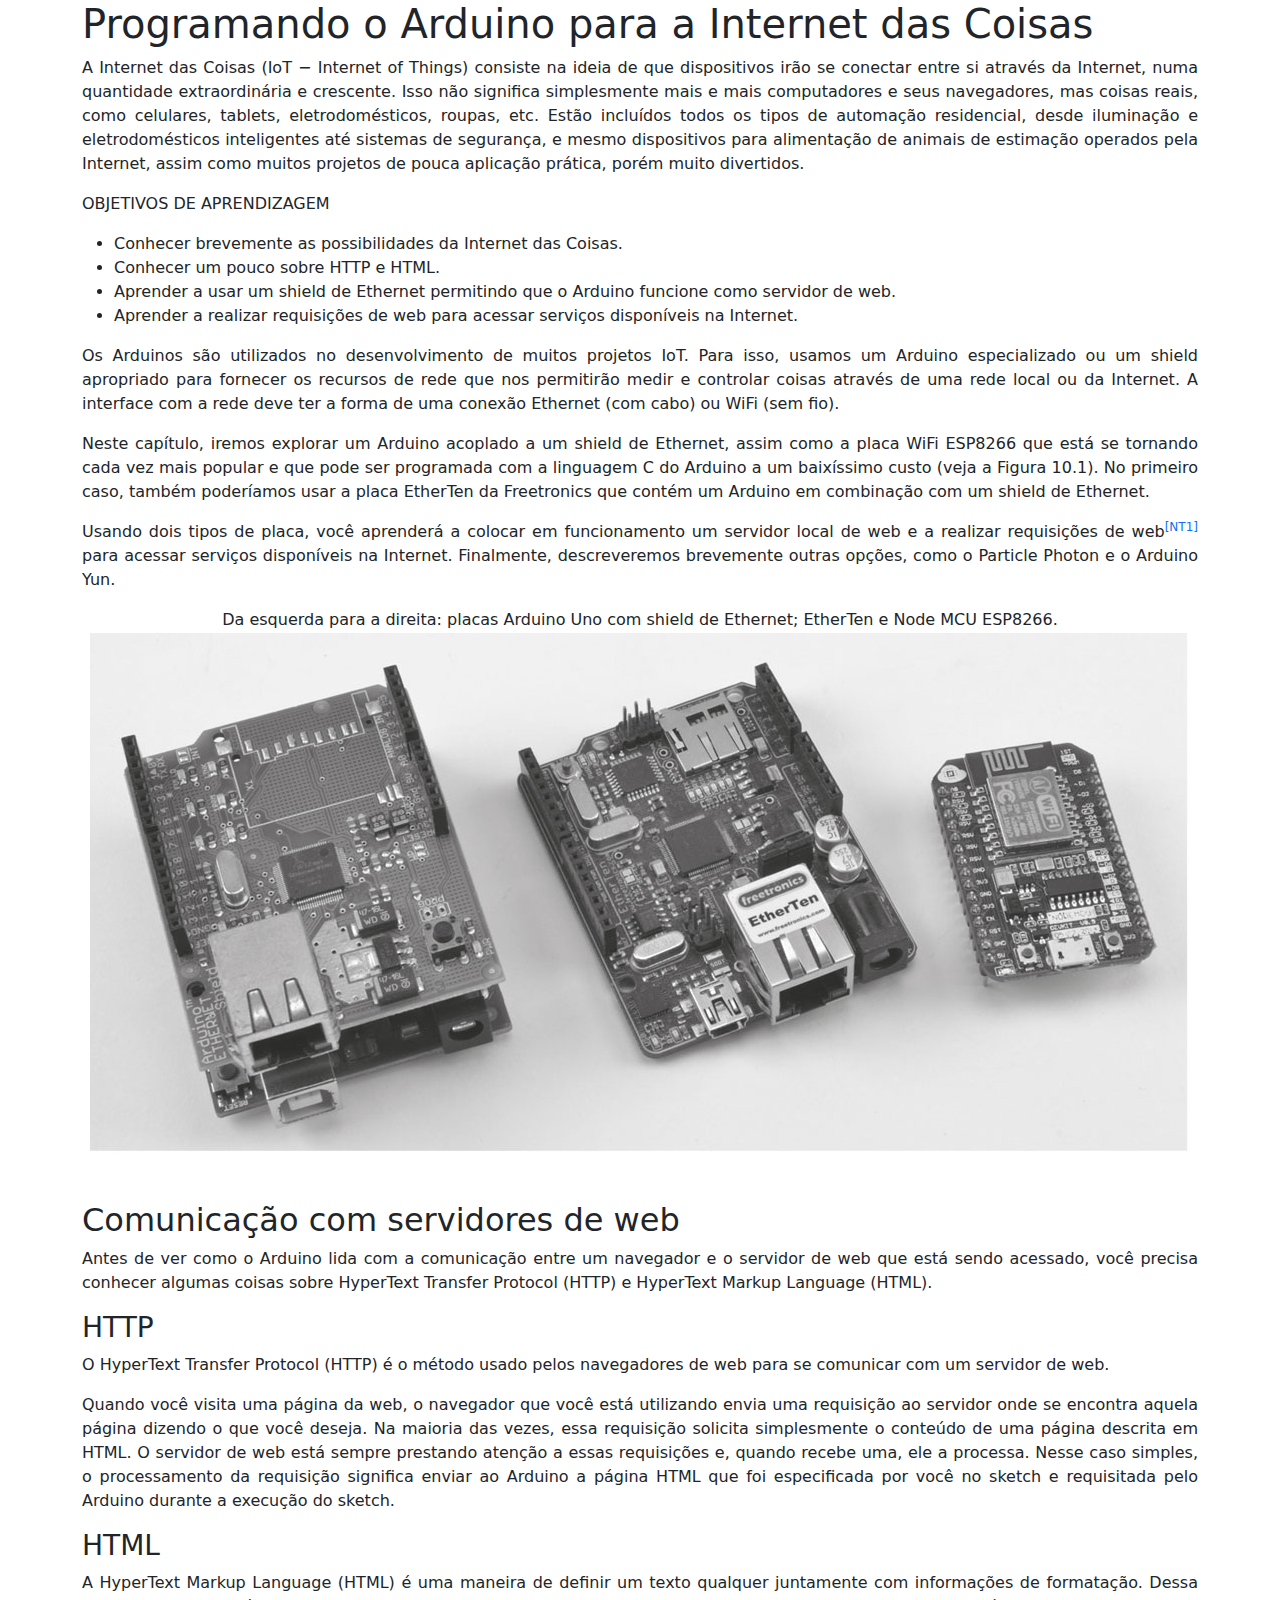
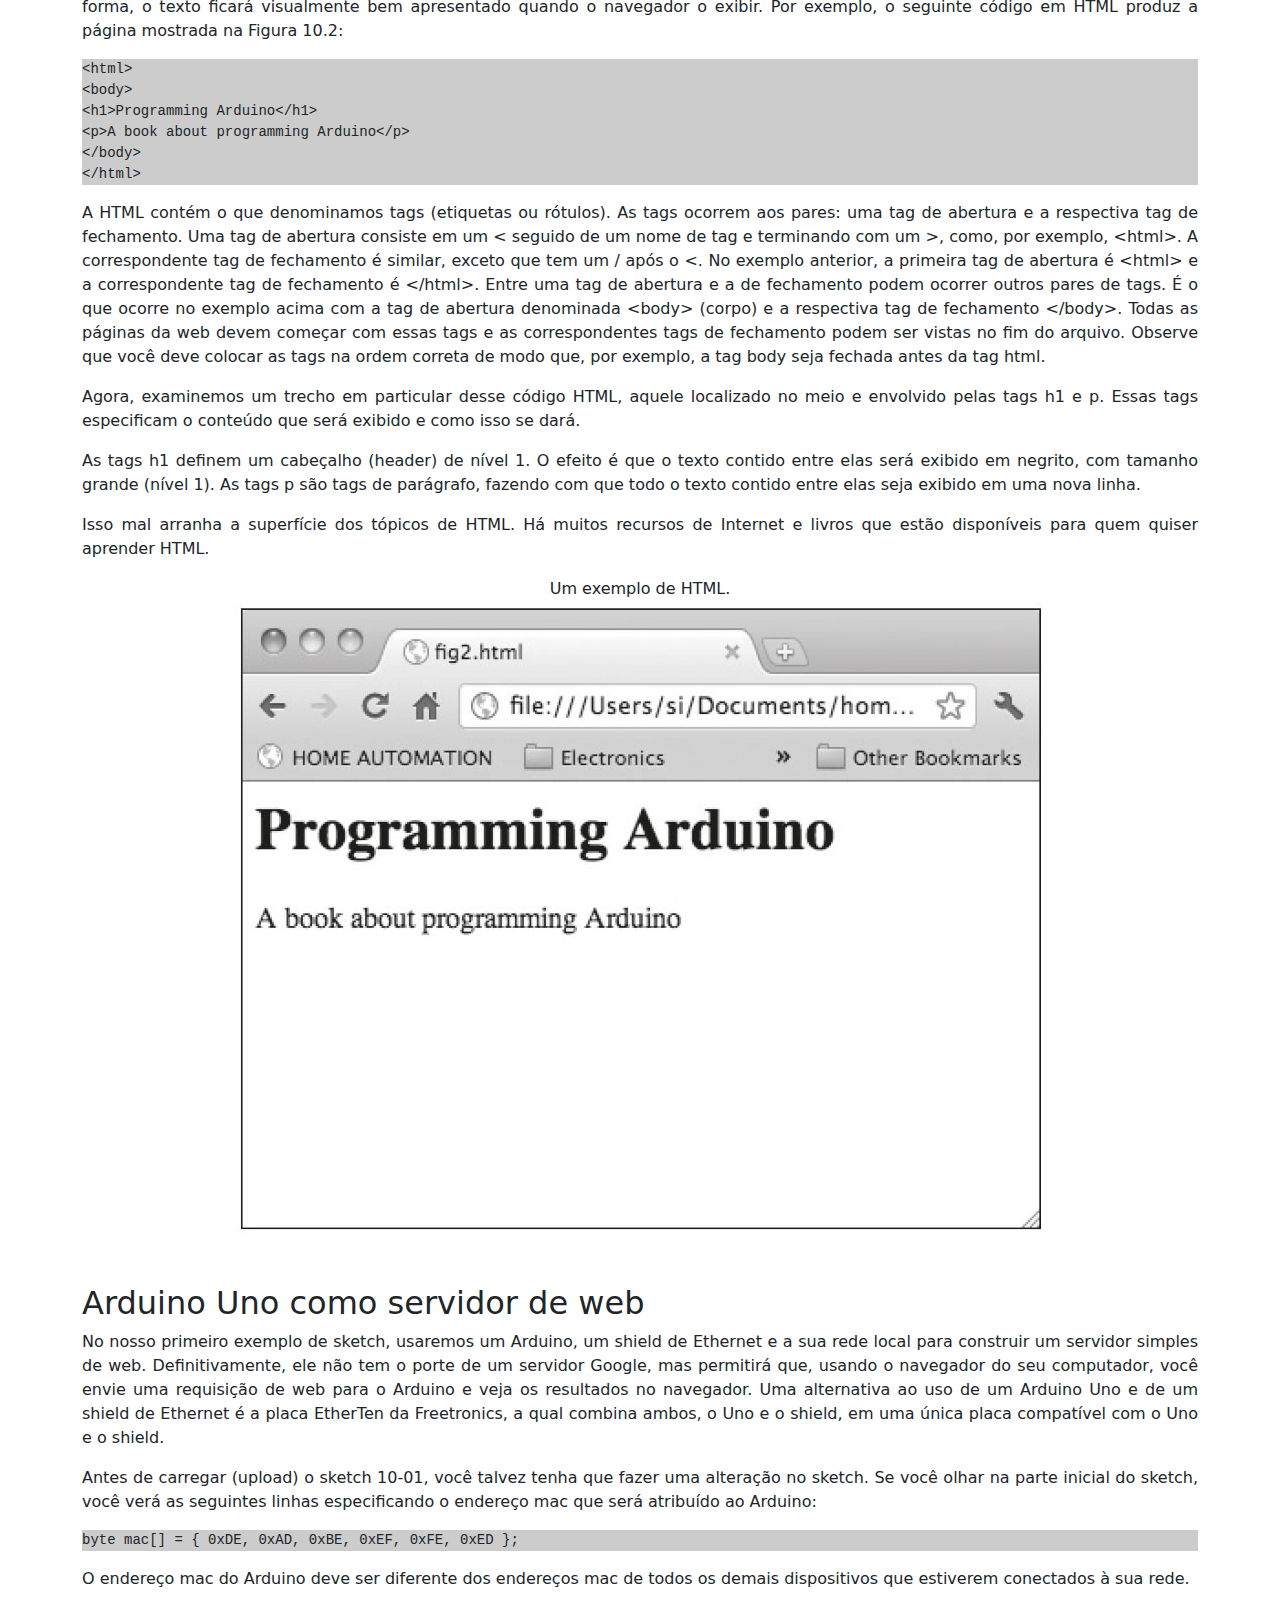
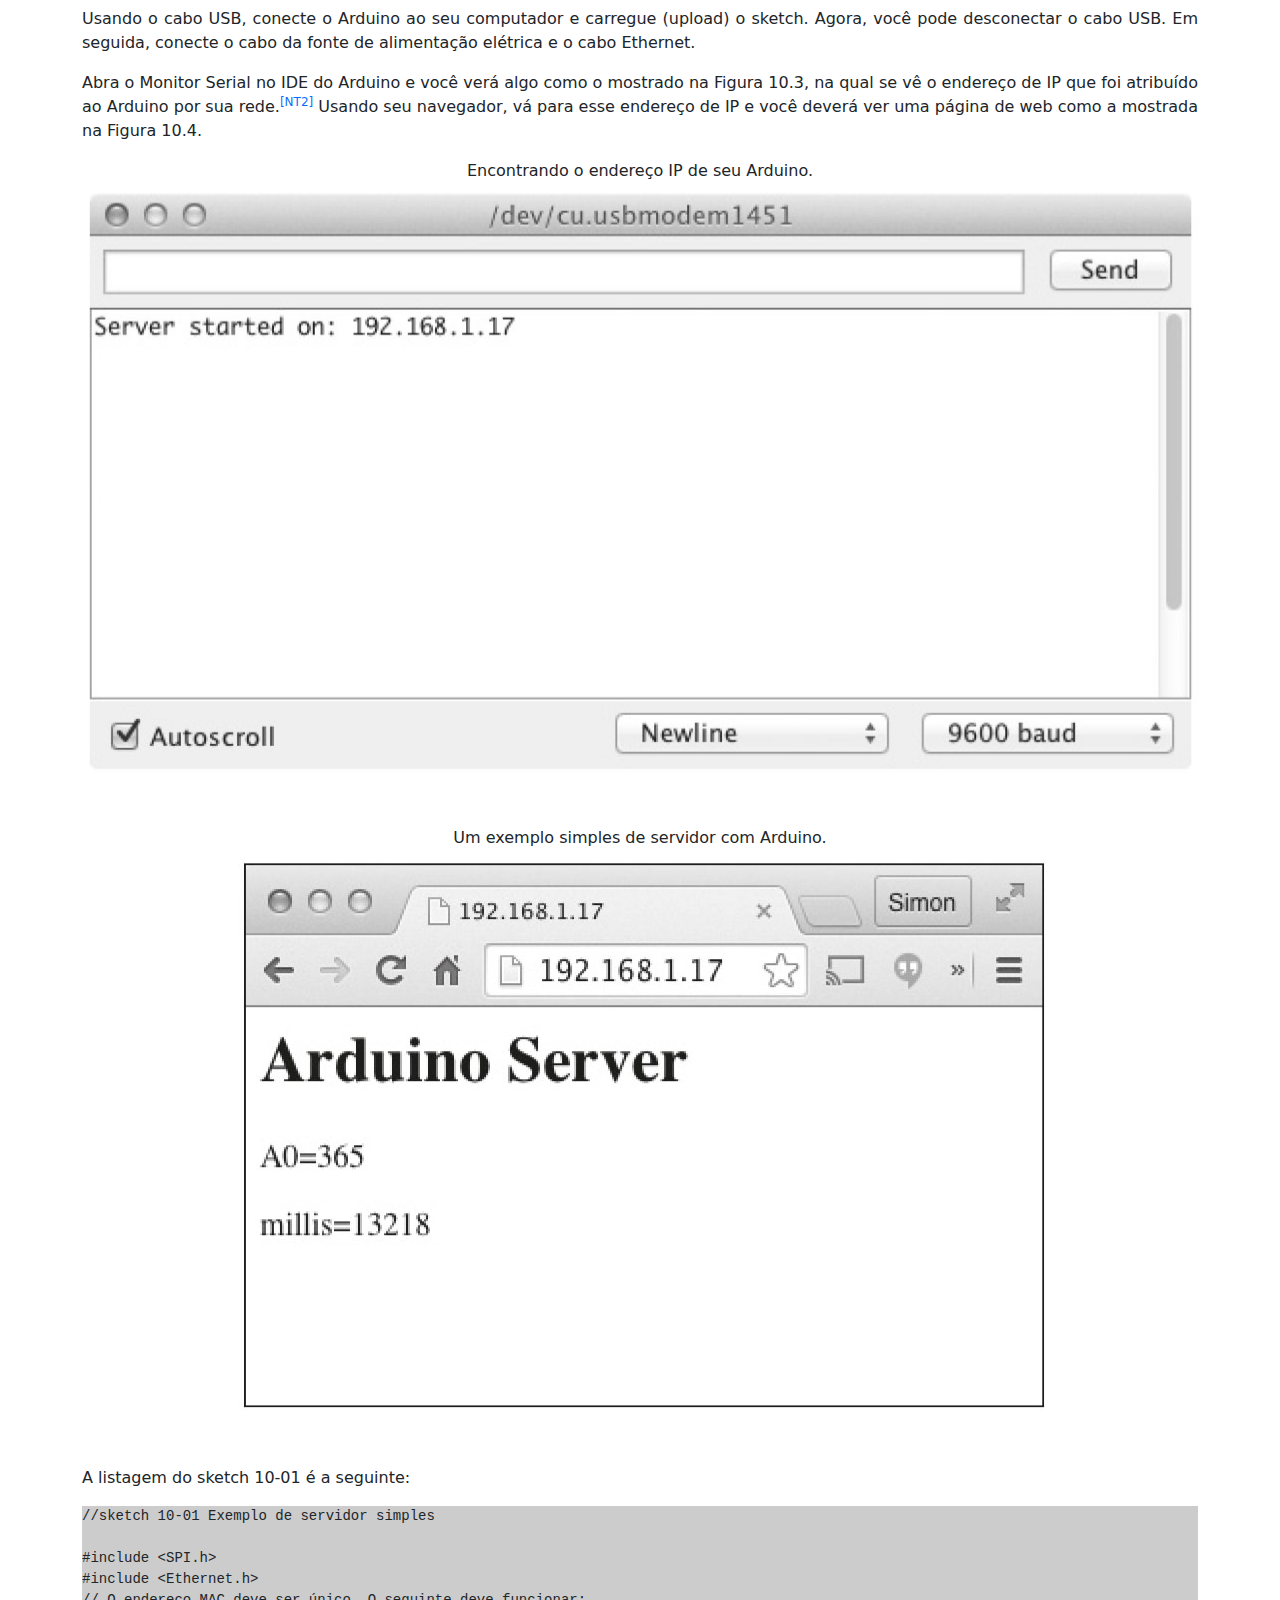
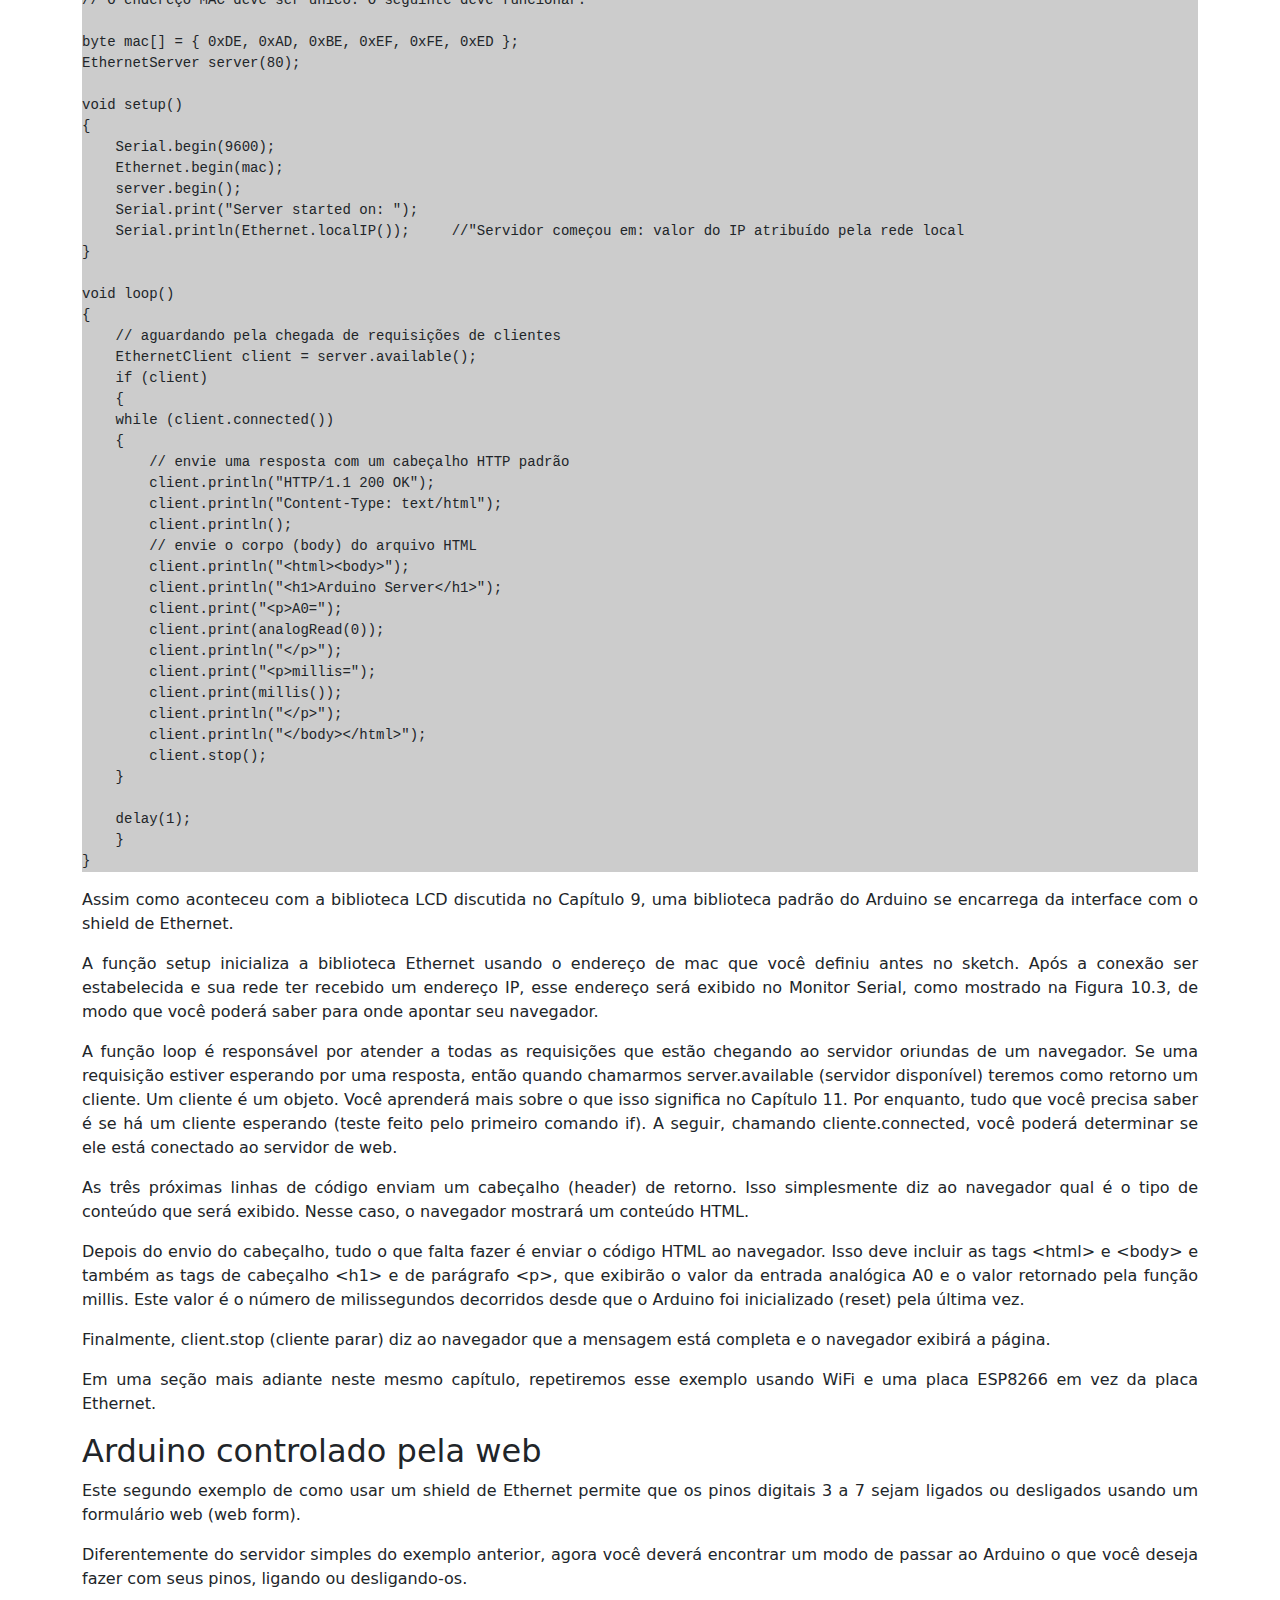
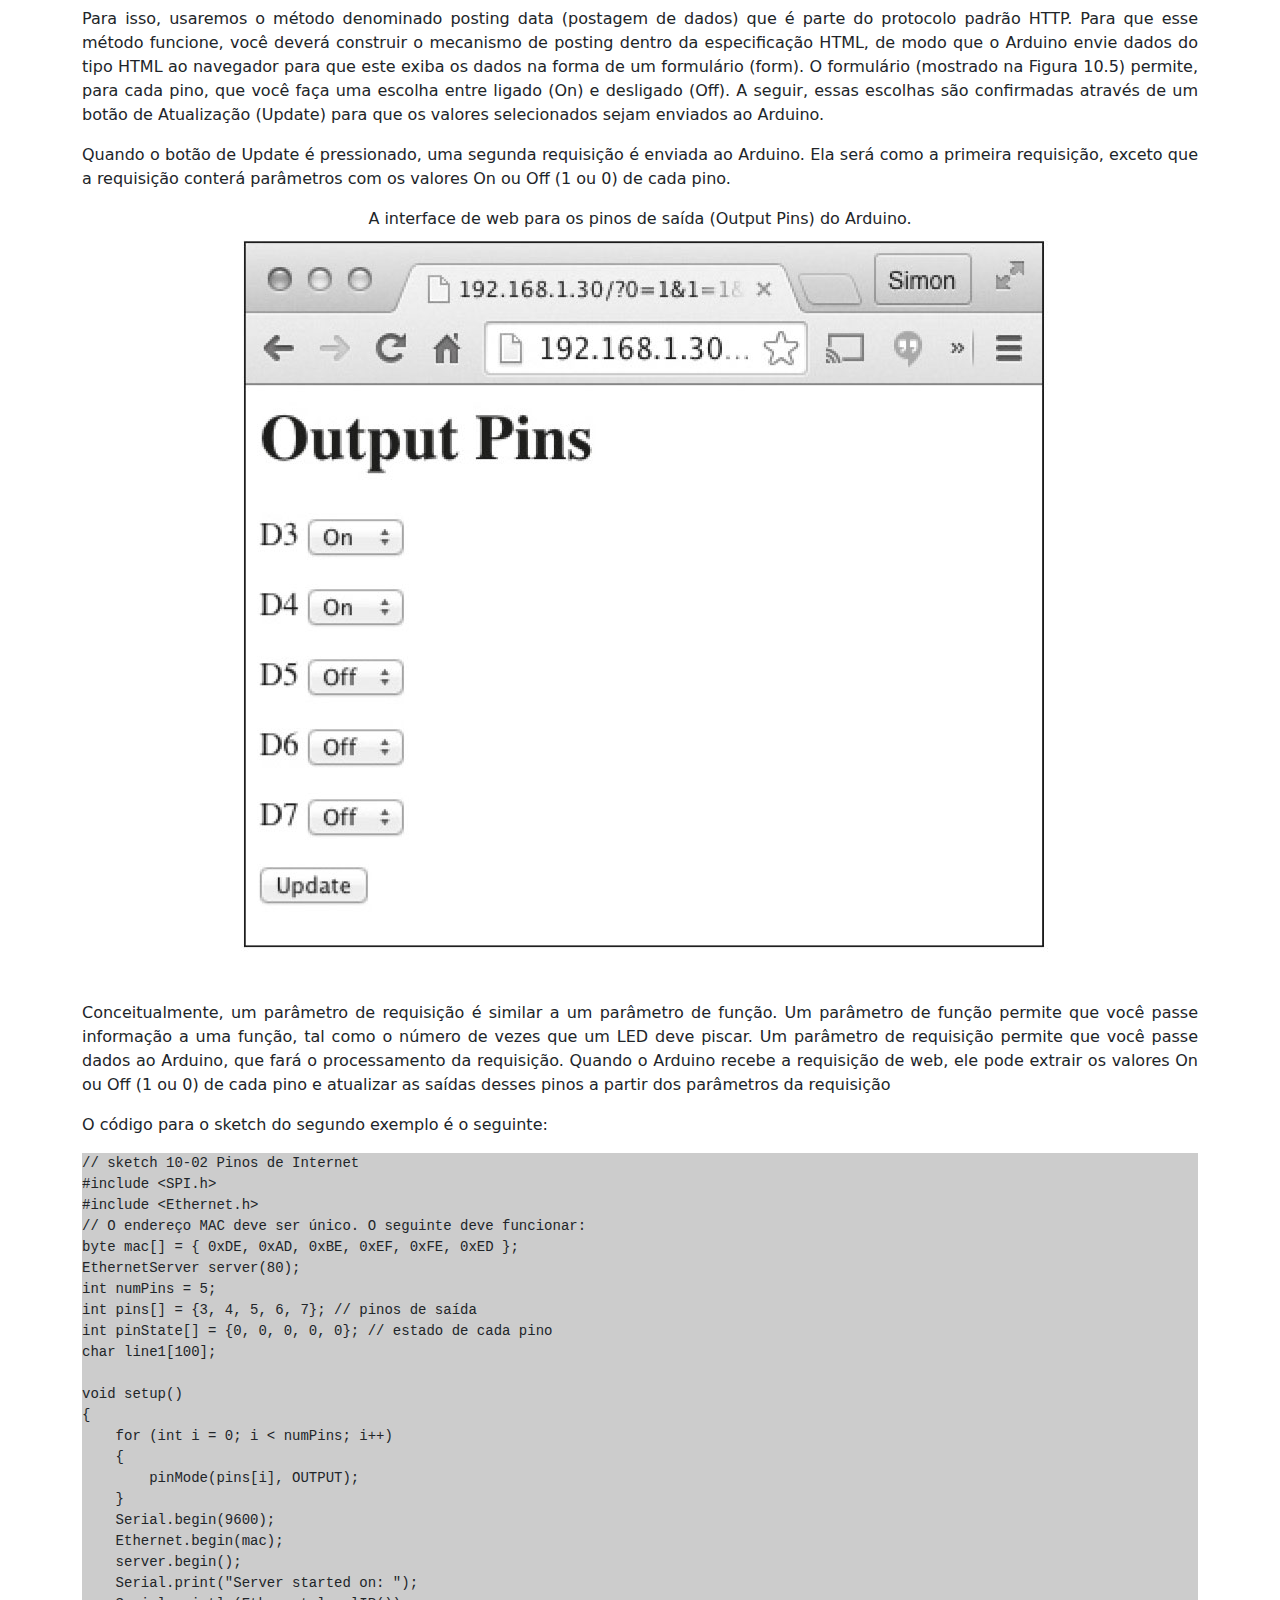
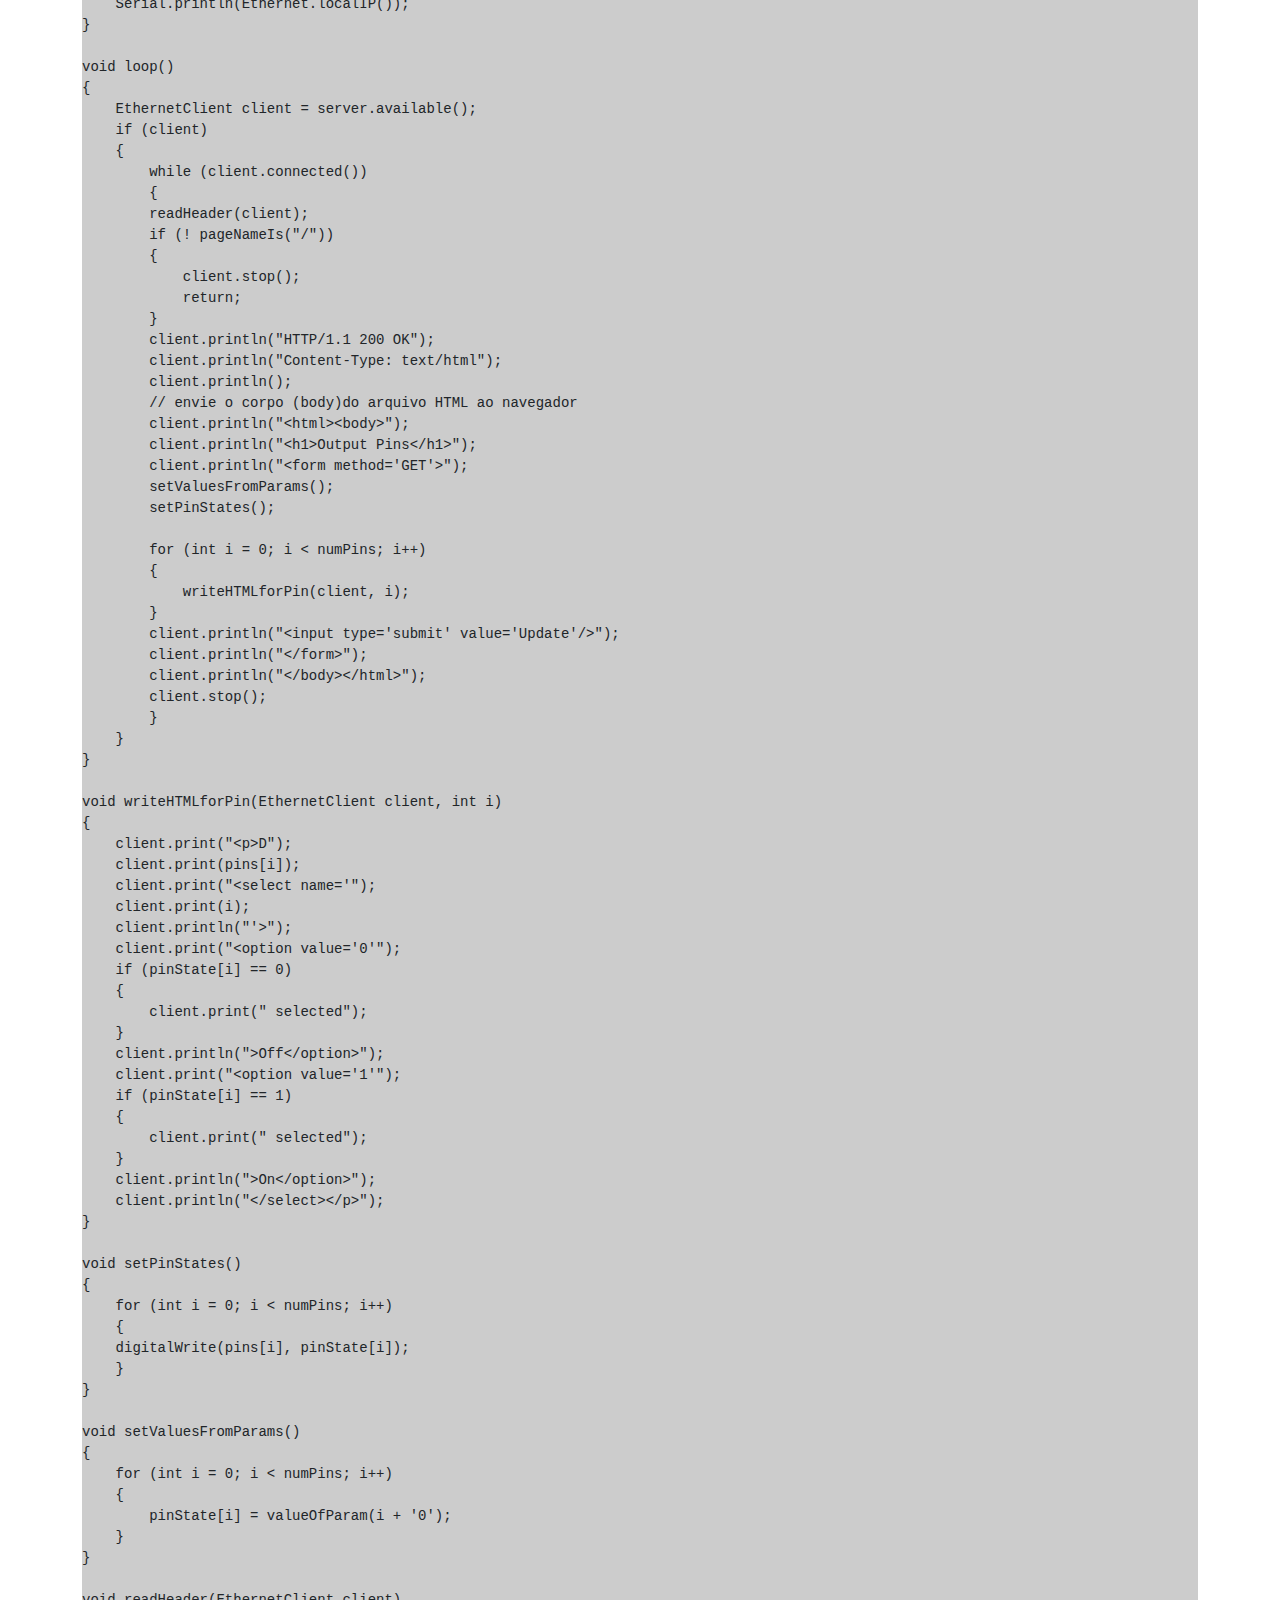
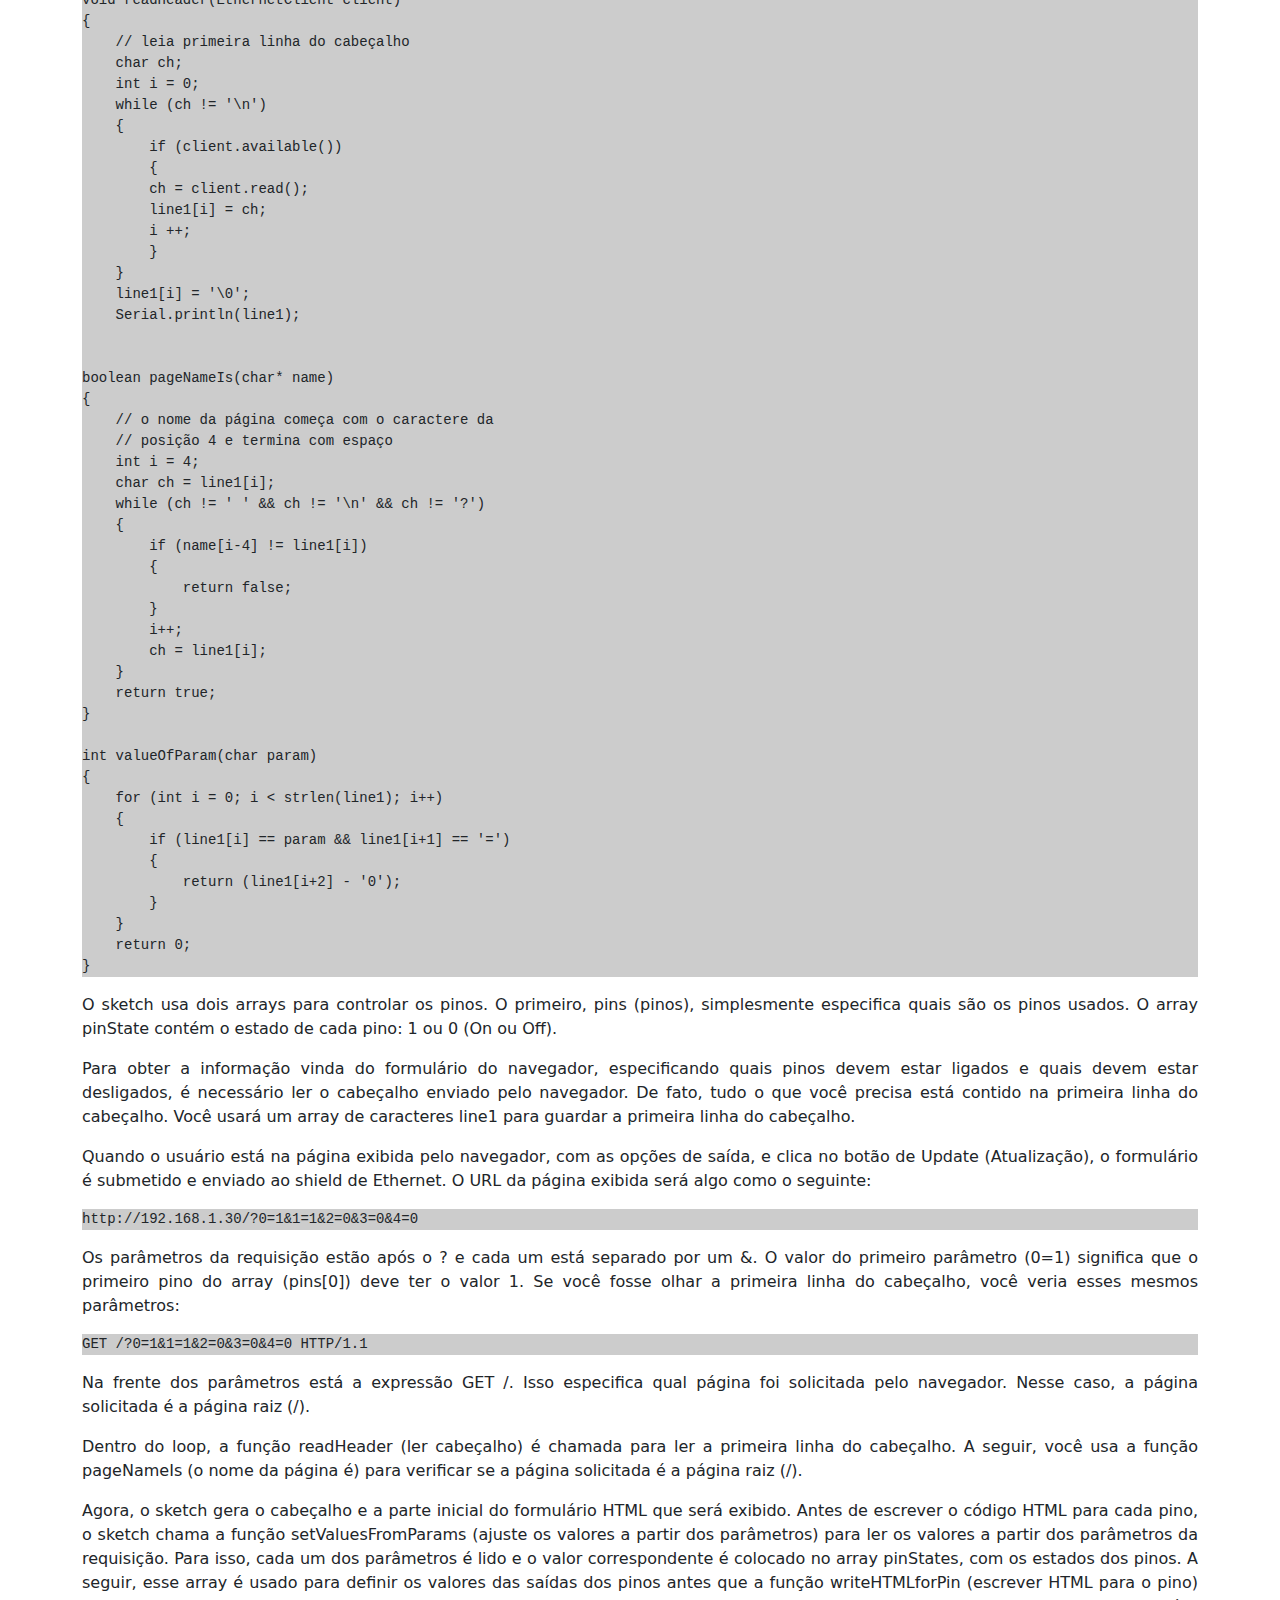
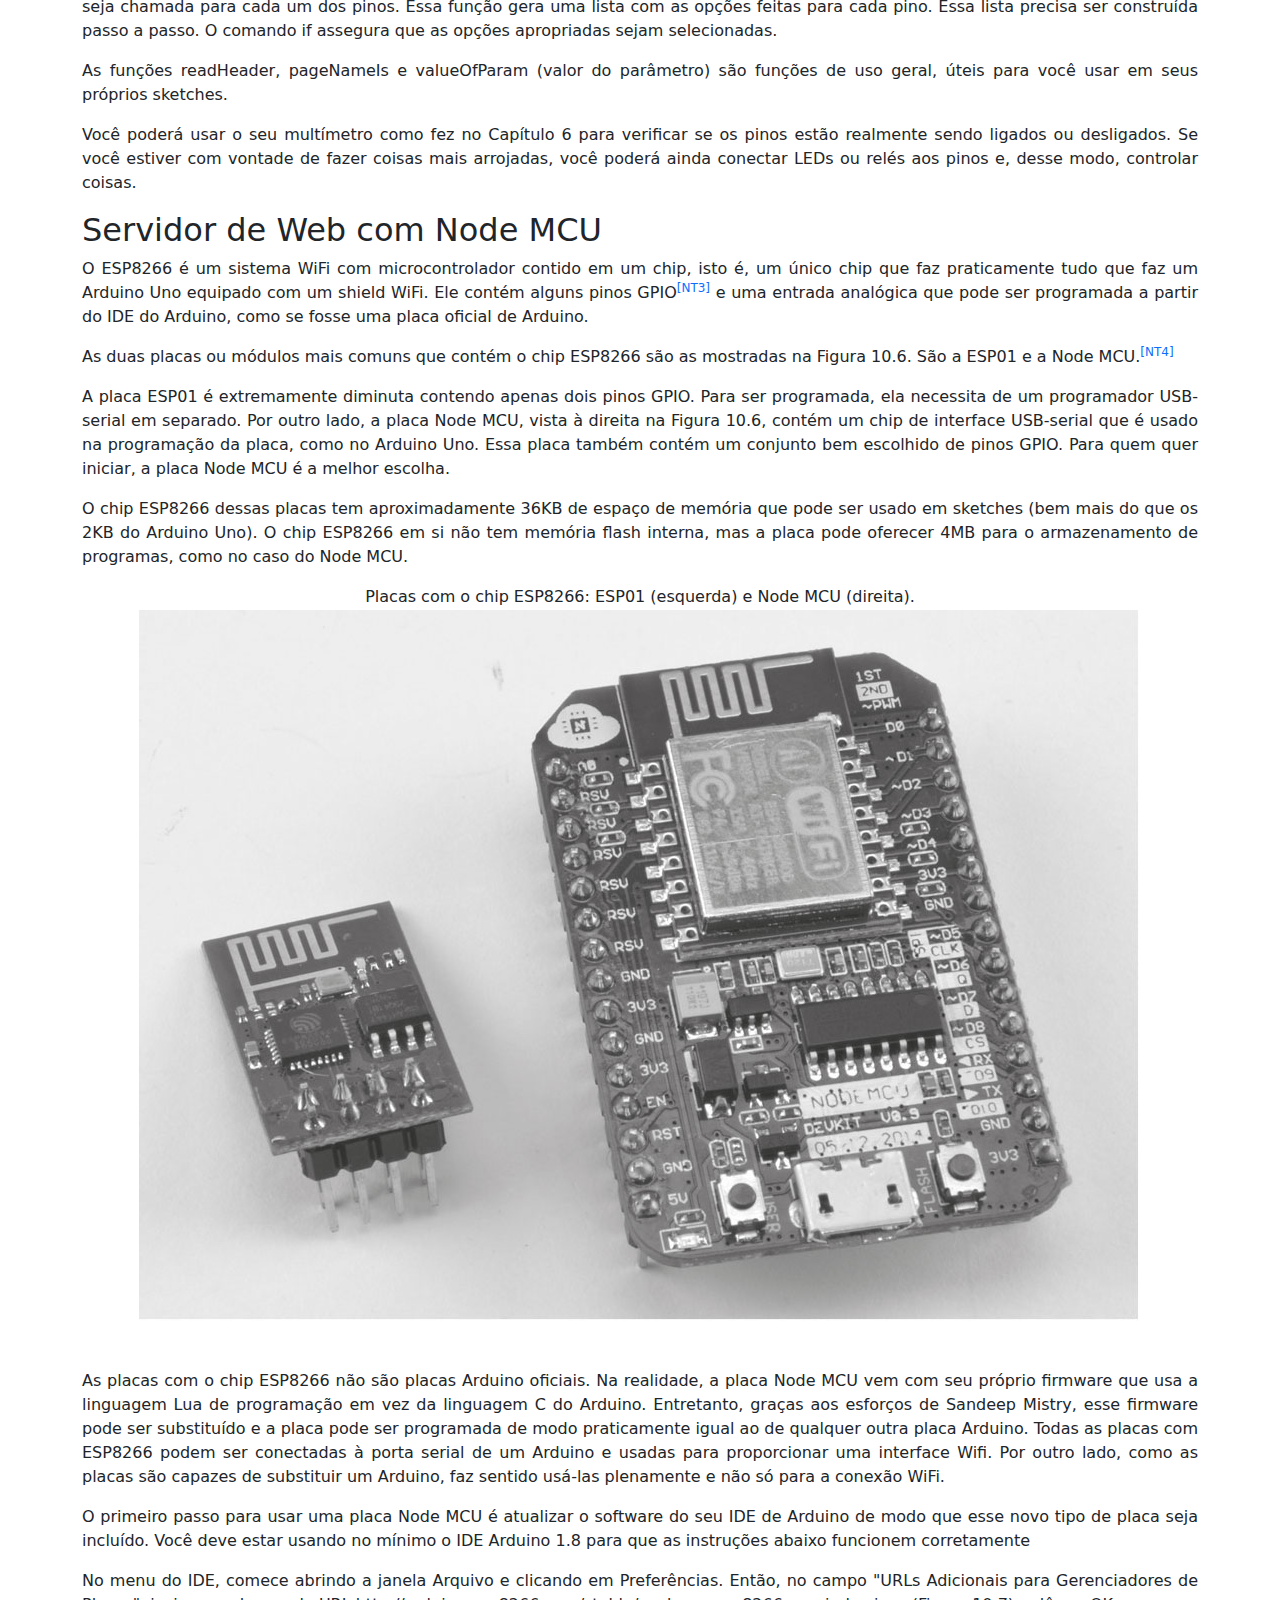
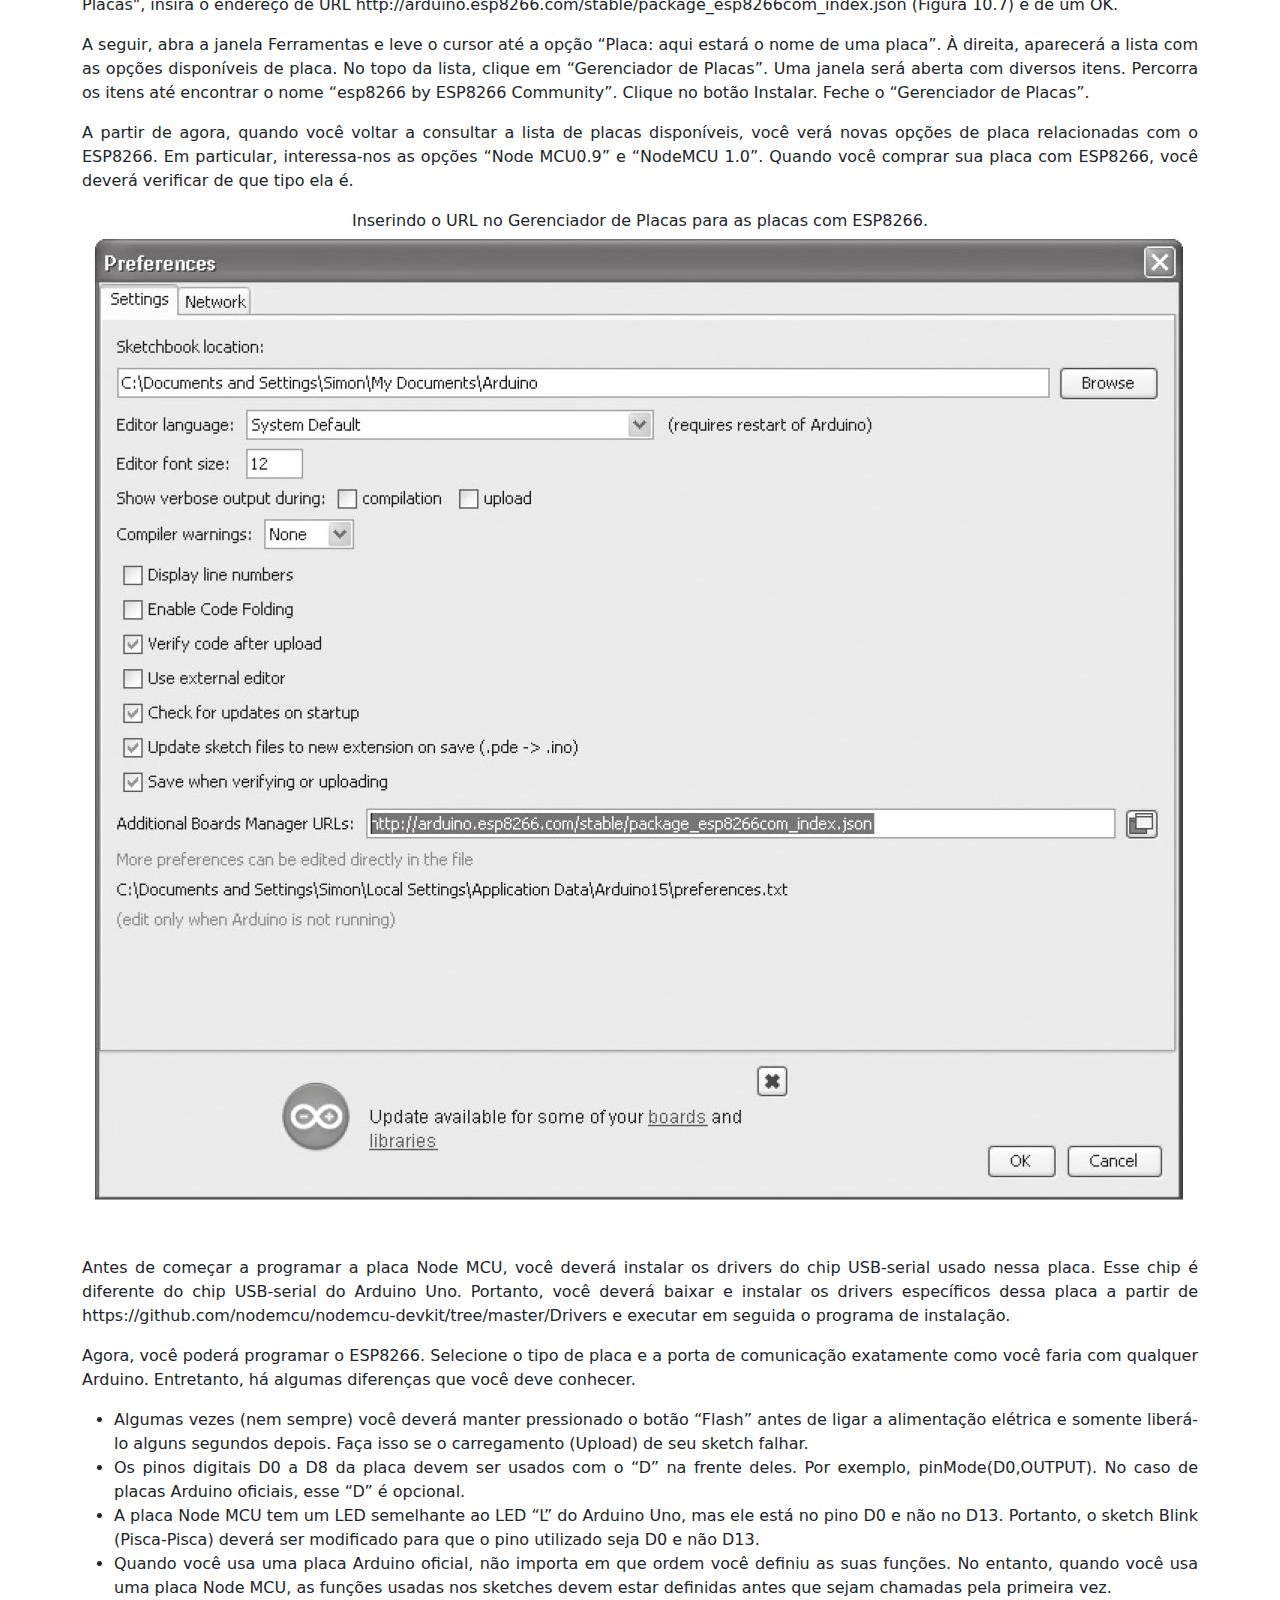
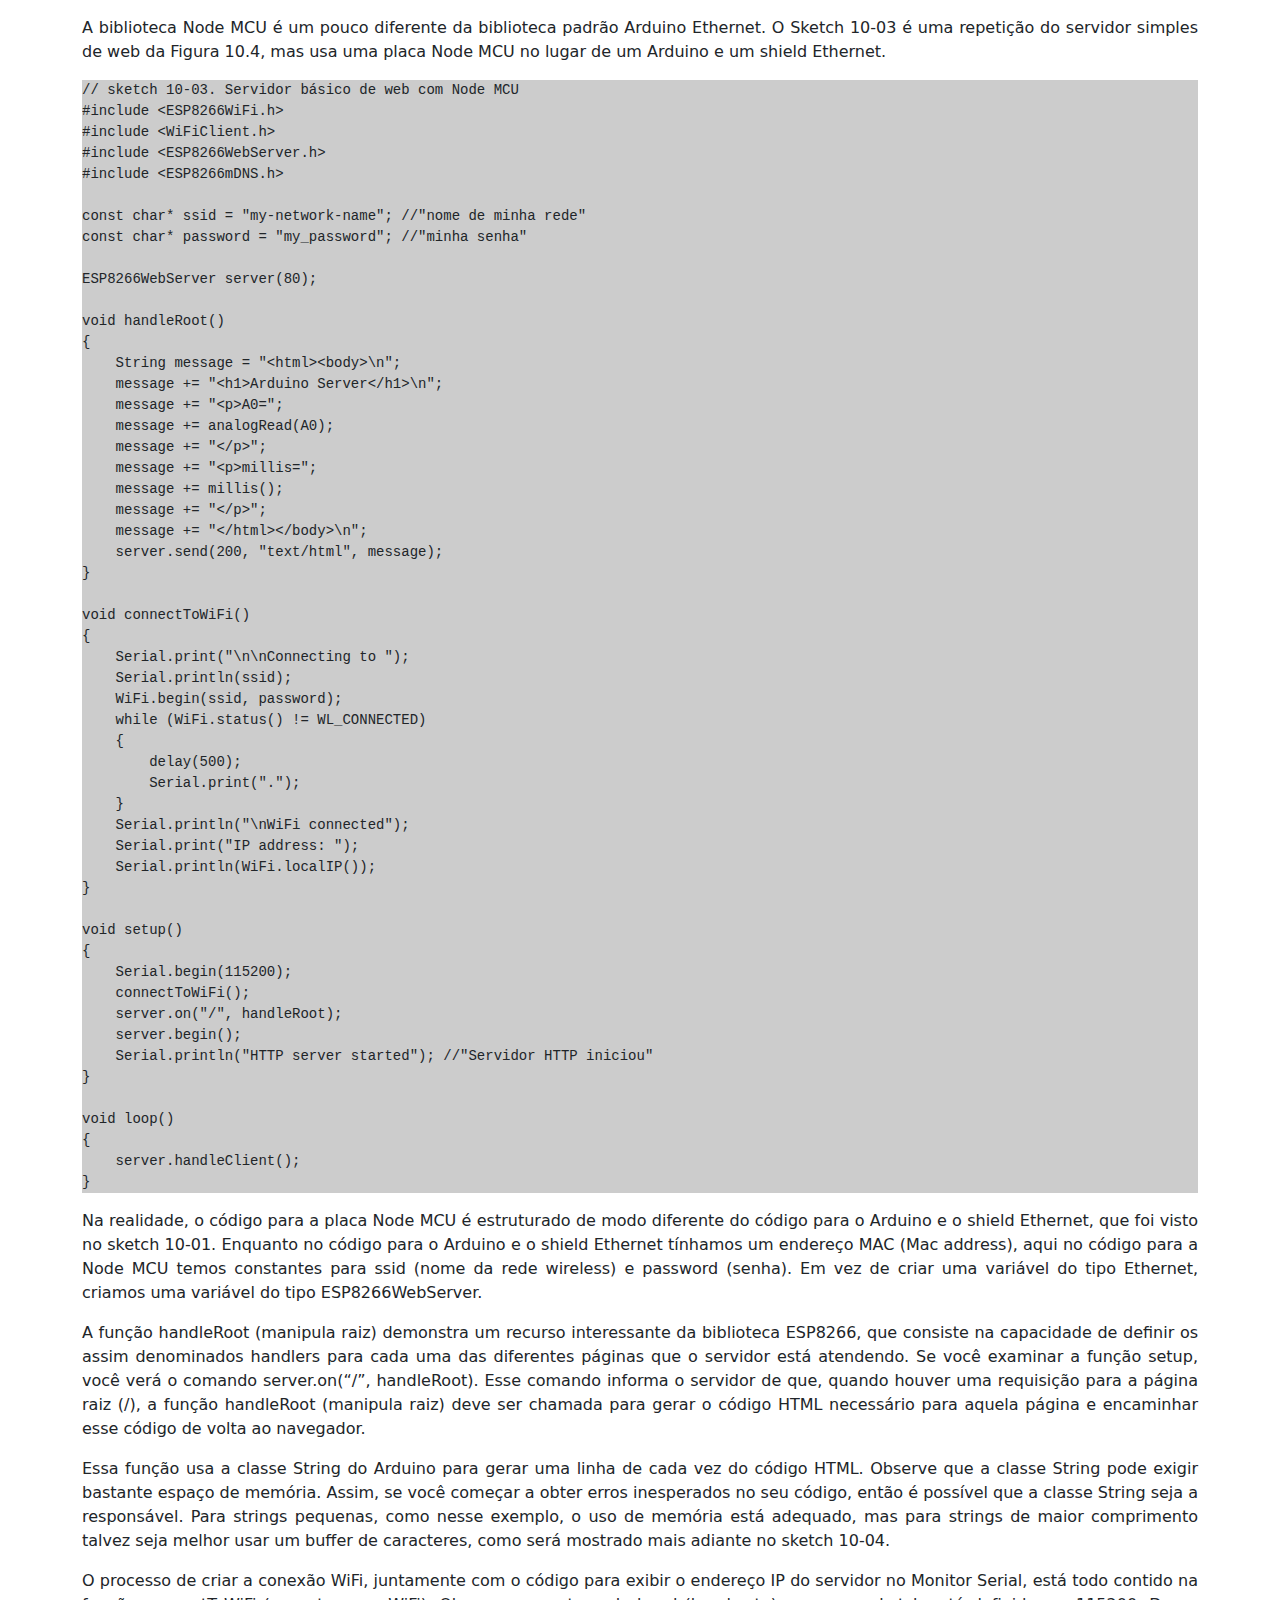
==== webArduino/index.html @ efe398c1 "Correção 7 + Web Arduino" ====
<!DOCTYPE html>
<html lang="pt-BR">
<head>
    <meta charset="UTF-8">
    <meta name="viewport" content="width=device-width, initial-scale=1.0">
    <link rel="stylesheet" href="css/bootstrap.min.css">
    <link rel="stylesheet" href="css/style.css">
    <title>Servidor web Arduino</title>
</head>
<body>
    <div class="container">
        <h1>Programando o Arduino para a Internet das Coisas</h1>

        <p>A Internet das Coisas (IoT &minus; Internet of Things) consiste na ideia de que dispositivos irão se conectar entre si através da Internet, numa quantidade extraordinária e crescente. Isso não significa simplesmente mais e mais computadores e seus navegadores, mas coisas reais, como celulares, tablets, eletrodomésticos, roupas, etc. Estão incluídos todos os tipos de automação residencial, desde iluminação e eletrodomésticos inteligentes até sistemas de segurança, e mesmo dispositivos para alimentação de animais de estimação operados pela Internet, assim como muitos projetos de pouca aplicação prática, porém muito divertidos.</p>

        <p class="uppercase">OBJETIVOS DE APRENDIZAGEM</p>

        <ul>
            <li>Conhecer brevemente as possibilidades da Internet das Coisas.</li>
            <li>Conhecer um pouco sobre HTTP e HTML.</li>            
            <li>Aprender a usar um shield de Ethernet permitindo que o Arduino funcione como servidor de web.</li>            
            <li>Aprender a realizar requisições de web para acessar serviços disponíveis na Internet.</li>
        </ul>

        <p>Os Arduinos são utilizados no desenvolvimento de muitos projetos IoT. Para isso, usamos um Arduino especializado ou um shield apropriado para fornecer os recursos de rede que nos permitirão medir e controlar coisas através de uma rede local ou da Internet. A interface com a rede deve ter a forma de uma conexão Ethernet (com cabo) ou WiFi (sem fio).</p>
        <p>Neste capítulo, iremos explorar um Arduino acoplado a um shield de Ethernet, assim como a placa WiFi ESP8266 que está se tornando cada vez mais popular e que pode ser programada com a linguagem C do Arduino a um baixíssimo custo (veja a Figura 10.1). No primeiro caso, também poderíamos usar a placa EtherTen da Freetronics que contém um Arduino em combinação com um shield de Ethernet.</p>
        <p>Usando dois tipos de placa, você aprenderá a colocar em funcionamento um servidor local de web e a realizar requisições de web<a href="#NT1"><sup>[NT1]</sup></a> para acessar serviços disponíveis na Internet. Finalmente, descreveremos brevemente outras opções, como o Particle Photon e o Arduino Yun.</p>

        <caption>
            <p class="legenda">Da esquerda para a direita: placas Arduino Uno com shield de Ethernet; EtherTen e Node MCU ESP8266.</p>
            <figcaption><img class="d-block mx-auto mb-5 img-fluid" src="img/fig01.jpg" alt="fig01"></figcaption>
        </caption>

        <h2>Comunicação com servidores de web</h2>
        <p>Antes de ver como o Arduino lida com a comunicação entre um navegador e o servidor de web que está sendo acessado, você precisa conhecer algumas coisas sobre HyperText Transfer Protocol (HTTP) e HyperText Markup Language (HTML).</p>

        <h3>HTTP</h3>
        <p>O HyperText Transfer Protocol (HTTP) é o método usado pelos navegadores de web para se comunicar com um servidor de web.</p>
        <p>Quando você visita uma página da web, o navegador que você está utilizando envia uma requisição ao servidor onde se encontra aquela página dizendo o que você deseja. Na maioria das vezes, essa requisição solicita simplesmente o conteúdo de uma página descrita em HTML. O servidor de web está sempre prestando atenção a essas requisições e, quando recebe uma, ele a processa. Nesse caso simples, o processamento da requisição significa enviar ao Arduino a página HTML que foi especificada por você no sketch e requisitada pelo Arduino durante a execução do sketch.</p>

        <h3>HTML</h3>
        <p>A HyperText Markup Language (HTML) é uma maneira de definir um texto qualquer juntamente com informações de formatação. Dessa forma, o texto ficará visualmente bem apresentado quando o navegador o exibir. Por exemplo, o seguinte código em HTML produz a página mostrada na Figura 10.2:</p>

        <pre>&lt;html&gt;
&lt;body&gt;        
&lt;h1&gt;Programming Arduino&lt;/h1&gt;        
&lt;p&gt;A book about programming Arduino&lt;/p&gt;        
&lt;/body&gt;        
&lt;/html&gt;</pre>

        <p>A HTML contém o que denominamos tags (etiquetas ou rótulos). As tags ocorrem aos pares: uma tag de abertura e a respectiva tag de fechamento. Uma tag de abertura consiste em um &lt; seguido de um nome de tag e terminando com um &gt;, como, por exemplo, &lt;html&gt;. A correspondente tag de fechamento é similar, exceto que tem um / após o &lt;. No exemplo anterior, a primeira tag de abertura é &lt;html&gt; e a correspondente tag de fechamento é &lt;/html&gt;. Entre uma tag de abertura e a de fechamento podem ocorrer outros pares de tags. É o que ocorre no exemplo acima com a tag de abertura denominada &lt;body&gt; (corpo) e a respectiva tag de fechamento &lt;/body&gt;. Todas as páginas da web devem começar com essas tags e as correspondentes tags de fechamento podem ser vistas no fim do arquivo. Observe que você deve colocar as tags na ordem correta de modo que, por exemplo, a tag body seja fechada antes da tag html.</p>
        <p>Agora, examinemos um trecho em particular desse código HTML, aquele localizado no meio e envolvido pelas tags h1 e p. Essas tags especificam o conteúdo que será exibido e como isso se dará.</p>
        <p>As tags h1 definem um cabeçalho (header) de nível 1. O efeito é que o texto contido entre elas será exibido em negrito, com tamanho grande (nível 1). As tags p são tags de parágrafo, fazendo com que todo o texto contido entre elas seja exibido em uma nova linha.</p>
        <p>Isso mal arranha a superfície dos tópicos de HTML. Há muitos recursos de Internet e livros que estão disponíveis para quem quiser aprender HTML.</p>

        <caption>
            <p class="legenda">Um exemplo de HTML.</p>
            <figcaption><img class="d-block mx-auto mb-5 img-fluid"src="img/fig02.jpg" alt="fig02"></figcaption>
        </caption>

        <h2>Arduino Uno como servidor de web</h2>
        <p>No nosso primeiro exemplo de sketch, usaremos um Arduino, um shield de Ethernet e a sua rede local para construir um servidor simples de web. Definitivamente, ele não tem o porte de um servidor Google, mas permitirá que, usando o navegador do seu computador, você envie uma requisição de web para o Arduino e veja os resultados no navegador. Uma alternativa ao uso de um Arduino Uno e de um shield de Ethernet é a placa EtherTen da Freetronics, a qual combina ambos, o Uno e o shield, em uma única placa compatível com o Uno e o shield.</p>
        <p>Antes de carregar (upload) o sketch 10-01, você talvez tenha que fazer uma alteração no sketch. Se você olhar na parte inicial do sketch, você verá as seguintes linhas especificando o endereço mac que será atribuído ao Arduino:</p>

        <pre>byte mac[] = { 0xDE, 0xAD, 0xBE, 0xEF, 0xFE, 0xED };</pre>

        <p>O endereço mac do Arduino deve ser diferente dos endereços mac de todos os demais dispositivos que estiverem conectados à sua rede.</p>
        <p>Usando o cabo USB, conecte o Arduino ao seu computador e carregue (upload) o sketch. Agora, você pode desconectar o cabo USB. Em seguida, conecte o cabo da fonte de alimentação elétrica e o cabo Ethernet.</p>
        <p>Abra o Monitor Serial no IDE do Arduino e você verá algo como o mostrado na Figura 10.3, na qual se vê o endereço de IP que foi atribuído ao Arduino por sua rede.<a href="#NT2" class="link-underline-light" ><sup>[NT2]</sup></a> Usando seu navegador, vá para esse endereço de IP e você deverá ver uma página de web como a mostrada na Figura 10.4.</p>

        <caption>
            <p class="legenda">Encontrando o endereço IP de seu Arduino.</p>
            <figcaption><img class="d-block mx-auto mb-5 img-fluid"src="img/fig03.jpg" alt="fig03"></figcaption>
        </caption>

        <caption>
            <p class="legenda">Um exemplo simples de servidor com Arduino.</p>
            <figcaption><img class="d-block mx-auto mb-5 img-fluid"src="img/fig04.jpg" alt="fig04"></figcaption>
        </caption>

        <p>A listagem do sketch 10-01 é a seguinte:</p>
        <pre>//sketch 10-01 Exemplo de servidor simples

#include &lt;SPI.h&gt;
#include &lt;Ethernet.h&gt;
// O endereço MAC deve ser único. O seguinte deve funcionar:

byte mac[] = { 0xDE, 0xAD, 0xBE, 0xEF, 0xFE, 0xED };
EthernetServer server(80);

void setup()
{
    Serial.begin(9600);
    Ethernet.begin(mac);
    server.begin();
    Serial.print("Server started on: ");    
    Serial.println(Ethernet.localIP());     //"Servidor começou em: valor do IP atribuído pela rede local     
}

void loop()
{
    // aguardando pela chegada de requisições de clientes
    EthernetClient client = server.available();
    if (client)
    {
    while (client.connected())
    {
        // envie uma resposta com um cabeçalho HTTP padrão
        client.println("HTTP/1.1 200 OK");
        client.println("Content-Type: text/html");
        client.println();
        // envie o corpo (body) do arquivo HTML
        client.println("&lt;html&gt;&lt;body&gt;");
        client.println("&lt;h1&gt;Arduino Server&lt;/h1&gt;");
        client.print("&lt;p&gt;A0=");
        client.print(analogRead(0));
        client.println("&lt;/p&gt;");
        client.print("&lt;p&gt;millis=");
        client.print(millis());
        client.println("&lt;/p&gt;");
        client.println("&lt;/body&gt;&lt;/html&gt;");
        client.stop();
    }

    delay(1);
    }        
}</pre>

        <p>Assim como aconteceu com a biblioteca LCD discutida no Capítulo 9, uma biblioteca padrão do Arduino se encarrega da interface com o shield de Ethernet.</p>
        <p>A função setup inicializa a biblioteca Ethernet usando o endereço de mac que você definiu antes no sketch. Após a conexão ser estabelecida e sua rede ter recebido um endereço IP, esse endereço será exibido no Monitor Serial, como mostrado na Figura 10.3, de modo que você poderá saber para onde apontar seu navegador.</p>
        <p>A função loop é responsável por atender a todas as requisições que estão chegando ao servidor oriundas de um navegador. Se uma requisição estiver esperando por uma resposta, então quando chamarmos server.available (servidor disponível) teremos como retorno um cliente. Um cliente é um objeto. Você aprenderá mais sobre o que isso significa no Capítulo 11. Por enquanto, tudo que você precisa saber é se há um cliente esperando (teste feito pelo primeiro comando if). A seguir, chamando cliente.connected, você poderá determinar se ele está conectado ao servidor de web.</p>
        <p>As três próximas linhas de código enviam um cabeçalho (header) de retorno. Isso simplesmente diz ao navegador qual é o tipo de conteúdo que será exibido. Nesse caso, o navegador mostrará um conteúdo HTML.</p>
        <p>Depois do envio do cabeçalho, tudo o que falta fazer é enviar o código HTML ao navegador. Isso deve incluir as tags &lt;html&gt; e &lt;body&gt; e também as tags de cabeçalho &lt;h1&gt; e de parágrafo &lt;p&gt;, que exibirão o valor da entrada analógica A0 e o valor retornado pela função millis. Este valor é o número de milissegundos decorridos desde que o Arduino foi inicializado (reset) pela última vez.</p>
        <p>Finalmente, client.stop (cliente parar) diz ao navegador que a mensagem está completa e o navegador exibirá a página.</p>
        <p>Em uma seção mais adiante neste mesmo capítulo, repetiremos esse exemplo usando WiFi e uma placa ESP8266 em vez da placa Ethernet.</p>

        <h2>Arduino controlado pela web</h2>
        <p>Este segundo exemplo de como usar um shield de Ethernet permite que os pinos digitais 3 a 7 sejam ligados ou desligados usando um formulário web (web form).</p>
        <p>Diferentemente do servidor simples do exemplo anterior, agora você deverá encontrar um modo de passar ao Arduino o que você deseja fazer com seus pinos, ligando ou desligando-os.</p>
        <p>Para isso, usaremos o método denominado posting data (postagem de dados) que é parte do protocolo padrão HTTP. Para que esse método funcione, você deverá construir o mecanismo de posting dentro da especificação HTML, de modo que o Arduino envie dados do tipo HTML ao navegador para que este exiba os dados na forma de um formulário (form). O formulário (mostrado na Figura 10.5) permite, para cada pino, que você faça uma escolha entre ligado (On) e desligado (Off). A seguir, essas escolhas são confirmadas através de um botão de Atualização (Update) para que os valores selecionados sejam enviados ao Arduino.</p>
        <p>Quando o botão de Update é pressionado, uma segunda requisição é enviada ao Arduino. Ela será como a primeira requisição, exceto que a requisição conterá parâmetros com os valores On ou Off (1 ou 0) de cada pino.</p>

        <caption>
            <p class="legenda">A interface de web para os pinos de saída (Output Pins) do Arduino.</p>
            <figcaption><img class="d-block mx-auto mb-5 img-fluid"src="img/fig05.jpg" alt="fig05"></figcaption>
        </caption>

        <p>Conceitualmente, um parâmetro de requisição é similar a um parâmetro de função. Um parâmetro de função permite que você passe informação a uma função, tal como o número de vezes que um LED deve piscar. Um parâmetro de requisição permite que você passe dados ao Arduino, que fará o processamento da requisição. Quando o Arduino recebe a requisição de web, ele pode extrair os valores On ou Off (1 ou 0) de cada pino e atualizar as saídas desses pinos a partir dos parâmetros da requisição</p>
        <p>O código para o sketch do segundo exemplo é o seguinte:</p>

        <pre>// sketch 10-02 Pinos de Internet
#include &lt;SPI.h&gt;
#include &lt;Ethernet.h&gt;
// O endereço MAC deve ser único. O seguinte deve funcionar:
byte mac[] = { 0xDE, 0xAD, 0xBE, 0xEF, 0xFE, 0xED };
EthernetServer server(80);
int numPins = 5;
int pins[] = {3, 4, 5, 6, 7}; // pinos de saída
int pinState[] = {0, 0, 0, 0, 0}; // estado de cada pino
char line1[100];

void setup()
{
    for (int i = 0; i < numPins; i++)
    {
        pinMode(pins[i], OUTPUT);
    }
    Serial.begin(9600);
    Ethernet.begin(mac);
    server.begin();
    Serial.print("Server started on: ");
    Serial.println(Ethernet.localIP());
}

void loop()
{
    EthernetClient client = server.available();
    if (client)
    {
        while (client.connected())
        {
        readHeader(client);
        if (! pageNameIs("/"))
        {
            client.stop();
            return;
        }
        client.println("HTTP/1.1 200 OK");
        client.println("Content-Type: text/html");
        client.println();
        // envie o corpo (body)do arquivo HTML ao navegador
        client.println("&lt;html&gt;&lt;body&gt;");
        client.println("&lt;h1&gt;Output Pins&lt;/h1&gt;");
        client.println("&lt;form method='GET'&gt;");
        setValuesFromParams();
        setPinStates();
    
        for (int i = 0; i < numPins; i++)
        {
            writeHTMLforPin(client, i);
        }
        client.println("&lt;input type='submit' value='Update'/&gt;");
        client.println("&lt;/form&gt;");
        client.println("&lt;/body&gt;&lt;/html&gt;");
        client.stop();
        }
    }
}

void writeHTMLforPin(EthernetClient client, int i)
{
    client.print("&lt;p&gt;D");
    client.print(pins[i]);
    client.print("&lt;select name='");
    client.print(i);
    client.println("'&gt;");
    client.print("&lt;option value='0'");
    if (pinState[i] == 0)
    {
        client.print(" selected");
    }
    client.println("&gt;Off&lt;/option&gt;");
    client.print("&lt;option value='1'");
    if (pinState[i] == 1)
    {
        client.print(" selected");
    }
    client.println("&gt;On&lt;/option&gt;");
    client.println("&lt;/select&gt;&lt;/p&gt;");
}

void setPinStates()
{
    for (int i = 0; i < numPins; i++)
    {
    digitalWrite(pins[i], pinState[i]);
    }
}

void setValuesFromParams()
{
    for (int i = 0; i < numPins; i++)
    {
        pinState[i] = valueOfParam(i + '0');
    }
}

void readHeader(EthernetClient client)
{
    // leia primeira linha do cabeçalho
    char ch;
    int i = 0;
    while (ch != '\n')
    {
        if (client.available())
        {
        ch = client.read();
        line1[i] = ch;
        i ++;
        }
    }
    line1[i] = '\0';
    Serial.println(line1);


boolean pageNameIs(char* name)
{
    // o nome da página começa com o caractere da
    // posição 4 e termina com espaço
    int i = 4;
    char ch = line1[i];
    while (ch != ' ' && ch != '\n' && ch != '?')
    {
        if (name[i-4] != line1[i])
        {
            return false;
        }
        i++;
        ch = line1[i];
    }
    return true;
}

int valueOfParam(char param)
{
    for (int i = 0; i < strlen(line1); i++)
    {
        if (line1[i] == param && line1[i+1] == '=')
        {
            return (line1[i+2] - '0');
        }
    }
    return 0;
}</pre>

            <p>O sketch usa dois arrays para controlar os pinos. O primeiro, pins (pinos), simplesmente especifica quais são os pinos usados. O array pinState contém o estado de cada pino: 1 ou 0 (On ou Off).</p>
            <p>Para obter a informação vinda do formulário do navegador, especificando quais pinos devem estar ligados e quais devem estar desligados, é necessário ler o cabeçalho enviado pelo navegador. De fato, tudo o que você precisa está contido na primeira linha do cabeçalho. Você usará um array de caracteres line1 para guardar a primeira linha do cabeçalho.</p>
            <p>Quando o usuário está na página exibida pelo navegador, com as opções de saída, e clica no botão de Update (Atualização), o formulário é submetido e enviado ao shield de Ethernet. O URL da página exibida será algo como o seguinte:</p>

            <pre>http://192.168.1.30/?0=1&1=1&2=0&3=0&4=0</pre>

            <p>Os parâmetros da requisição estão após o ? e cada um está separado por um &. O valor do primeiro parâmetro (0=1) significa que o primeiro pino do array (pins[0]) deve ter o valor 1. Se você fosse olhar a primeira linha do cabeçalho, você veria esses mesmos parâmetros:</p>

            <pre>GET /?0=1&1=1&2=0&3=0&4=0 HTTP/1.1</pre>

            <p>Na frente dos parâmetros está a expressão GET /. Isso especifica qual página foi solicitada pelo navegador. Nesse caso, a página solicitada é a página raiz (/).</p>
            <p>Dentro do loop, a função readHeader (ler cabeçalho) é chamada para ler a primeira linha do cabeçalho. A seguir, você usa a função pageNameIs (o nome da página é) para verificar se a página solicitada é a página raiz (/).</p>
            <p>Agora, o sketch gera o cabeçalho e a parte inicial do formulário HTML que será exibido. Antes de escrever o código HTML para cada pino, o sketch chama a função setValuesFromParams (ajuste os valores a partir dos parâmetros) para ler os valores a partir dos parâmetros da requisição. Para isso, cada um dos parâmetros é lido e o valor correspondente é colocado no array pinStates, com os estados dos pinos. A seguir, esse array é usado para definir os valores das saídas dos pinos antes que a função writeHTMLforPin (escrever HTML para o pino) seja chamada para cada um dos pinos. Essa função gera uma lista com as opções feitas para cada pino. Essa lista precisa ser construída passo a passo. O comando if assegura que as opções apropriadas sejam selecionadas.</p>
            <p>As funções readHeader, pageNameIs e valueOfParam (valor do parâmetro) são funções de uso geral, úteis para você usar em seus próprios sketches.</p>
            <p>Você poderá usar o seu multímetro como fez no Capítulo 6 para verificar se os pinos estão realmente sendo ligados ou desligados. Se você estiver com vontade de fazer coisas mais arrojadas, você poderá ainda conectar LEDs ou relés aos pinos e, desse modo, controlar coisas.</p>

            <h2>Servidor de Web com Node MCU</h2>

            <p>O ESP8266 é um sistema WiFi com microcontrolador contido em um chip, isto é, um único chip que faz praticamente tudo que faz um Arduino Uno equipado com um shield WiFi. Ele contém alguns pinos GPIO<a href="#NT3"><sup>[NT3]</sup></a> e uma entrada analógica que pode ser programada a partir do IDE do Arduino, como se fosse uma placa oficial de Arduino.</p>
            <p>As duas placas ou módulos mais comuns que contém o chip ESP8266 são as mostradas na Figura 10.6. São a ESP01 e a Node MCU.<a href="#NT4"><sup>[NT4]</sup></a></p>        
            <p>A placa ESP01 é extremamente diminuta contendo apenas dois pinos GPIO. Para ser programada, ela necessita de um programador USB-serial em separado. Por outro lado, a placa Node MCU, vista à direita na Figura 10.6, contém um chip de interface USB-serial que é usado na programação da placa, como no Arduino Uno. Essa placa também contém um conjunto bem escolhido de pinos GPIO. Para quem quer iniciar, a placa Node MCU é a melhor escolha.</p>
            <p>O chip ESP8266 dessas placas tem aproximadamente 36KB de espaço de memória que pode ser usado em sketches (bem mais do que os 2KB do Arduino Uno). O chip ESP8266 em si não tem memória flash interna, mas a placa pode oferecer 4MB para o armazenamento de programas, como no caso do Node MCU.</p>

            <caption>
                <p class="legenda">Placas com o chip ESP8266: ESP01 (esquerda) e Node MCU (direita).</p>
                <figcaption><img class="d-block mx-auto mb-5 img-fluid"src="img/fig06.jpg" alt="fig06"></figcaption>
            </caption>

            <p>As placas com o chip ESP8266 não são placas Arduino oficiais. Na realidade, a placa Node MCU vem com seu próprio firmware que usa a linguagem Lua de programação em vez da linguagem C do Arduino. Entretanto, graças aos esforços de Sandeep Mistry, esse firmware pode ser substituído e a placa pode ser programada de modo praticamente igual ao de qualquer outra placa Arduino. Todas as placas com ESP8266 podem ser conectadas à porta serial de um Arduino e usadas para proporcionar uma interface Wifi. Por outro lado, como as placas são capazes de substituir um Arduino, faz sentido usá-las plenamente e não só para a conexão WiFi.</p>
            <p>O primeiro passo para usar uma placa Node MCU é atualizar o software do seu IDE de Arduino de modo que esse novo tipo de placa seja incluído. Você deve estar usando no mínimo o IDE Arduino 1.8 para que as instruções abaixo funcionem corretamente</p>
            <p>No menu do IDE, comece abrindo a janela Arquivo e clicando em Preferências. Então, no campo "URLs Adicionais para Gerenciadores de Placas", insira o endereço de URL <span class="text-break">http://arduino.esp8266.com/stable/package_esp8266com_index.json</span> (Figura 10.7) e dê um OK.</p>
            <p>A seguir, abra a janela Ferramentas e leve o cursor até a opção “Placa: aqui estará o nome de uma placa”. À direita, aparecerá a lista com as opções disponíveis de placa. No topo da lista, clique em “Gerenciador de Placas”. Uma janela será aberta com diversos itens. Percorra os itens até encontrar o nome “esp8266 by ESP8266 Community”. Clique no botão Instalar. Feche o “Gerenciador de Placas”.</p>
            <p>A partir de agora, quando você voltar a consultar a lista de placas disponíveis, você verá novas opções de placa relacionadas com o ESP8266. Em particular, interessa-nos as opções “Node MCU0.9” e “NodeMCU 1.0”. Quando você comprar sua placa com ESP8266, você deverá verificar de que tipo ela é.</p>

            <caption>
                <p class="legenda">Inserindo o URL no Gerenciador de Placas para as placas com ESP8266.</p>
                <figcaption><img class="d-block mx-auto mb-5 img-fluid"src="img/fig07.jpg" alt="07"></figcaption>
            </caption>

            <p>Antes de começar a programar a placa Node MCU, você deverá instalar os drivers do chip USB-serial usado nessa placa. Esse chip é diferente do chip USB-serial do Arduino Uno. Portanto, você deverá baixar e instalar os drivers específicos dessa placa a partir de https://github.com/nodemcu/nodemcu-devkit/tree/master/Drivers e executar em seguida o programa de instalação.</p>
            <p>Agora, você poderá programar o ESP8266. Selecione o tipo de placa e a porta de comunicação exatamente como você faria com qualquer Arduino. Entretanto, há algumas diferenças que você deve conhecer.</p>
            <ul>
                <li>Algumas vezes (nem sempre) você deverá manter pressionado o botão “Flash” antes de ligar a alimentação elétrica e somente liberá-lo alguns segundos depois. Faça isso se o carregamento (Upload) de seu sketch falhar.</li>
                <li>Os pinos digitais D0 a D8 da placa devem ser usados com o “D” na frente deles. Por exemplo, pinMode(D0,OUTPUT). No caso de placas Arduino oficiais, esse “D” é opcional.</li>
                <li>A placa Node MCU tem um LED semelhante ao LED “L” do Arduino Uno, mas ele está no pino D0 e não no D13. Portanto, o sketch Blink (Pisca-Pisca) deverá ser modificado para que o pino utilizado seja D0 e não D13.</li>
                <li>Quando você usa uma placa Arduino oficial, não importa em que ordem você definiu as suas funções. No entanto, quando você usa uma placa Node MCU, as funções usadas nos sketches devem estar definidas antes que sejam chamadas pela primeira vez.</li>
            </ul>

            <p>A biblioteca Node MCU é um pouco diferente da biblioteca padrão Arduino Ethernet. O Sketch 10-03 é uma repetição do servidor simples de web da Figura 10.4, mas usa uma placa Node MCU no lugar de um Arduino e um shield Ethernet.</p>
            <pre>// sketch 10-03. Servidor básico de web com Node MCU
#include &lt;ESP8266WiFi.h&gt;
#include &lt;WiFiClient.h&gt;
#include &lt;ESP8266WebServer.h&gt;
#include &lt;ESP8266mDNS.h&gt;

const char* ssid = "my-network-name"; //"nome de minha rede"
const char* password = "my_password"; //"minha senha"

ESP8266WebServer server(80);

void handleRoot()
{
    String message = "&lt;html&gt;&lt;body&gt;\n";
    message += "&lt;h1&gt;Arduino Server&lt;/h1&gt;\n";
    message += "&lt;p&gt;A0=";
    message += analogRead(A0);
    message += "&lt;/p&gt;";
    message += "&lt;p&gt;millis=";
    message += millis();
    message += "&lt;/p&gt;";
    message += "&lt;/html&gt;&lt;/body&gt;\n";
    server.send(200, "text/html", message);
}

void connectToWiFi()
{
    Serial.print("\n\nConnecting to ");
    Serial.println(ssid);
    WiFi.begin(ssid, password);
    while (WiFi.status() != WL_CONNECTED)
    {
        delay(500);
        Serial.print(".");
    }
    Serial.println("\nWiFi connected");
    Serial.print("IP address: ");
    Serial.println(WiFi.localIP());
}

void setup()
{
    Serial.begin(115200);
    connectToWiFi();
    server.on("/", handleRoot);
    server.begin();
    Serial.println("HTTP server started"); //"Servidor HTTP iniciou"
}

void loop()
{
    server.handleClient();
}</pre>

            <p>Na realidade, o código para a placa Node MCU é estruturado de modo diferente do código para o Arduino e o shield Ethernet, que foi visto no sketch 10-01. Enquanto no código para o Arduino e o shield Ethernet tínhamos um endereço MAC (Mac address), aqui no código para a Node MCU temos constantes para ssid (nome da rede wireless) e password (senha). Em vez de criar uma variável do tipo Ethernet, criamos uma variável do tipo ESP8266WebServer.</p>
            <p>A função handleRoot (manipula raiz) demonstra um recurso interessante da biblioteca ESP8266, que consiste na capacidade de definir os assim denominados handlers para cada uma das diferentes páginas que o servidor está atendendo. Se você examinar a função setup, você verá o comando server.on(“/”, handleRoot). Esse comando informa o servidor de que, quando houver uma requisição para a página raiz (/), a função handleRoot (manipula raiz) deve ser chamada para gerar o código HTML necessário para aquela página e encaminhar esse código de volta ao navegador.</p>
            <p>Essa função usa a classe String do Arduino para gerar uma linha de cada vez do código HTML. Observe que a classe String pode exigir bastante espaço de memória. Assim, se você começar a obter erros inesperados no seu código, então é possível que a classe String seja a responsável. Para strings pequenas, como nesse exemplo, o uso de memória está adequado, mas para strings de maior comprimento talvez seja melhor usar um buffer de caracteres, como será mostrado mais adiante no sketch 10-04.</p>
            <p>O processo de criar a conexão WiFi, juntamente com o código para exibir o endereço IP do servidor no Monitor Serial, está todo contido na função connectToWiFi (conectar com WiFi). Observe que a taxa de baud (baud rate) para esse sketch está definida em 115200. Desse modo, para ver as mensagens no Monitor Serial, será necessário ajustar a taxa de baud para o mesmo valor. Para isso, escolha Ferramentas no menu e clique após em “Monitor Serial”. Na janela, escolha o valor 115200 na lista que aparece quando você clica no canto inferior direito.</p>
            <p>A função setup chama connectToWiFi, ativa o handleRoot e inicia a execução do código do servidor server.begin. O laço em loop simplesmente chama handleClient no servidor para esperar e atender as requisições que estiverem chegando.</p>

            <h2>Node MCU controlado pela web</h2>
            <p> Arduino controlado pela web do sketch 10-02 pode ser adaptado para trabalhar com uma placa Node MCU. O resultado é o sketch 10-04. Para testá-lo, você pode conectar LEDs aos pinos usados ou medir suas tensões em volts usando um multímetro.</p>

            <pre>// sketch 10-04. Node MCU Controlado pela web
#include &lt;ESP8266WiFi.h&gt;
#include &lt;WiFiClient.h&gt;
#include &lt;ESP8266WebServer.h&gt;
#include &lt;ESP8266mDNS.h&gt;

const char* ssid = "my-network-name"; // "nome de minha rede"
const char* password = "my_password"; // "minha senha"
int numPins = 5;
char* pinNames[] = {"D5", "D6", "D7", "D8", "D9"};
int pins[] = {D5, D6, D7, D8, D9};
int pinState[] = {0, 0, 0, 0, 0};

ESP8266WebServer server(80);

void setPinStates()
{
    for (int i = 0; i &lt; numPins; i++)
    {
        digitalWrite(pins[i], pinState[i]);
    }
}

void setValuesFromParams()
{
    for (int i = 0; i &lt; numPins; i++)
    {
        pinState[i] = server.arg(i).toInt();
    }
}

void connectToWiFi()
{
    Serial.print("\n\nConnecting to "); / Conectando-se com
    Serial.println(ssid);
    WiFi.begin(ssid, password);
    while (WiFi.status() != WL_CONNECTED)
    {
        delay(500);
        Serial.print(".");
    }
    Serial.println("\nWiFi connected"); //WiFi conectado
    Serial.print("IP address: "); //Endereço de IP
    Serial.println(WiFi.localIP());
}

void handleRoot()
{
    char buff[1000];
    Serial.println("Got a Request"); // Recebi uma requisição
    setValuesFromParams();
    setPinStates();
    strcat(buff, "&lt;html&gt;&lt;body&gt;\n");
    strcat(buff, "&lt;h1&gt;Output Pins&lt;/h1&gt;\n");
    strcat(buff, "&lt;form method='GET'&gt;\n");
    for (int i = 0; i &lt; numPins; i++)
    {
        strcat(buff, "&lt;p&gt;");
        strcat(buff, pinNames[i]);
        strcat(buff, " &lt;select name='");
        char indexStr[10];
        sprintf(indexStr, "%d", i);
        strcat(buff, indexStr);
        strcat(buff, "'&gt;&lt;option value='0'");
        if (pinState[i] == 0)
        {
            strcat(buff, " selected");
        }
        strcat(buff, "&gt;Off&lt;/option&gt;");
        strcat(buff, "&lt;option value='1'");
        if (pinState[i] == 1)
        {
            strcat(buff, " selected");
        }
        strcat(buff, "&gt;On&lt;/option&gt;&lt;/select&gt;&lt;/p&gt;\n");
    }
    strcat(buff, "&lt;input type='submit' value='Update'/&gt;");
    strcat(buff, "&lt;/form&gt;&lt;/html&gt;&lt;/body&gt;\n");
    server.send(200, "text/html", buff);
}

void setup()
{
    for (int i = 0; i &lt; numPins; i++)
    {
        pinMode(pins[i], OUTPUT);
    }
    Serial.begin(115200);
    connectToWiFi();
    server.on("/", handleRoot);
    server.begin();
    Serial.println("HTTP server started"); \\ Servidor HTTP iniciado
    }
    
void loop()
{
    server.handleClient();
}</pre>

            <p>Esse sketch está estruturado de forma semelhante ao sketch 10-02 para Arduino. Ele usa um conjunto diferente de pinos e tem um array de strings com os nomes dos pinos que serão mostrados na página de web gerada. As funções utilitárias pageNameIs e valueOfParam, que foram escritas para fazer verificações na página que está sendo acessada e obter parâmetros isolados a partir da requisição, não são necessárias na versão com ESP8266 já que a biblioteca manipula as requisições pelo nome da página usando o mecanismo server.on (servidor ativo) e permite acesso direto aos valores dos parâmetros usando server.arg(i), onde i é o índice da localização do parâmetro (argumento). Na realidade, a função arg inclui também opções para recuperar parâmetros a partir de seus nomes. Você poderá encontrar mais informações sobre esse assunto acessando a documentação que se encontra em: <span class="text-break">http://links2004.github.io/Arduino/d3/d58/class_e_s_p8266_web_server.html</span></span>.</p>
            <p>Neste caso, a função handleRoot deve construir uma string muito maior para conter o código HTML que será enviado de volta ao cliente. Em vez de usar a classe String, aqui veremos uma abordagem diferente. Usando um buffer de strings (buff) e a função strcat em C, iremos concatenar uma serie de pequenas strings e formar uma string principal que aumenta de tamanho aos poucos e termina com \0. Quando for necessário acrescentar um número, como o valor do pino, usaremos um segundo buffer de strings (indexStr). O número é inserido (escrito) nesse buffer usando a função sprintf que “imprime” o número no buffer. A seguir, esse buffer é concatenado com buff.</p>
            <p>Quando usamos a biblioteca Arduino Ethernet, todo esse trabalho com buffer é desnecessário já que é possível construir a resposta para o navegador escrevendo uma linha de cada vez. Isso torna desnecessário construir a mensagem por inteiro antes de enviá-la ao navegador.</p>

            <h2>Chamando serviços de web</h2>
            <p>Até agora, em todos os exemplos deste capítulo, construímos servidores de web usando um Arduino ou uma placa Node MCU. Por outro lado, o que deveríamos fazer se quiséssemos que a placa funcionasse como um navegador de web, enviando requisições a um servidor de web que estivesse em algum lugar da Internet?</p>
            <p>Por exemplo, poderíamos fazer a placa medir temperaturas a intervalos regulares e, em seguida, enviar essas leituras a um serviço de web. Nas duas próximas seções, usaremos um Arduino e uma placa Node MCU para aprender a enviar requisições a um serviço de web. Nós utilizaremos um serviço muito popular denominado IFTTT (If This Than That). Quando o IFTTT receber uma requisição (o gatilho), ele responderá executando uma ação que, neste caso, será enviar um e-mail com o valor da leitura feita no pino A0.</p>
            <p>Independentemente de você usar um Arduino ou uma placa Node MCU, você deverá em primeiro lugar se cadastrar no IFTTT criando uma conta para você. O IFTTT tem uma interface de fácil uso que é, em sua maior parte, autoexplicativa. Para se cadastrar, entre no site ifttt.com, clique em Sign up que está no canto superior direito e siga as instruções. Na próxima vez que você visitar o site, clique direto em Sign in.</p>
            <p>A seguir, você deverá criar o que se denomina um applet.<a href="#NT5"><sup>[NT5]</sup></a></p>
            <p>Para criar um applet, comece clicando no seu nome de usuário (user name) que está visível no canto superior direito. Entre as opções, escolha “New Applet” (“Novo Applet”). Aparecerá uma página onde consta o texto “if + this than that” (“se + isto então aquilo”). Clique em cima de “+ this” (“+ isto”). Aparecerá uma página com os logotipos de todos os “serviços” que podem ser usados para você criar o disparo ou gatilho (trigger) do applet. Nós usaremos o serviço Maker. Para selecioná-lo, escreva Maker na caixa de texto e você verá que os serviços disponíveis se reduzirão a poucas opções. Escolha Makerwebhooks. Surgirá uma nova página com opções, na qual você deve clicar em “Receive a web request” (“Receba uma requisição de web”). Na página seguinte, você definirá uma mensagem que, quando for enviada ao serviço IFTTT, servirá de gatilho para o applet ser executado. Ver Figura 10.8<a href="#NT7"><sup>[NT6]</sup></a>.</p>

            <caption>
                <p class="legenda"> Completando o campo “Event Name” do gatilho.</p>
                <figcaption><img class="d-block mx-auto mb-5 img-fluid"src="img/fig08.jpg" alt="fig08"></figcaption>
            </caption>

            <p>Aqui, entraremos com o texto “arduino_spoke” (“arduino_falou”) no campo “Event Name” (“Nome do Evento”). Em seguida, você irá efetivar o gatilho clicando em “Create Trigger” (“Crie Gatilho”).</p>
            <p>No próximo passo, você deverá definir a ação, isto é, especificar o que deverá acontecer quando o applet for disparado pelo gatilho. Neste exemplo, faremos o serviço IFTTT enviar-nos um e-mail, mas você poderia especificar outro serviço que realizasse ações diferentes. Por exemplo, o IFTTT poderia enviar um Tweet, atualizar o estado do Facebook ou realizar alguma outra ação escolhida entre muitas. Mais tarde, após fazer esse primeiro applet funcionar, você poderá testar outros tipos de respostas. Para definir a ação, você deverá clicar em “+ that” (“+ aquilo”) dentro do texto que aparecerá. Em seguida, localize e escolha o serviço contendo a ação 'Email'. Entre as opções que surgirão, clique na ação “Send me an e-mail” (“Envie-me um e-mail”). Você será conduzido ao formulário mostrado na Figura 10.9.</p>

            <caption>
                <p class="legenda"> Completando os campos da ação.</p>
                <figcaption><img class="d-block mx-auto mb-5 img-fluid"src="img/fig09.jpg" alt="fig09"></figcaption>
            </caption>

            <p>Mais adiante, quando for efetivada a criação dessa ação, o campo temporariamente ‘EventName’ será automaticamente atualizado para ‘arduino_spoke’. Você pode deixar os campos como estão ou usar esse formulário para individualizar o e-mail que lhe será enviado. Mais tarde, se for necessário, você sempre poderá voltar aqui para modificar a ação. Finalmente, clique no botão “Create Action” (“Criar Ação”) para efetivar a criação. Aparecerá uma página mostrando a composição do applet. Você poderá voltar atrás (clicando em “Back”) para alterar alguma coisa ou finalizar a criação do applet clicando em “Finish” (Finalizar). A página que surge mostra o applet ativado (“ON”) e um botão (“Check now”) que você pode acionar para verificar o funcionamento do applet. Agora, seu novo applet está ativado e esperando que chegue uma mensagem (arduino_spoke) vinda de seu Arduino ou placa Node MCU.</p>
            <p>O passo final que você deve dar é conseguir a “chave” (“Key”) do gatilho (“trigger”) do applet para que somente você possa usá-lo. Para isso, clique no seu nome de usuário no canto superior direito e selecione “Services” (“Serviços”). Aparecerão os serviços que você está utilizando até agora em seus applets. Escolha “Maker Webhooks” e clique em “Settings”. Na página que surgirá, haverá diversas informações e particularmente há um URL que especifica a página da web onde se encontra a chave. Acesse essa página e você verá algo semelhante ao que está mostrado na Figura 10.10. Analise cuidadosamente seus conteúdos.<a href="#NT7"><sup>[NT7]</sup></a></p>
            <p>O importante aqui está no texto que começa por “Your key is:” (“Sua chave é:”). Anote o valor e mantenha de forma segura essa chave pessoal porque mais tarde você deverá inseri-la no sketch do Arduino ou da placa NodeMCU.</p>

            <caption>
                <p class="legenda">Encontrando a chave (key) no serviço Maker (M).</p>
                <figcaption><img class="d-block mx-auto mb-5 img-fluid"src="img/fig10.jpg" alt="fig10"></figcaption>
            </caption>

            <h2>Arduino Uno e IFTTT</h2>
            <p>Vamos começar com o sketch que o Arduino e o shield de Ethernet executam para enviar uma requisição ao IFTTT. Veja o sketch 10-05 a seguir.</p>

            <pre>// sketch 10-05 IFTTT
#include &lt;SPI.h&gt;
#include &lt;Ethernet.h&gt;

// O endereço MAC deve ser único. O seguinte deve funcionar:
byte mac[] = { 0xDE, 0xAD, 0xBE, 0xEF, 0xFE, 0xED };

// Aqui você deve substituir o valor de key pelo
// valor que você obteve e anotou do IFTTT:
const char* key = "c1AsQq_qsQVTSO5-6NASqg";
const char* host = "maker.ifttt.com";
const int httpPort = 80;
const long sendPeriod = 60000L; // 1 minuto
EthernetClient client;

void setup()
{
    Serial.begin(9600);
    Ethernet.begin(mac);
}

void sendToIFTTT(int reading)
{
    client.stop();
    Serial.print("connecting to "); //"conectando-se com "
    Serial.println(host);
    if (!client.connect(host, httpPort))
    {
        Serial.println("connection failed"); //"a conexão falhou"
        return;
    }
    String url = "/trigger/arduino_spoke/with/key/";
    url += key;
    url += "?value1=" + String(reading);
    String req = String("GET ") + url + " HTTP/1.1\r\n" +
    "Host: " + host + "\r\n" +
    "Connection: close\r\n\r\n";
    Serial.println(req);
    client.print(req);
}

void loop()
{
    static long lastReadingTime = 0;
    long now = millis();
    if (now &gt; lastReadingTime + sendPeriod)
    {
        int reading = analogRead(A0);
        sendToIFTTT(reading);
        lastReadingTime = now;
    }
    if (client.available())
    {
        Serial.write(client.read());
    }
}</pre>

            <p>Troque o valor da constante key (chave) pelo valor da chave que você obteve no serviço Maker do IFTTT anteriormente (veja Figura 10.10). A constante sendPeriod (envia período) define o intervalo ou período de tempo que deve existir entre os envios de requisições web ao IFTTT.</p>
            <p>A variável client (cliente) refere-se à classe EthernetClient (Cliente Ethernet) em vez da classe EthernetServer (Servidor Ethernet) que usamos em exemplos anteriores porque o Arduino está funcionando como um cliente web neste exemplo.</p>
            <p>A cada minuto, a função loop chama a função sendToIFTTT (enviar ao IFTTT), enviando o valor lido na entrada A0 como parâmetro. A seguir, a função loop verifica se há alguma resposta do servidor e, em caso afirmativo, faz a sua exibição. Isso não é rigorosamente necessário, mas efetivamente fornece um feedback valioso que é mostrado no Monitor Serial de modo que você pode saber se está acontecendo alguma coisa de errado.</p>
            <p>A função sendToIFTTT chama primeiro client.stop() para encerrar qualquer transação anterior que estivesse ocorrendo antes de se conectar com o servidor hospedeiro e construir a string url que será enviada ao servidor. Essa string incluirá o parâmetro reading (valor de leitura na entrada A0) como um dos parâmetros da requisição. A url também inclui key (a chave) e o nome de evento arduino_spoke (arduino_falou) que você definiu no serviço IFTTT.</p>

            <h2>Placa Node MCU ESP8266 e IFTTT</h2>
            <p>O sketch 10-06 usa a placa Node MCU como variante para enviar gatilhos (triggers) ao IFTTT. O sketch pode ser visto a seguir:</p>
            <pre>// sketch 10_06
#include &lt;ESP8266WiFi.h&gt;

const char* ssid = "my-network-name"; // "nome da minha rede"
const char* password = "my_password"; // "minha senha"
//Chave que deve ser trocada pela sua:
const char* key = "c1AsQq_qsQVTSO5-6NASqg";
const char* host = "maker.ifttt.com";
const int httpPort = 80;
const long sendPeriod = 60000L; // 1 minuto
WiFiClient client;

void connectToWiFi()
{
    Serial.print("\n\nConnecting to "); //"Conectando-se com"
    Serial.println(ssid);
    WiFi.begin(ssid, password);
    while (WiFi.status() != WL_CONNECTED)
    {
        delay(500);
        Serial.print(".");
    }
    Serial.println("\nWiFi connected"); // "WiFi conectado"
    Serial.print("IP address: "); // "Endereço de IP"
    Serial.println(WiFi.localIP());
}

void sendToIFTTT(int reading)
{
    Serial.print("connecting to "); //"Conectando-se com"
    Serial.println(host);
    if (!client.connect(host, httpPort))
    {
        Serial.println("connection failed"); //"Conexão falhou"
        return;
    }
    
    String url = "/trigger/arduino_spoke/with/key/";
    url += key;
    url += "?value1=" + String(reading);
    String req = String("GET ") + url + " HTTP/1.1\r\n" +
    "Host: " + host + "\r\n" +
    "Connection: close\r\n\r\n";
    Serial.println(req);
    client.print(req);
}

void setup()
{
    Serial.begin(115200);
    connectToWiFi();
}

void loop()
{
    static long lastReadingTime = 0;
    long now = millis();
    if (now &gt; lastReadingTime + sendPeriod)
    {
        int reading = analogRead(A0);
        sendToIFTTT(reading);
        lastReadingTime = now;
    }
    if (client.available())
    {
        Serial.write(client.read());
    }
}</pre>

            <p>Fora o trecho do sketch onde se faz a conexão WiFi, em vez de Ethernet, e o uso da classe WiFiClient, em vez de EthernetClient, o código é quase o mesmo.</p>

            <h2>Outras opções de IoT</h2>
            <p>O Arduino Yun e a placa Particle Photon (Figura 10.11) são placas alternativas para o desenvolvimento de projetos envolvendo a Internet das Coisas (IoT).</p>

            <h3>Arduino Yun</h3>
            <p>O Arduino Yun é a placa Arduino oficial para ser usada na Internet das Coisas (IoT). Ela contém muitos recursos interessantes incluindo módulos separados de WiFi sem fio e Ethernet com fio, além de conectores USB. Realmente, é como se fosse um Arduino Uno combinado com um módulo WiFi estilo ESP8266. A comunicação entre essas partes, Arduino e WiFi, é feita usando um software denominado “bridge” (ponte).</p>
            <p>O primeiro passo para usar um Yun é conectá-lo à sua rede WiFi. Após isso, você poderá programá-lo usando o IDE de Arduino sem necessidade do cabo USB para conectá-lo ao computador que está fazendo a programação. A placa poderá ser programada por meio da conexão WiFi. A placa também contém um conector USB como o Arduino Uno.</p>
            <p>Todos esses recursos têm um custo. A placa é proibitivamente cara para muitos projetos IoT, especialmente quando comparada com uma placa baseada no ESP8266.</p>

            <caption>
                <p class="legenda">Arduino Yun (esquerda) e Particle Photon (direita).</p>
                <figcaption><img class="d-block mx-auto mb-5 img-fluid"src="img/fig11.jpg" alt="fig11"></figcaption>
            </caption>

            <h3>Particle Photon</h3>
            <p>A placa Photon da Particle e sua antecessora Spark Core constituem uma plataforma não oficial do tipo Arduino para uso na IoT. A conexão é apenas por WiFi, permitindo programação sem fio por meio de um IDE baseado na web. Esse IDE não é o de Arduino, mas é muito semelhante.</p>
            <p>A placa Photon é programada com a linguagem C do Arduino com algumas extensões que permitem seu entrosamento perfeito com o sistema IoT da Particle, liberando você de fazer uma boa parte da programação trabalhosa de rede que você viu neste capítulo.</p>
            <p>A placa Photon é mais cara que as placas baseadas em ESP8266, mas seu sistema interno de IoT e a possibilidade de programação sem fio fazem dela uma ótima opção para projetos IoT baseados em WiFi.</p>
            <p>Se você quiser aprender mais sobre a Photon, você poderá consultar meu livro Getting Started with the Photon (Maker Media, 2015).</p>

            <h2>Conclusão</h2>
            <p>Depois de usar shields e as respectivas bibliotecas nos dois últimos capítulos, chegou o momento de você examinar os recursos que permitem escrever bibliotecas e aprender a escrever as suas próprias bibliotecas.</p>

            <hr>
            <p id="NT1">[NT1]: Quando você acessa alguma página da Web usando um navegador (browser), o seu navegador internamente envia uma requisição (request) utilizando algum protocolo de comunicação (HTTP é um dos mais usados) para detalhar o que deseja do servidor.</p>
            <p id="NT2">[NT2]: Se isso não ocorrer, experimente inicializar o Arduino apertando o botão de RESET no canto esquerdo superior próximo do conector USB. Não há necessidade de carregar novamente (Upload) o sketch.</p>
            <p id="NT3">[NT3]: General Purpose Input Output, ou seja, Entrada e Saída de Propósito Geral.</p>
            <p id="NT4">[NT4]: As placas com ESP8266 estão se tornando bem populares e a disponibilidade de novas placas com recursos diversificados tem crescido.</p>
            <p id="NT5">[NT5]: Um applet pode ser entendido como um pequeno programa que ao receber um “disparo” passa a executar alguma “ação”. O serviço IFTTT aloja inúmeros applets criados por seus usuários. Esses applets são disparados quando o site IFTTT é acessado com um endereço URL próprio para cada applet. No nosso caso, o applet que você criará terá como condição de disparo o recebimento de uma mensagem com um certo conteúdo (arduino_spoke – arduino_falou) e a ação resultante será o envio de uma mensagem ao endereço de e-mail registrado por você ao se cadastrar no IFTTT. Tanto o gatilho de disparo como a ação a ser executada pelo applet são definidos por você durante a criação do applet. Essa composição do tipo “se isso então aquilo = IF This Than That” dá nome ao serviço de web IFTTT.</p>
            <p id="NT6">[NT6]: As ilustrações relativas ao serviço IFTTT neste livro podem ser ligeiramente diferentes das que você verá no site. A razão é que o serviço IFTTT sofreu atualizações após o lançamento da edição original deste livro em inglês.</p>
            <p id="NT7">[NT7]: Observando a figura, vemos que o valor da chave fez parte da URL que acabamos de utilizar para acessar a página. Você verá também outras informações, particularmente a que indica como disparar um evento (“to trigger an event”). Para isso, basta acessar a página indicada pela string que começa com https. O trecho “{event}” deverá ser substituído por “arduino_spoke”. Se você fizer isso usando um navegador, você acionará o applet no serviço IFTTT que responderá enviando-lhe um e-mail. É essa mesma string que o Arduino ou a placa Node MCU deverão construir e enviar para disparar o applet. Para isso, esse envio será feito pelo Arduino ou a placa Node MCU através de uma requisição com POST ou GET de acordo com o protocolo HTPP.</p>
        </div>
</body>
</html>
---- webArduino/css/style.css ----
/* body {
    background: rgb(235,255,253);
    background: radial-gradient(circle, rgba(235,255,253,1) 40%, rgba(197,250,255,1) 62%);
} */

body {
    background-color: linear-gradient(lightblue, lightgreen);
}

p, ul, li { text-align: justify;  }

.legenda {
    text-align: center;
    margin-bottom: 1px;
}

pre {
    background-color: #CCC;
}

a {text-decoration: none;}

@media (max-width: 360px) {
    .container { width: 100%; }
}

@media(max-width: 768px) {
    .container { width: 100%;}
}

@media (min-width: 769px) {
    .container { width: 100%;}
}
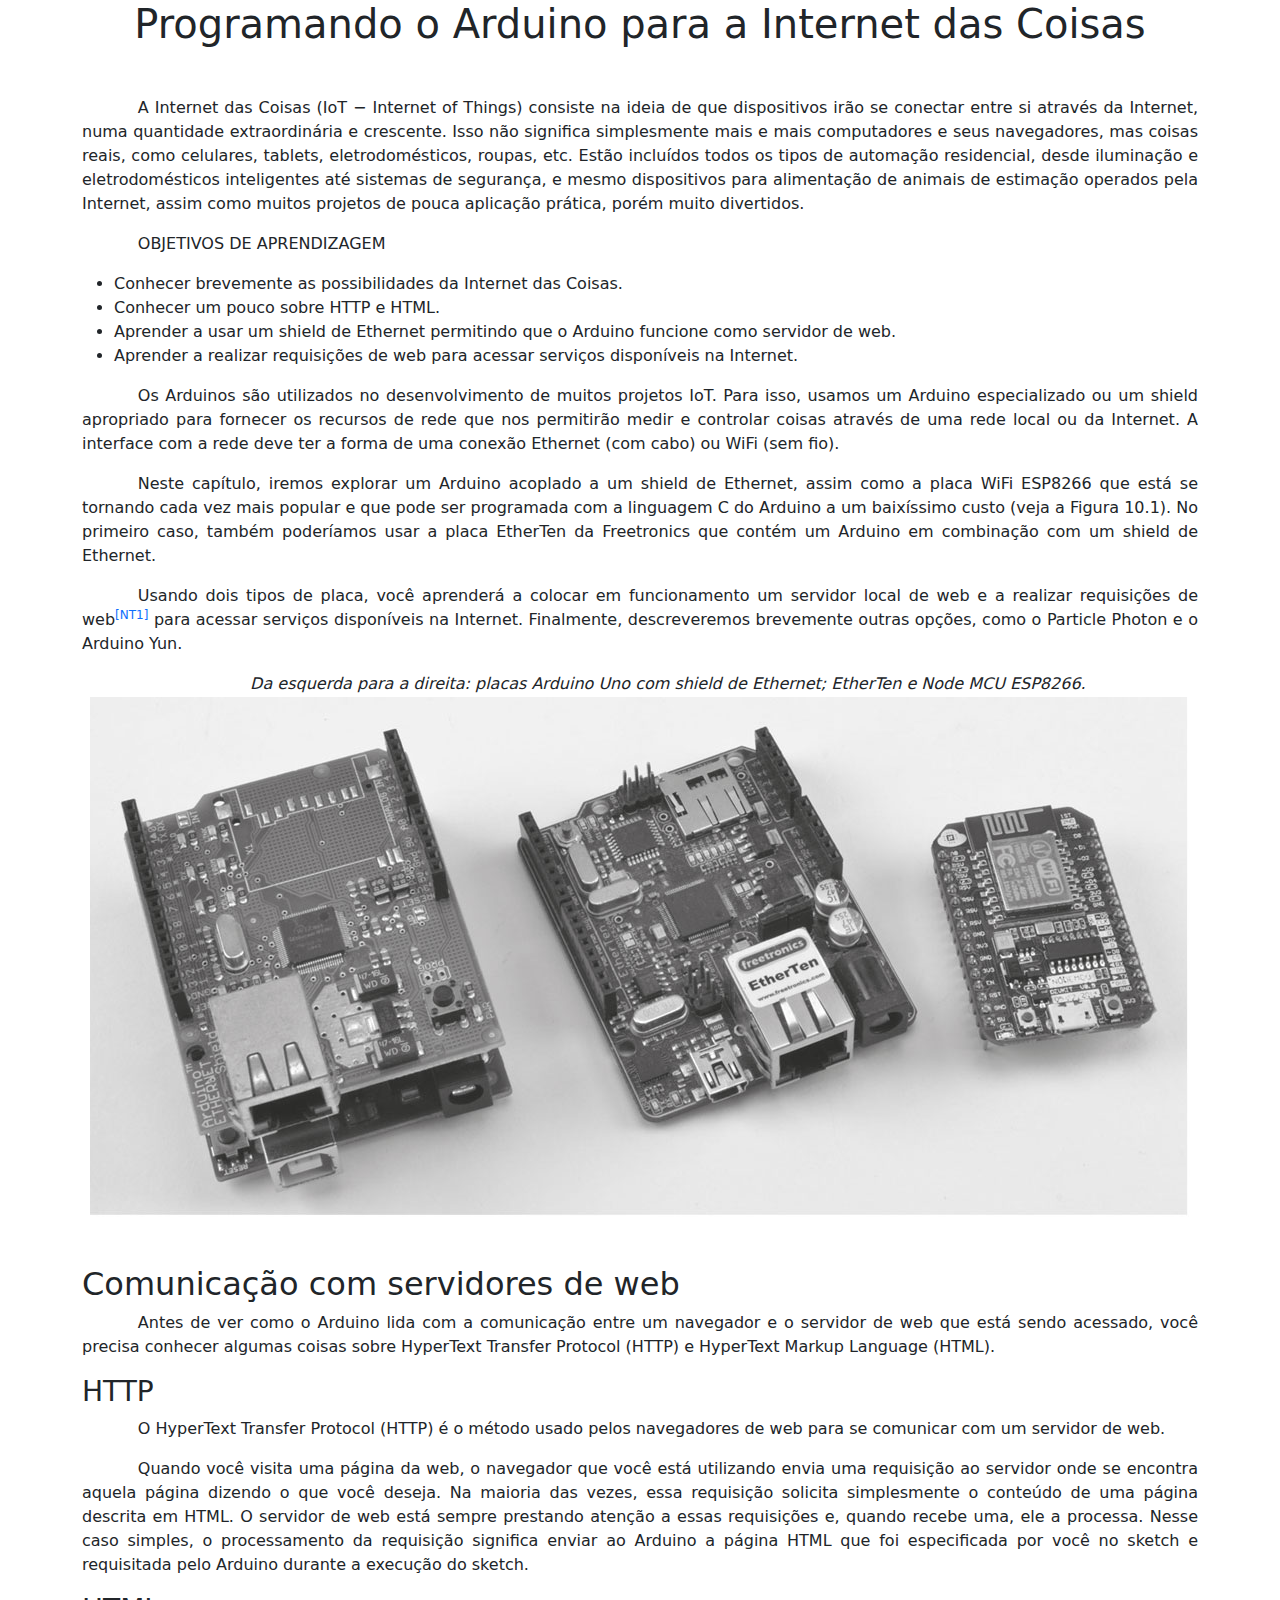
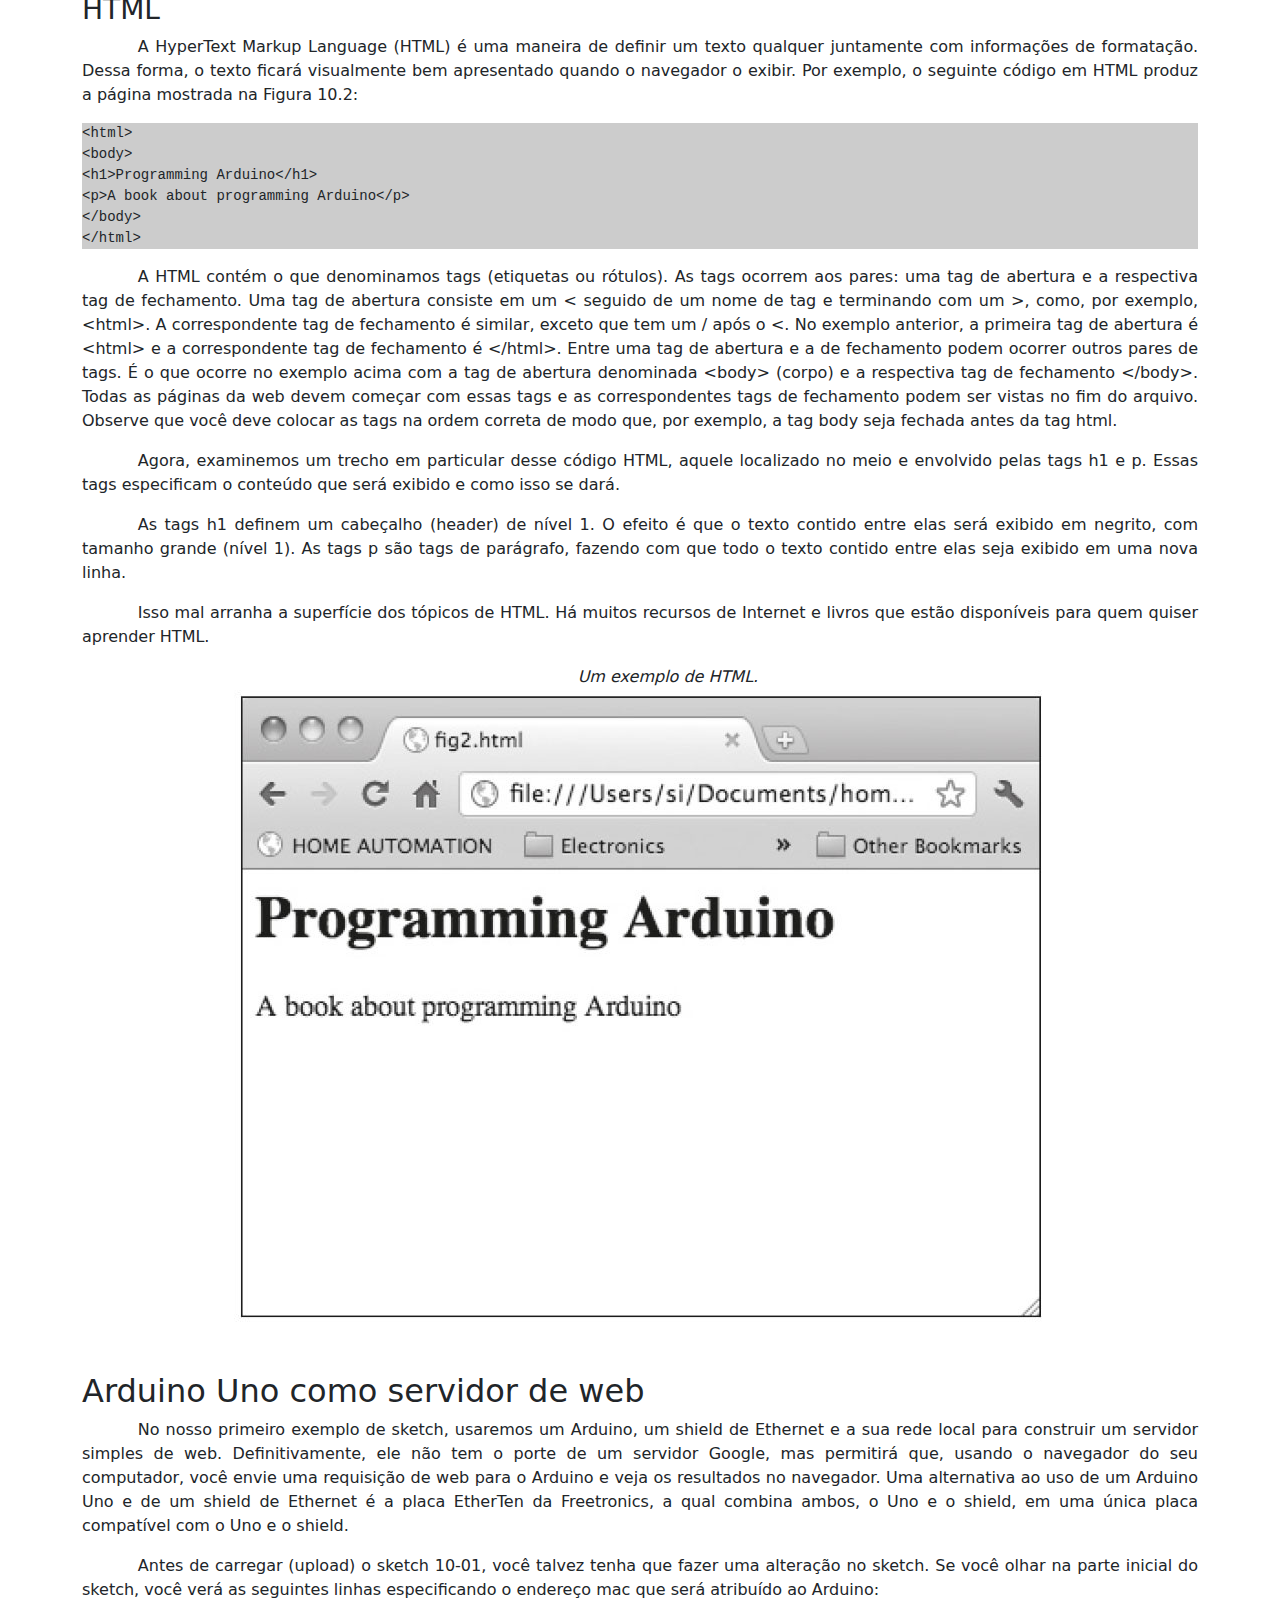
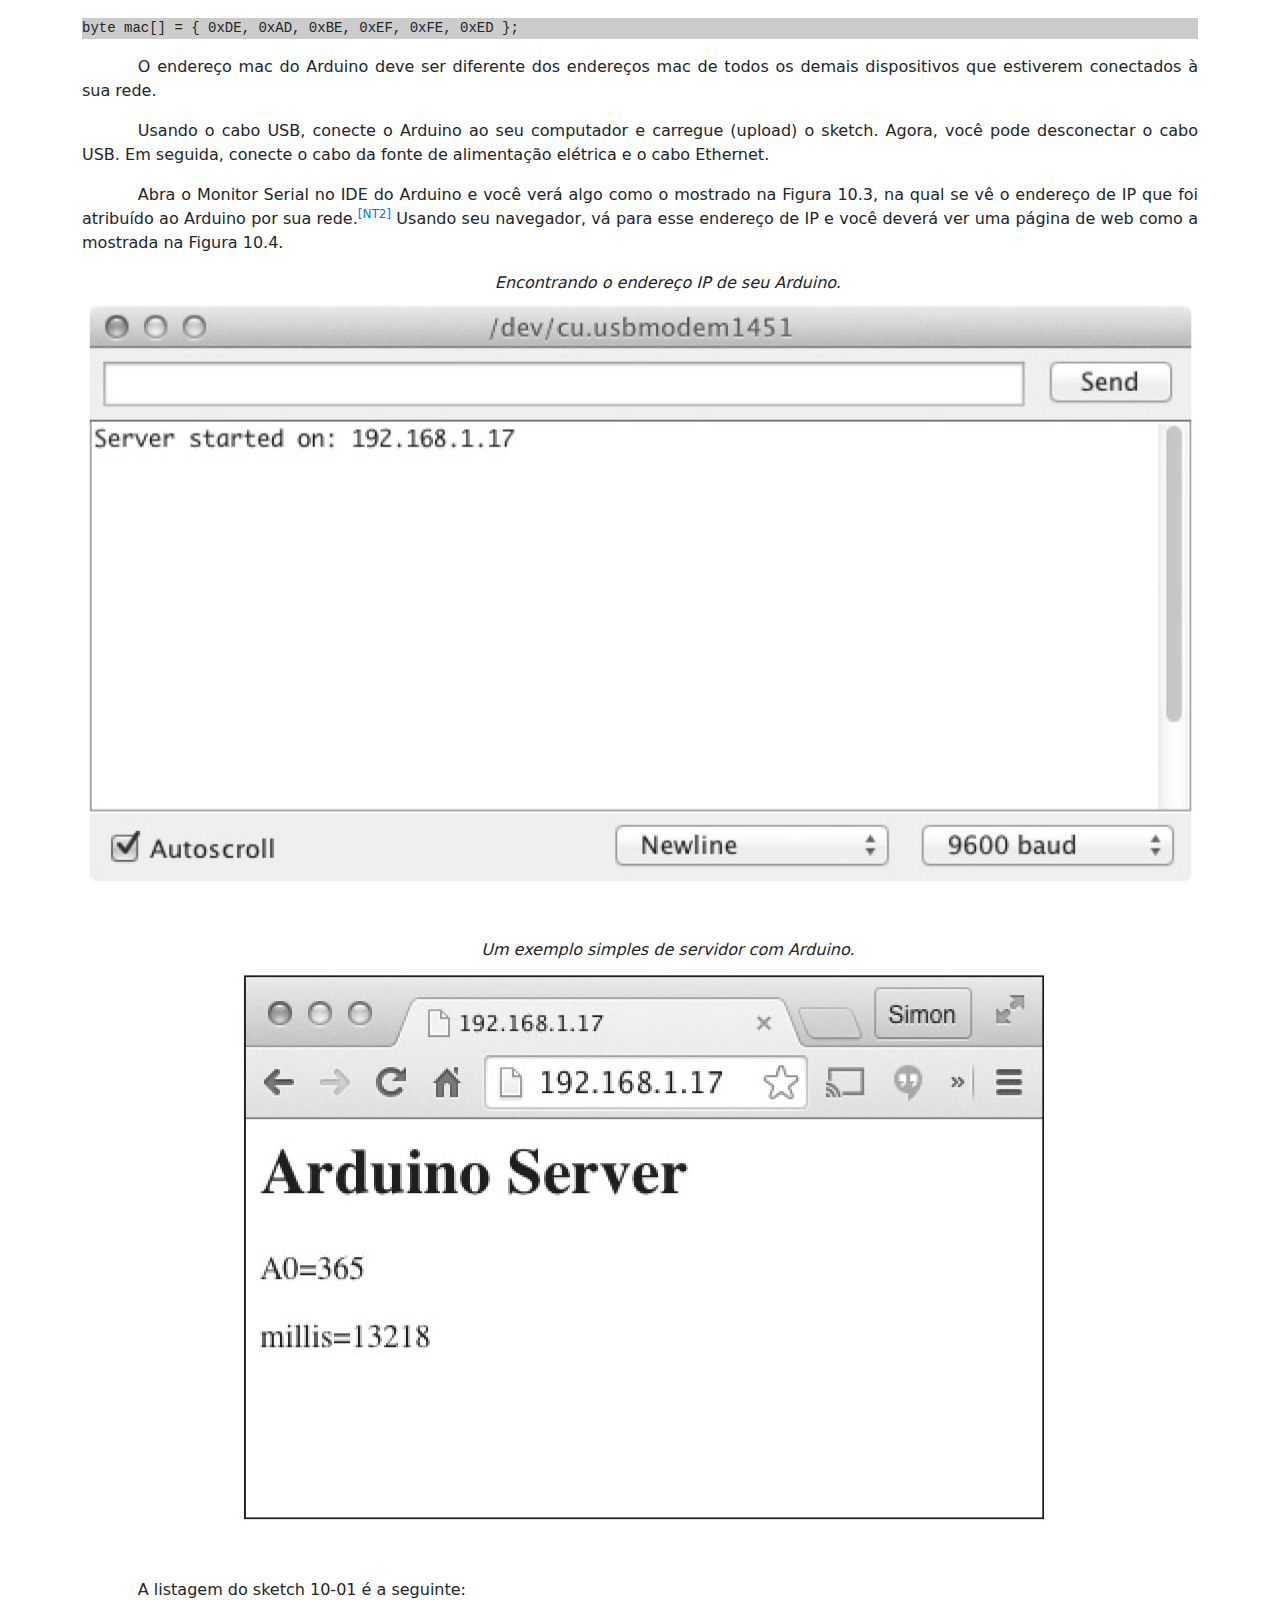
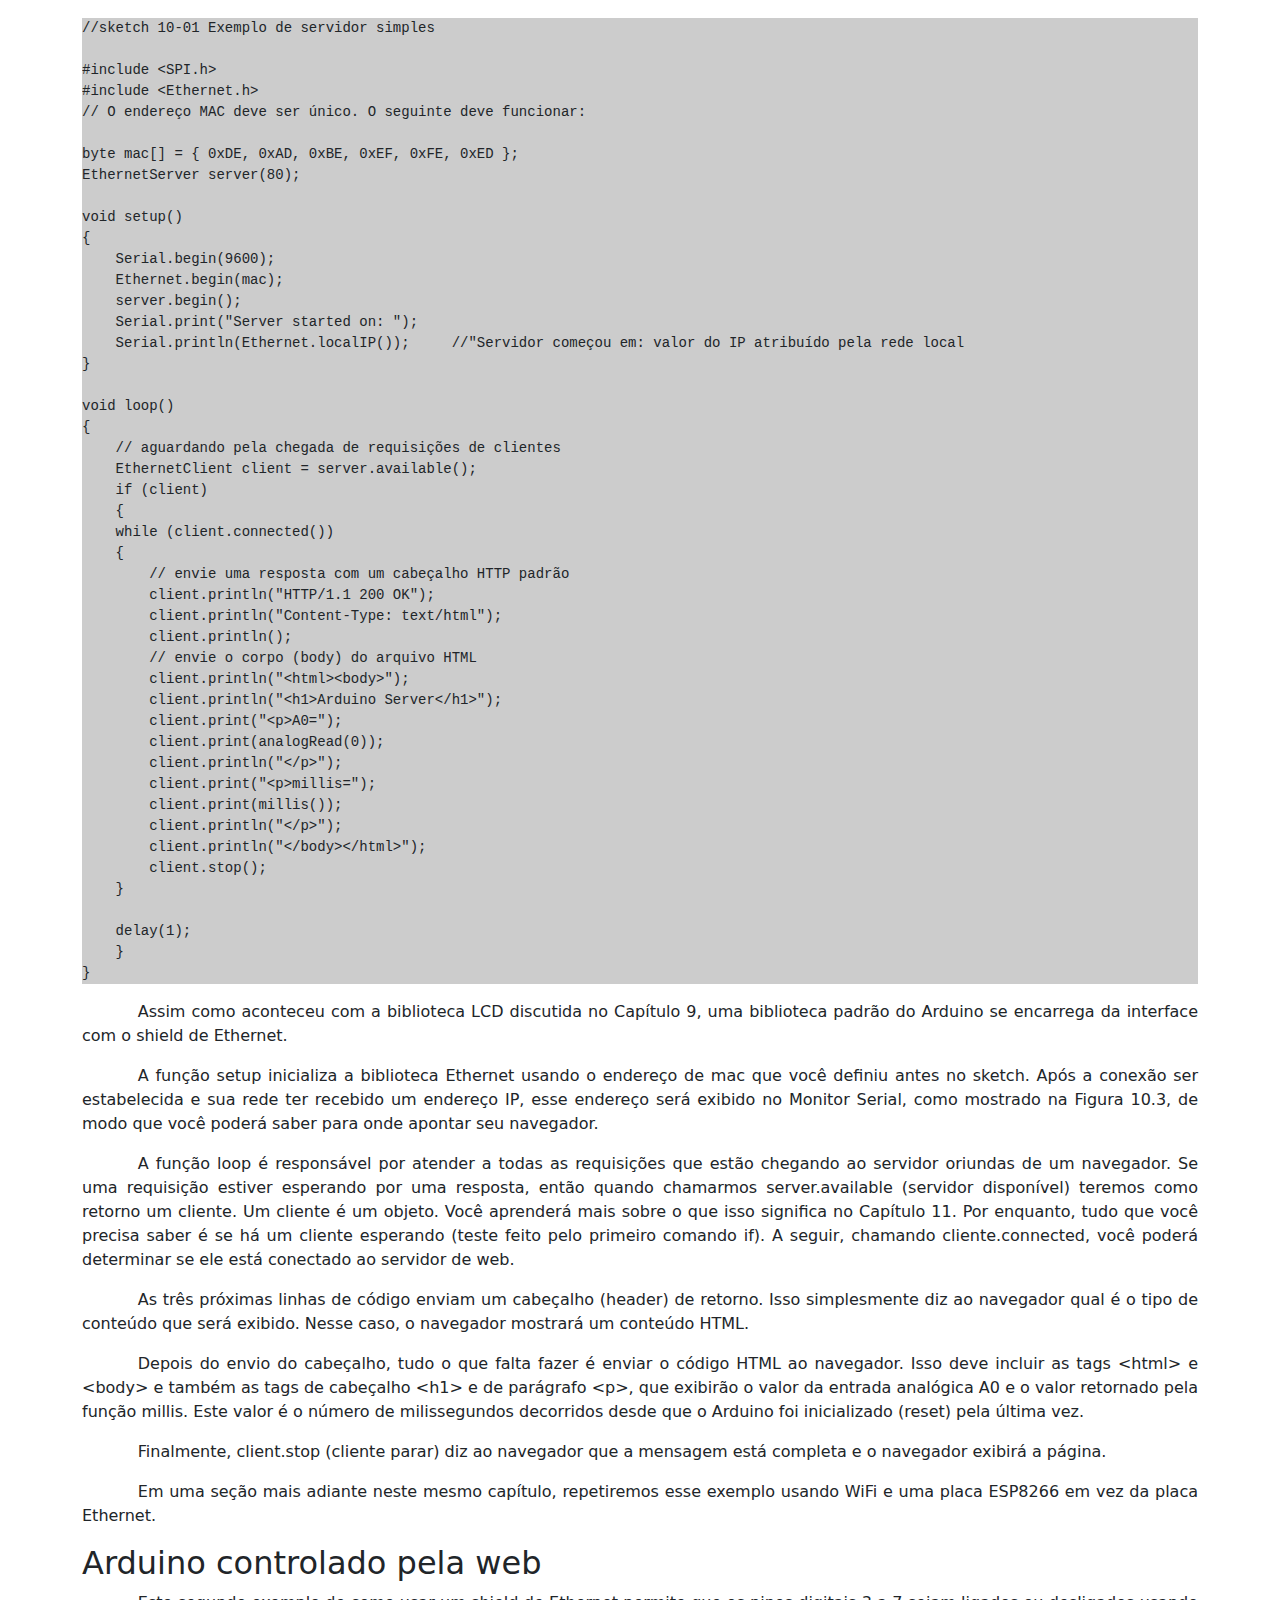
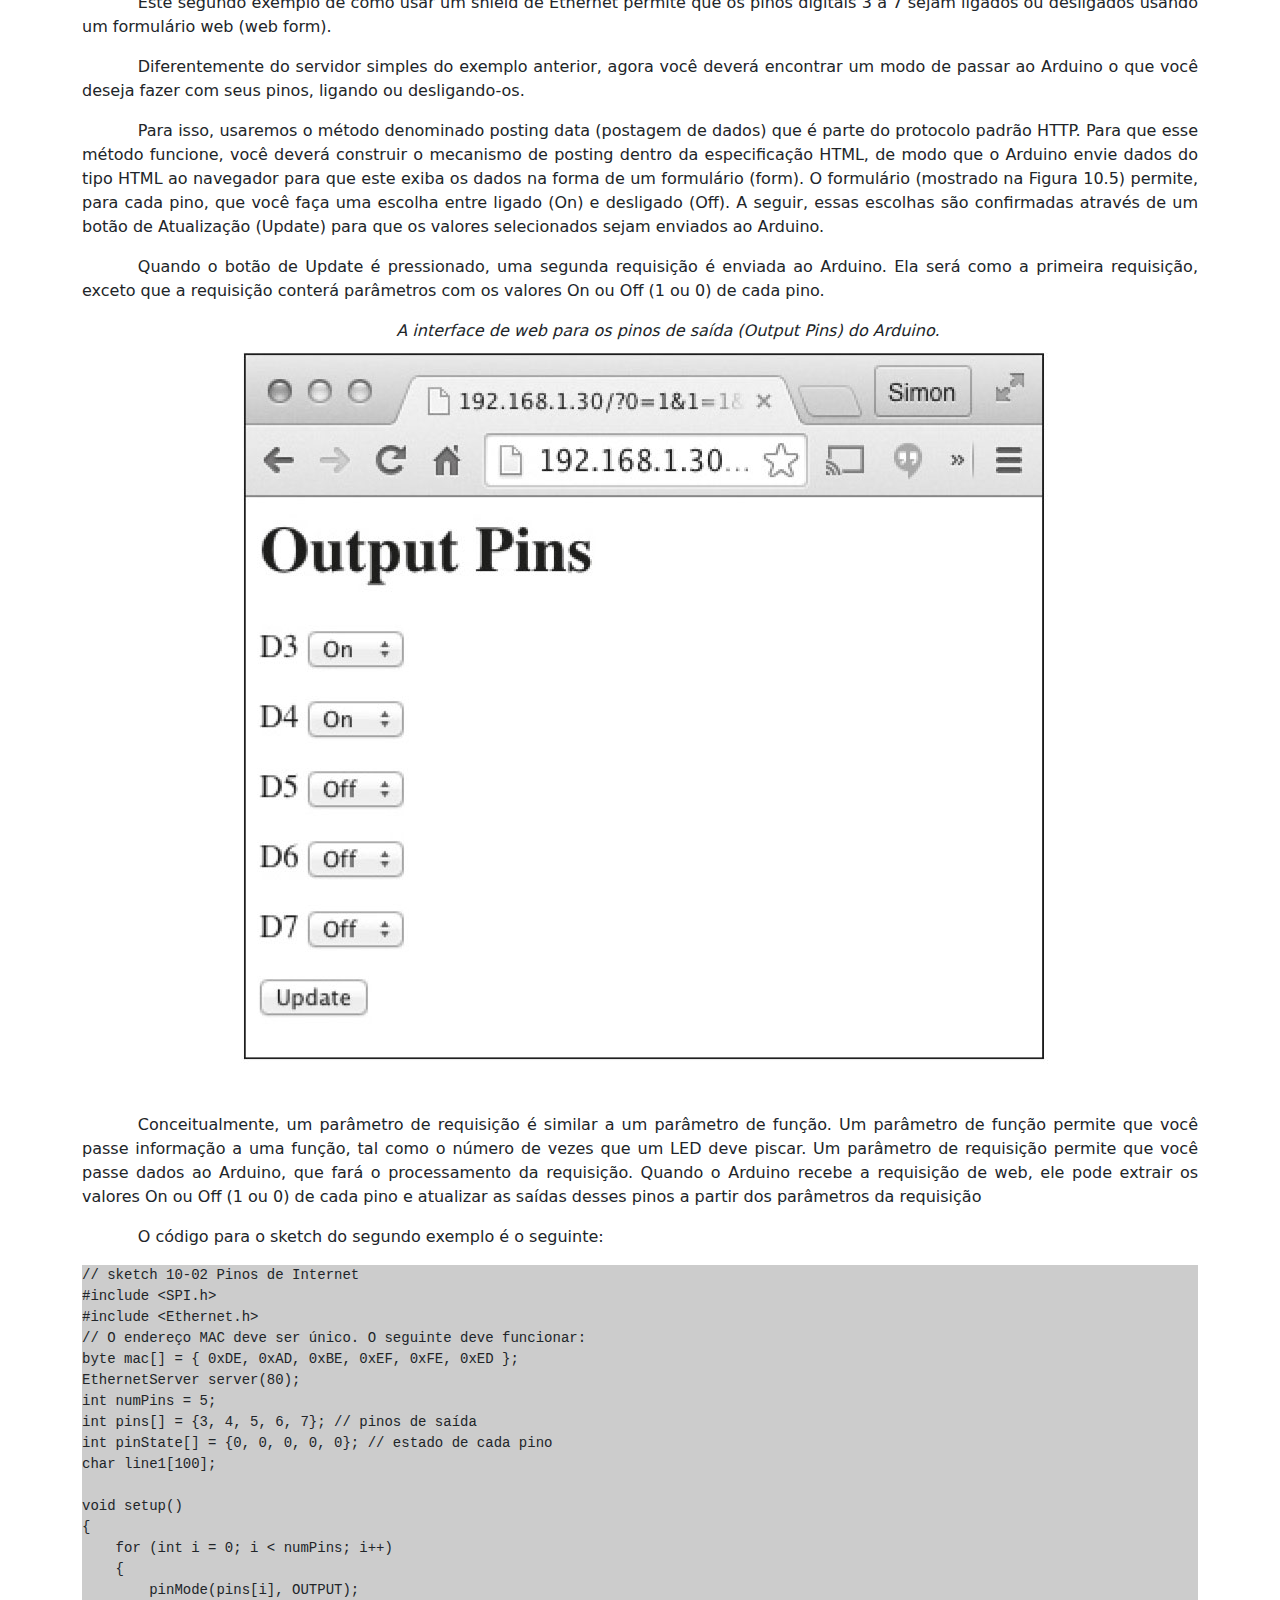
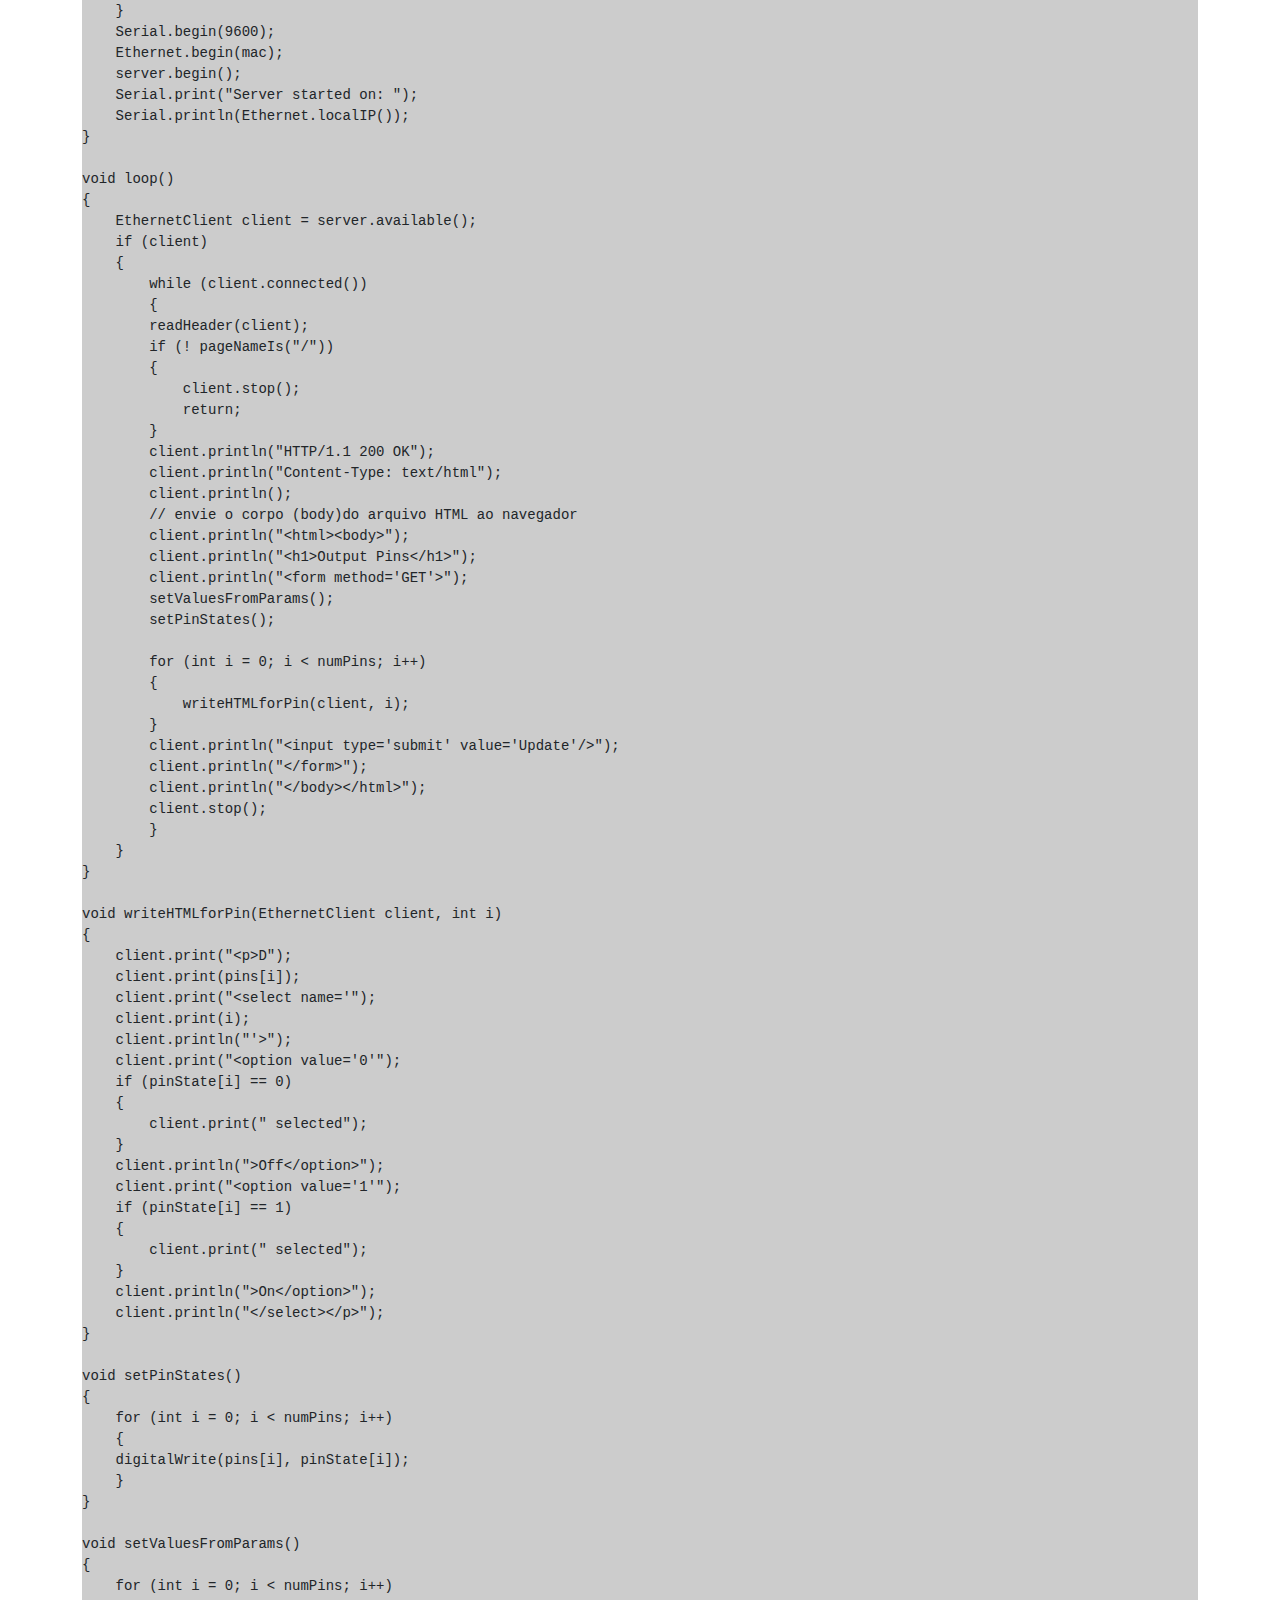
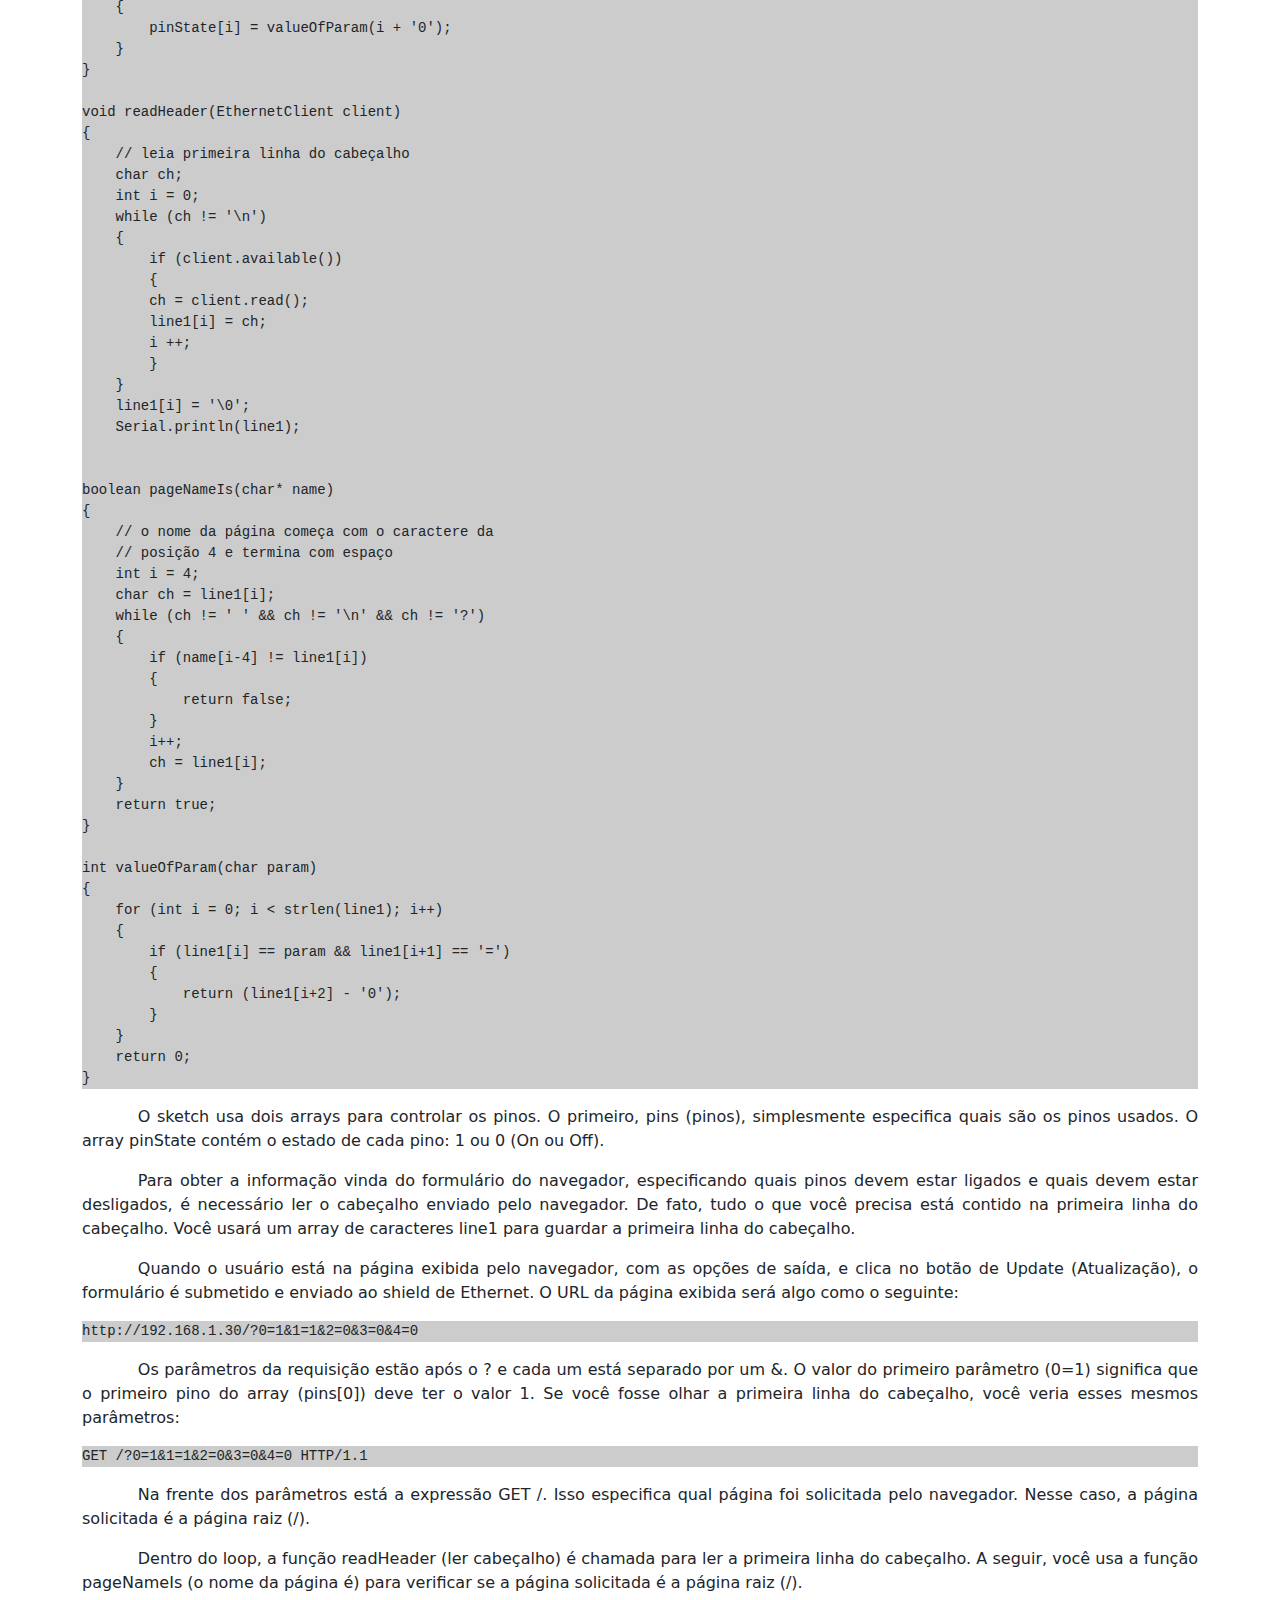
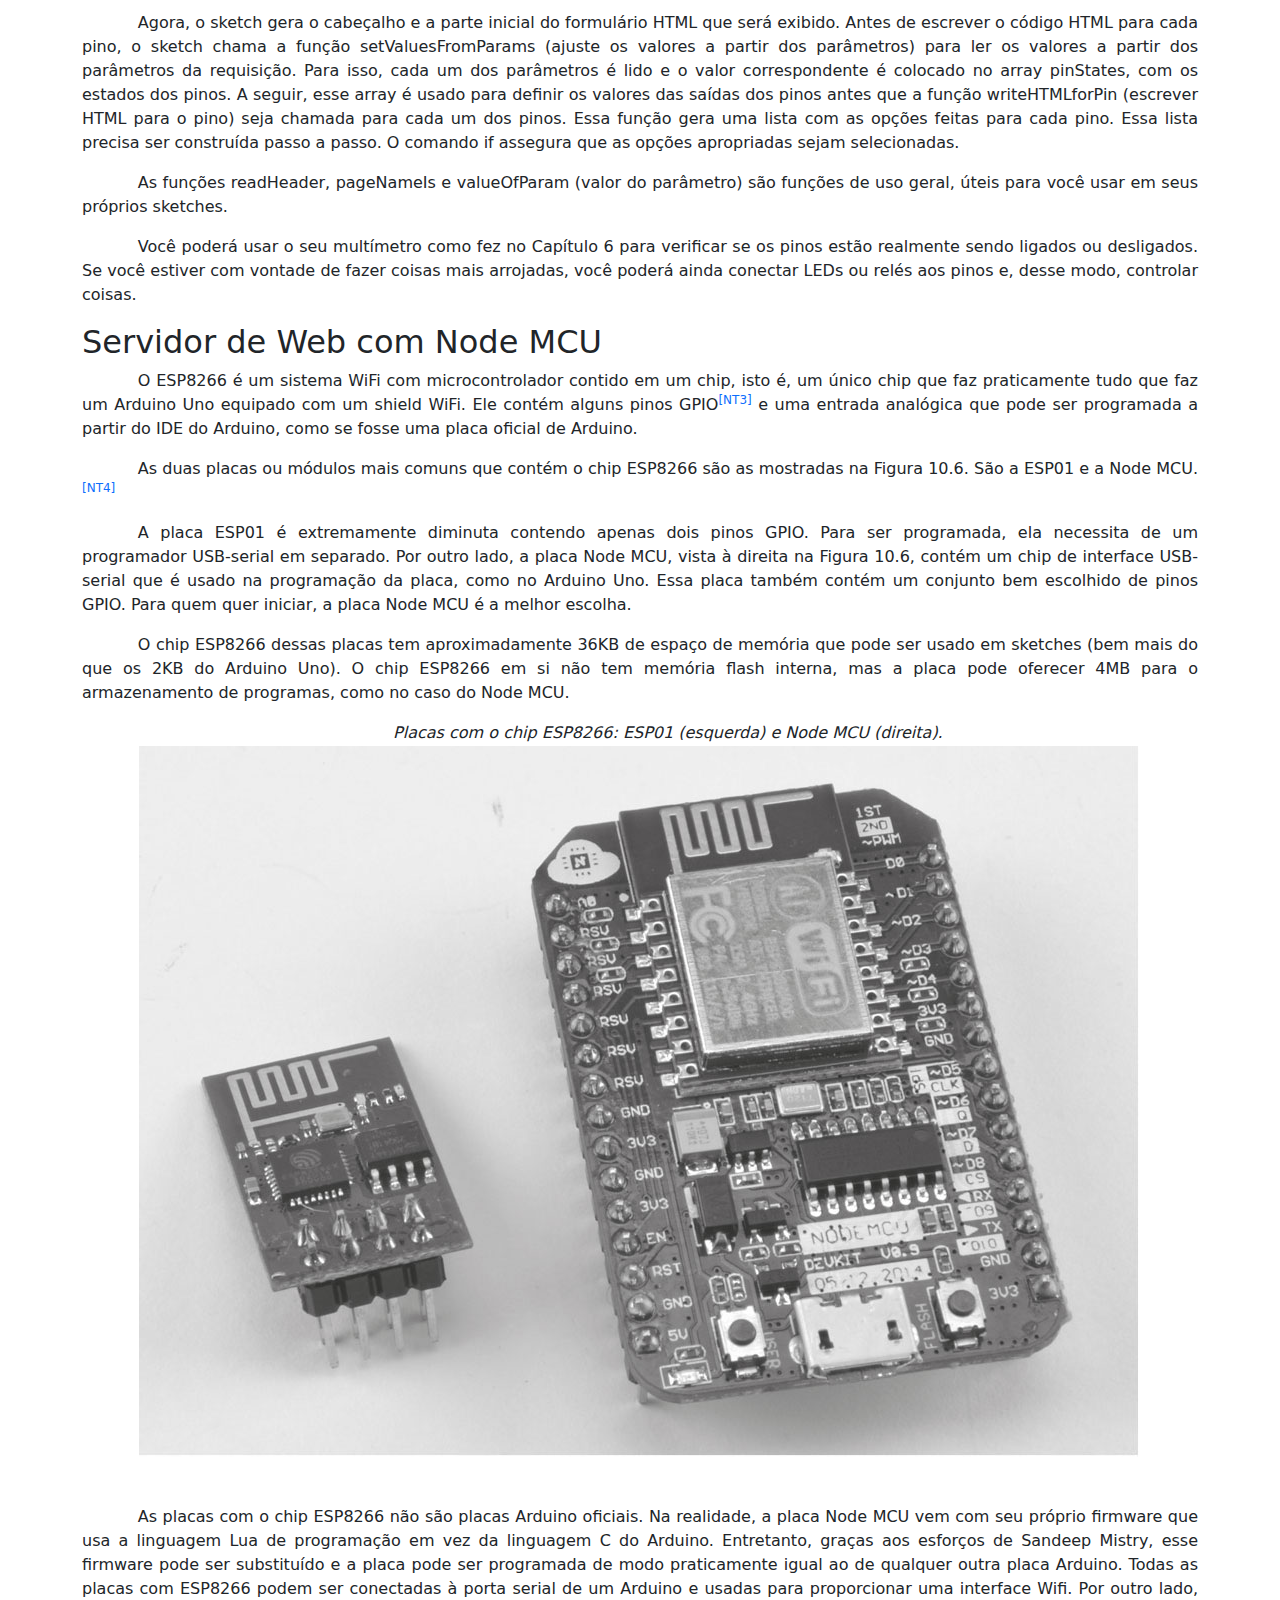
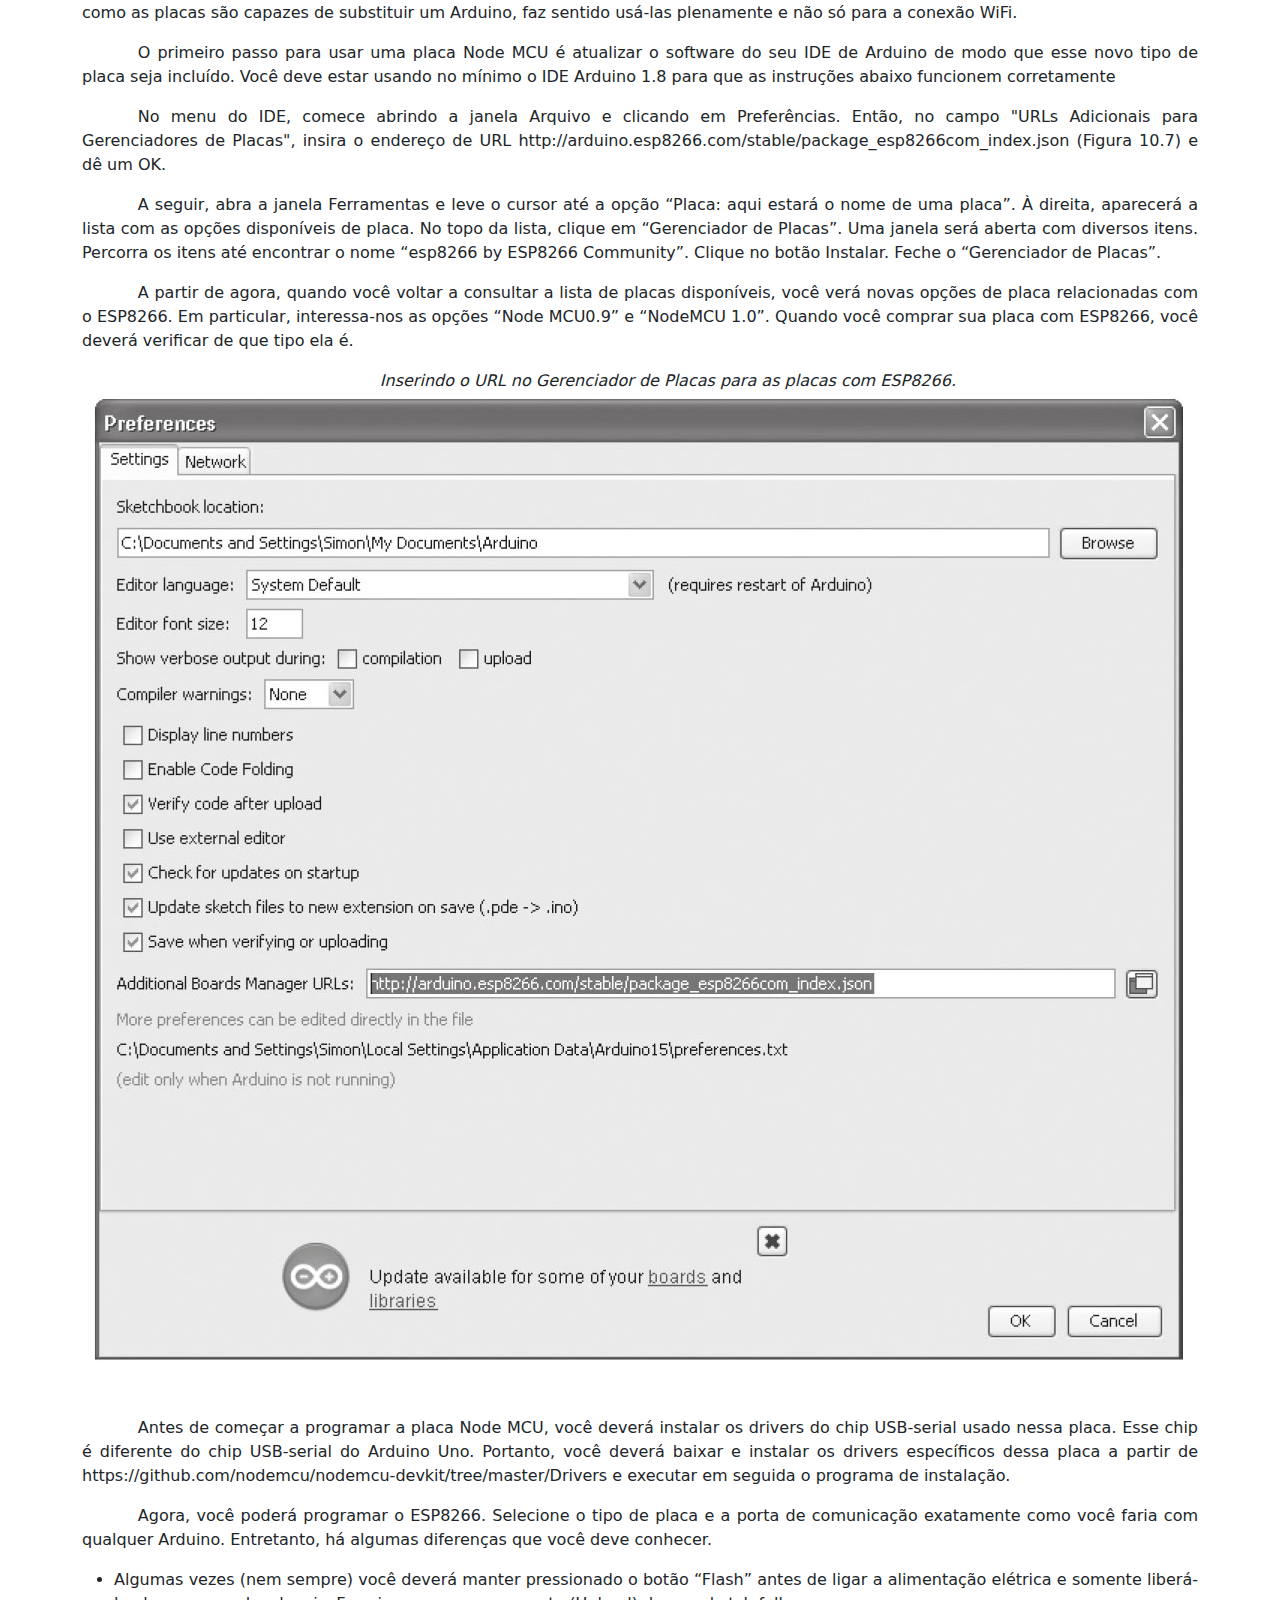
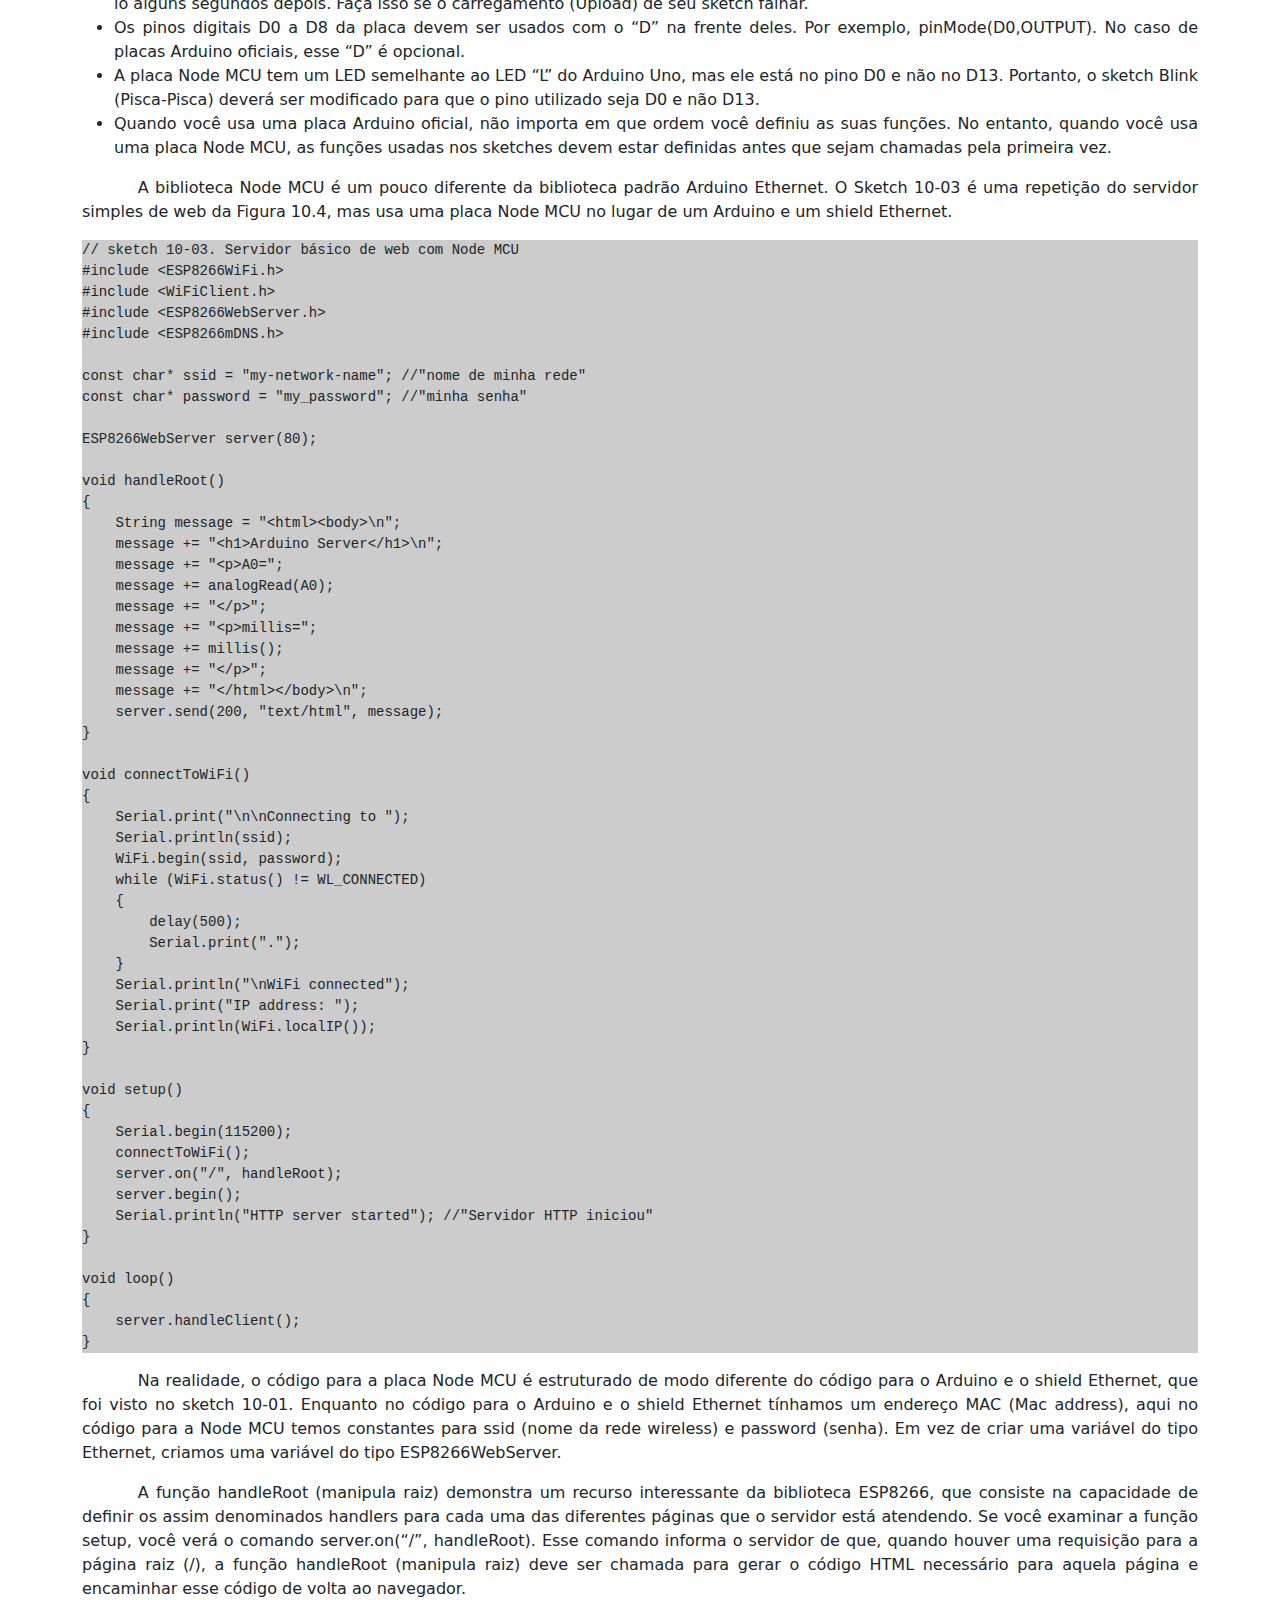
==== commit cd1b7e01: "Web Arduino 2" ====
--- a/webArduino/index.html
+++ b/webArduino/index.html
@@ -9,7 +9,7 @@
 </head>
 <body>
     <div class="container">
-        <h1>Programando o Arduino para a Internet das Coisas</h1>
+        <h1 class="text-center mb-5">Programando o Arduino para a Internet das Coisas</h1>
 
         <p>A Internet das Coisas (IoT &minus; Internet of Things) consiste na ideia de que dispositivos irão se conectar entre si através da Internet, numa quantidade extraordinária e crescente. Isso não significa simplesmente mais e mais computadores e seus navegadores, mas coisas reais, como celulares, tablets, eletrodomésticos, roupas, etc. Estão incluídos todos os tipos de automação residencial, desde iluminação e eletrodomésticos inteligentes até sistemas de segurança, e mesmo dispositivos para alimentação de animais de estimação operados pela Internet, assim como muitos projetos de pouca aplicação prática, porém muito divertidos.</p>
 
@@ -66,7 +66,7 @@
 
         <p>O endereço mac do Arduino deve ser diferente dos endereços mac de todos os demais dispositivos que estiverem conectados à sua rede.</p>
         <p>Usando o cabo USB, conecte o Arduino ao seu computador e carregue (upload) o sketch. Agora, você pode desconectar o cabo USB. Em seguida, conecte o cabo da fonte de alimentação elétrica e o cabo Ethernet.</p>
-        <p>Abra o Monitor Serial no IDE do Arduino e você verá algo como o mostrado na Figura 10.3, na qual se vê o endereço de IP que foi atribuído ao Arduino por sua rede.<a href="#NT2" class="link-underline-light" ><sup>[NT2]</sup></a> Usando seu navegador, vá para esse endereço de IP e você deverá ver uma página de web como a mostrada na Figura 10.4.</p>
+        <p>Abra o Monitor Serial no IDE do Arduino e você verá algo como o mostrado na Figura 10.3, na qual se vê o endereço de IP que foi atribuído ao Arduino por sua rede.<a href="#NT2"><sup>[NT2]</sup></a> Usando seu navegador, vá para esse endereço de IP e você deverá ver uma página de web como a mostrada na Figura 10.4.</p>
 
         <caption>
             <p class="legenda">Encontrando o endereço IP de seu Arduino.</p>
--- a/webArduino/css/style.css
+++ b/webArduino/css/style.css
@@ -12,6 +12,7 @@
 .legenda {
     text-align: center;
     margin-bottom: 1px;
+    font-style: italic;
 }
 
 pre {
@@ -22,12 +23,15 @@
 
 @media (max-width: 360px) {
     .container { width: 100%; }
+    p { text-indent: 3%; }
 }
 
 @media(max-width: 768px) {
     .container { width: 100%;}
+    p { text-indent: 4%; }
 }
 
 @media (min-width: 769px) {
     .container { width: 100%;}
+    p { text-indent: 5%; }
 }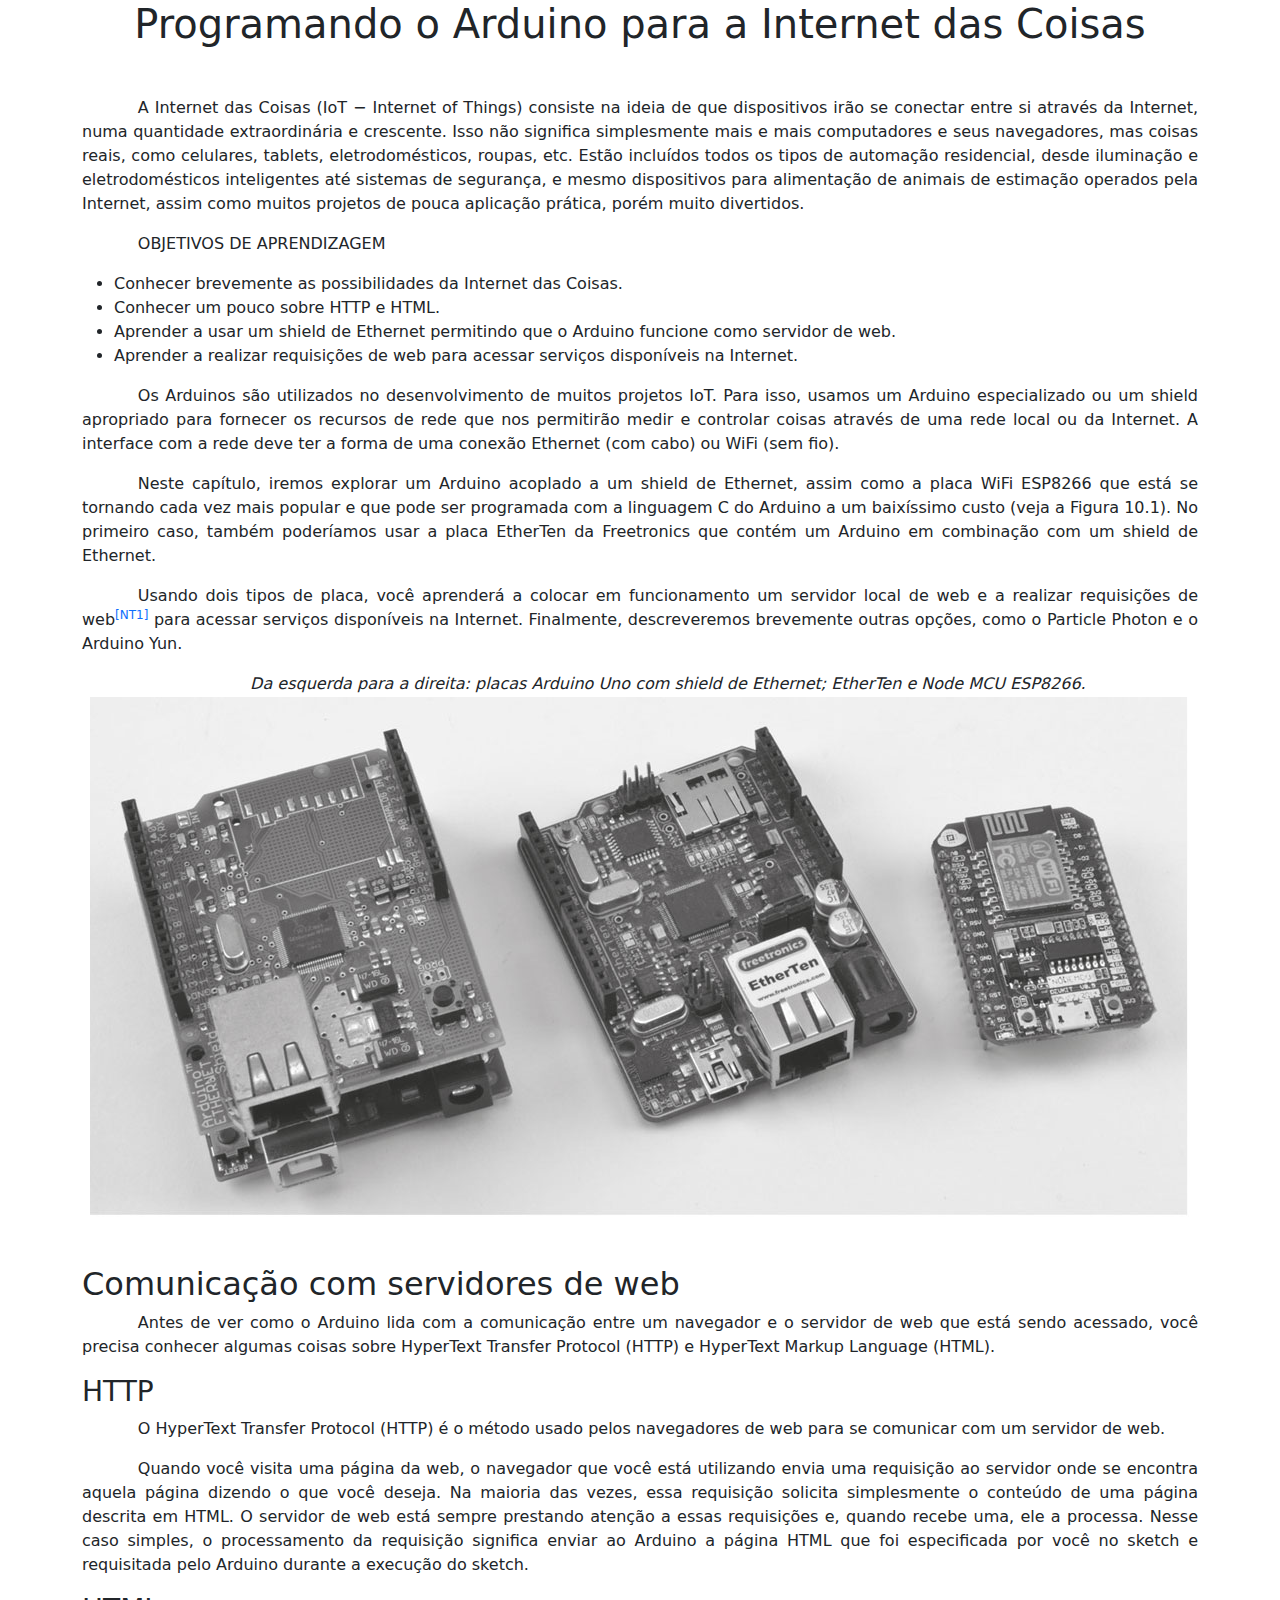
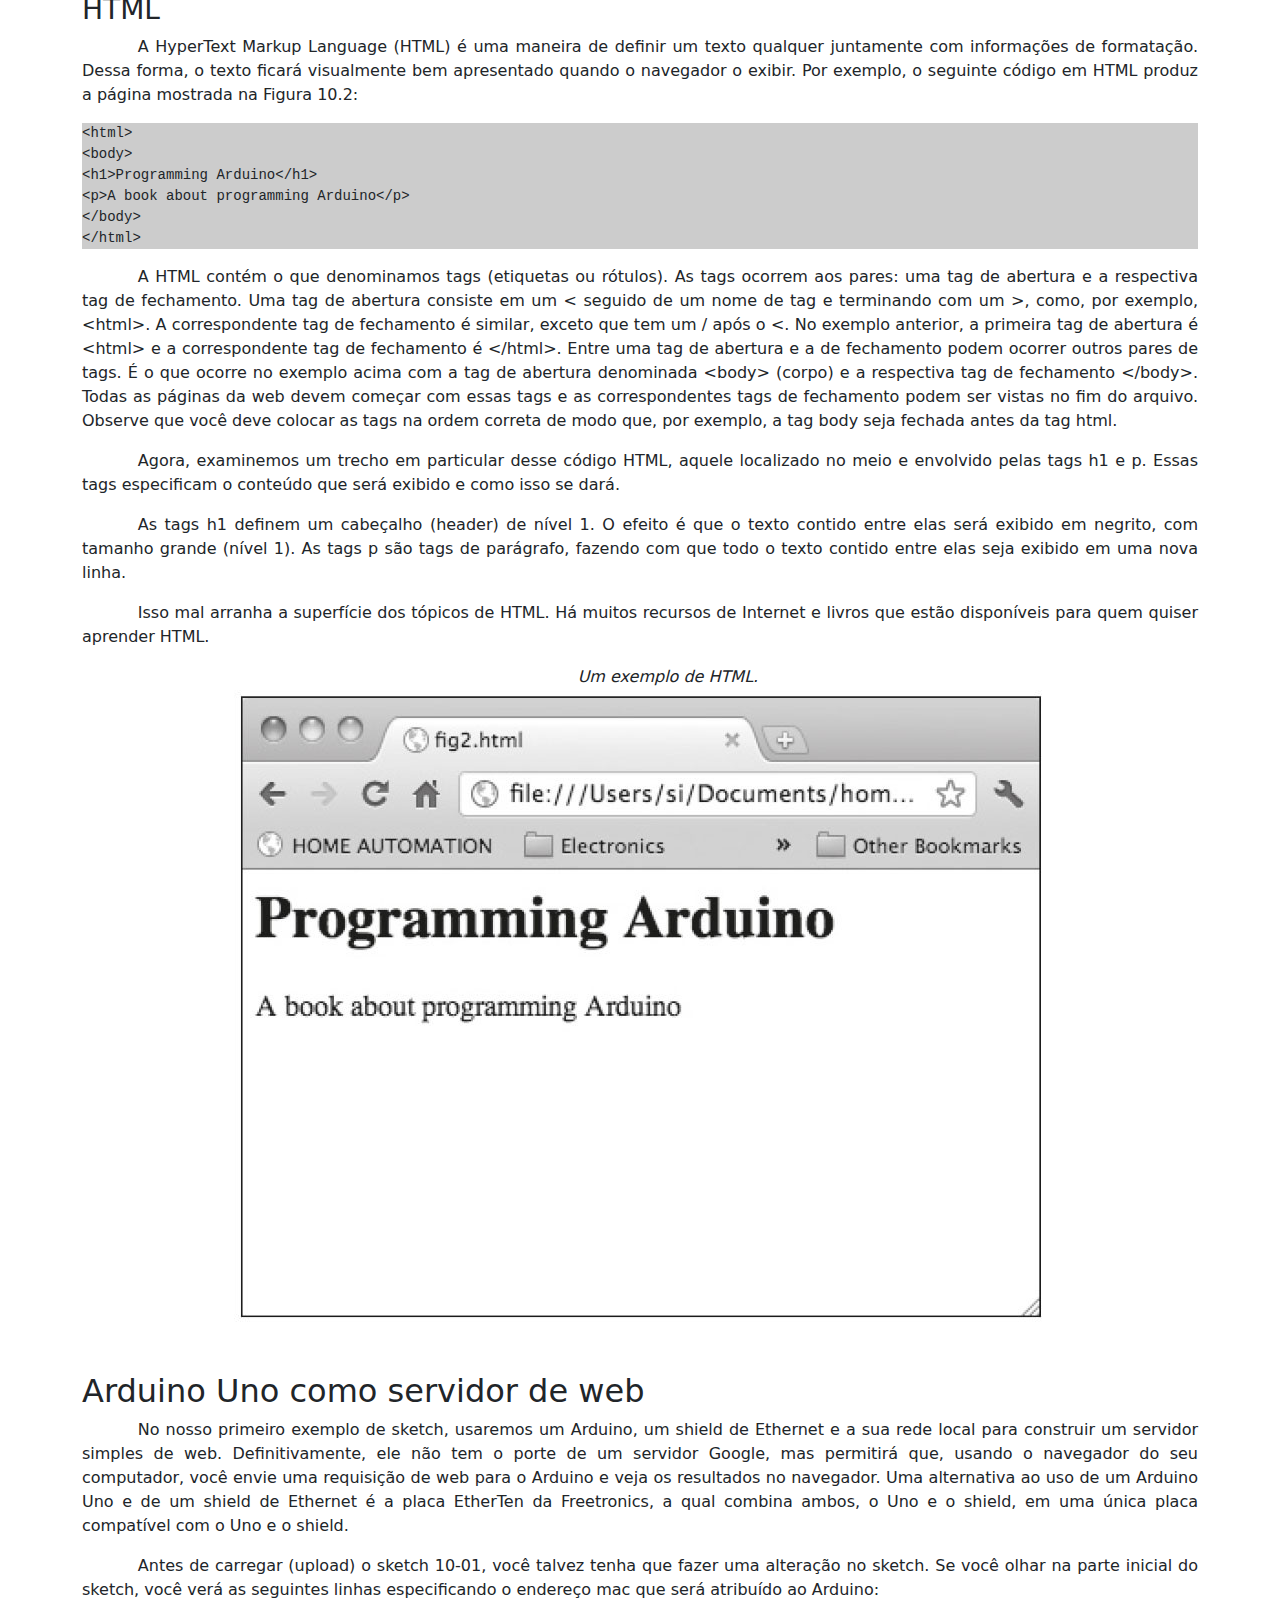
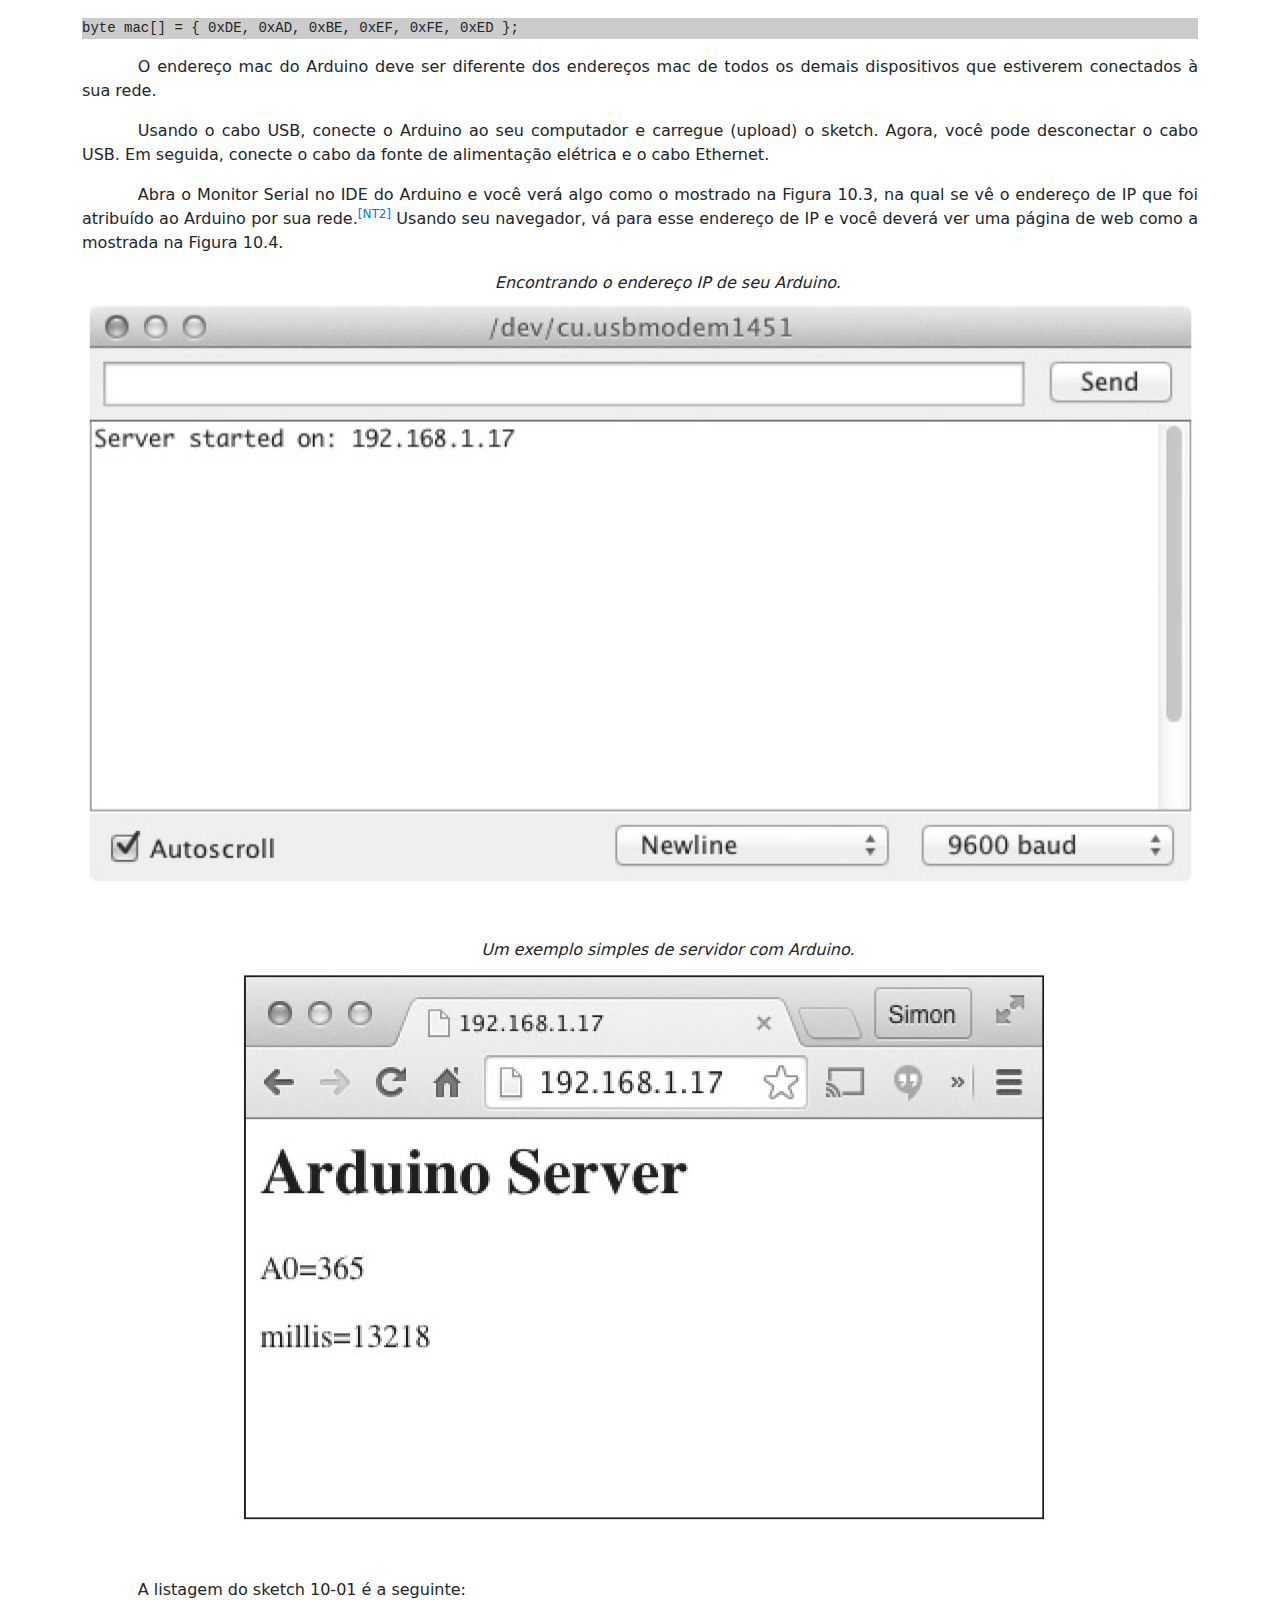
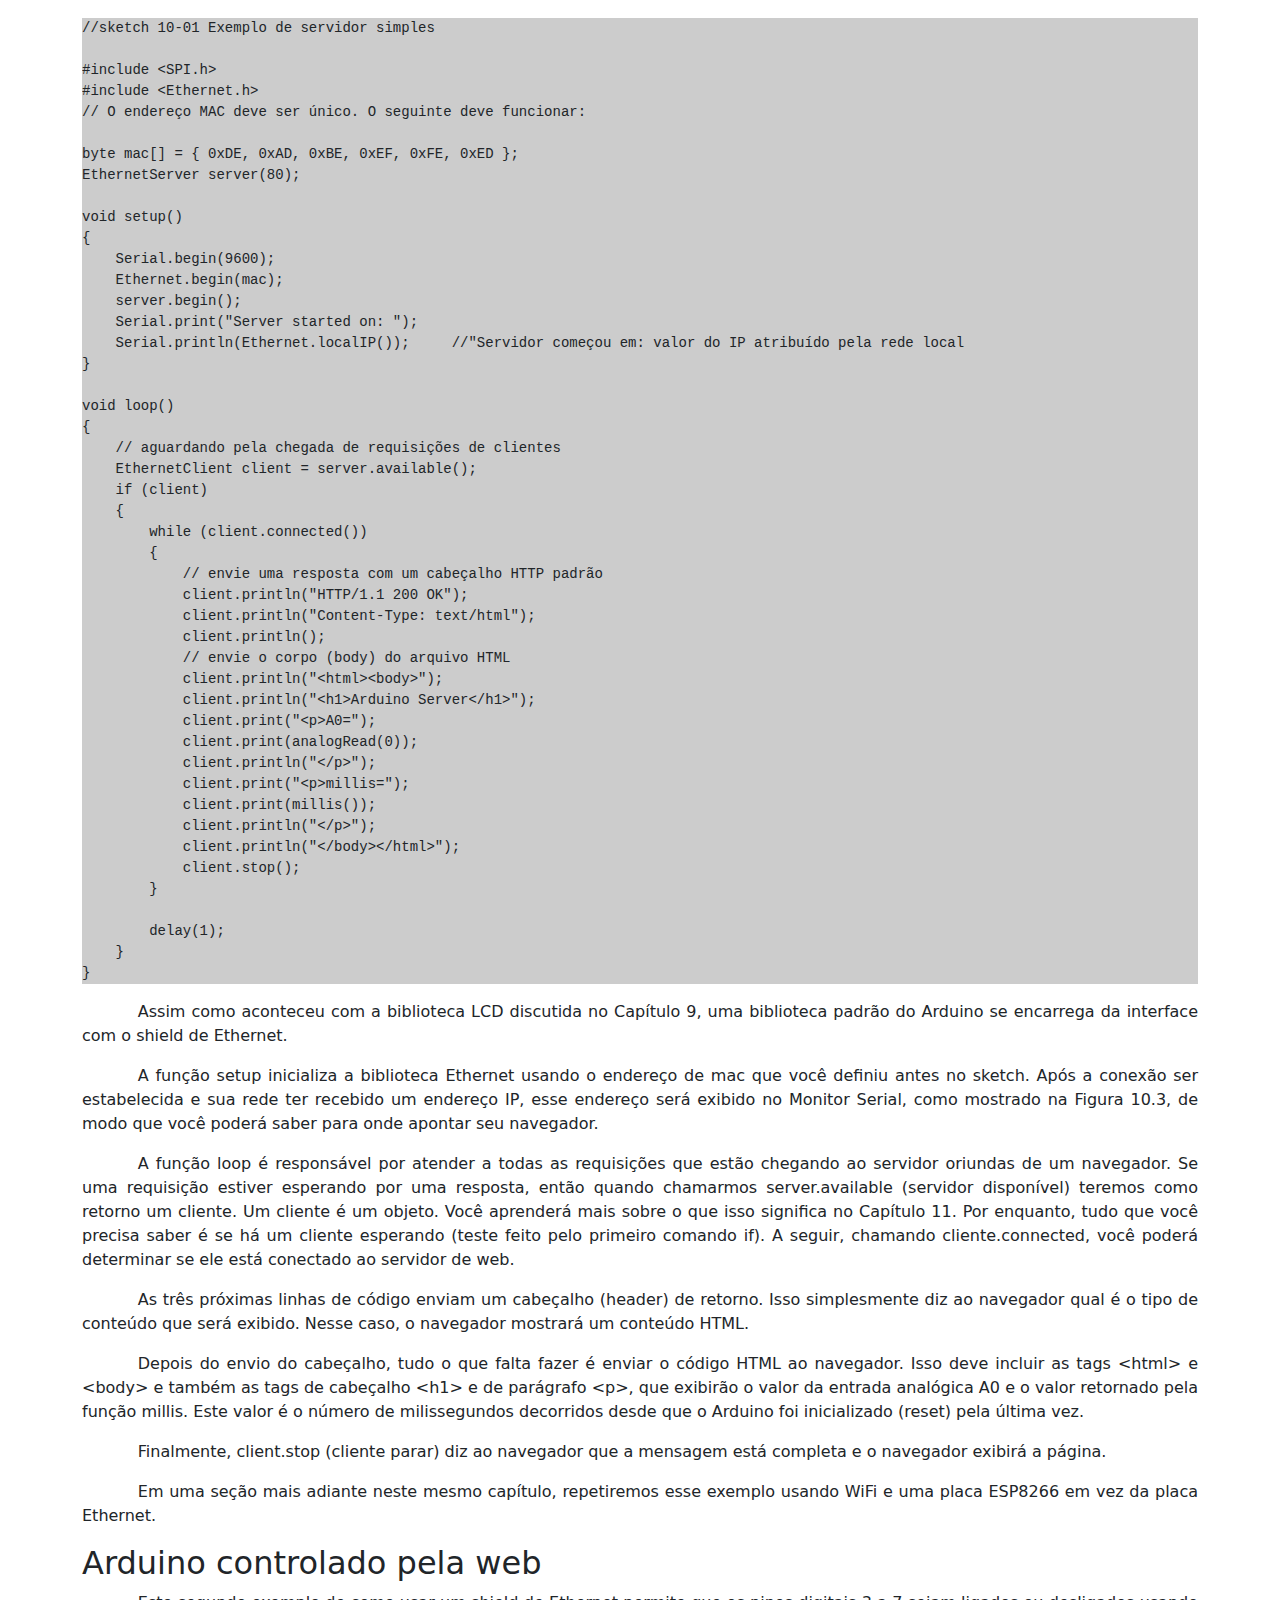
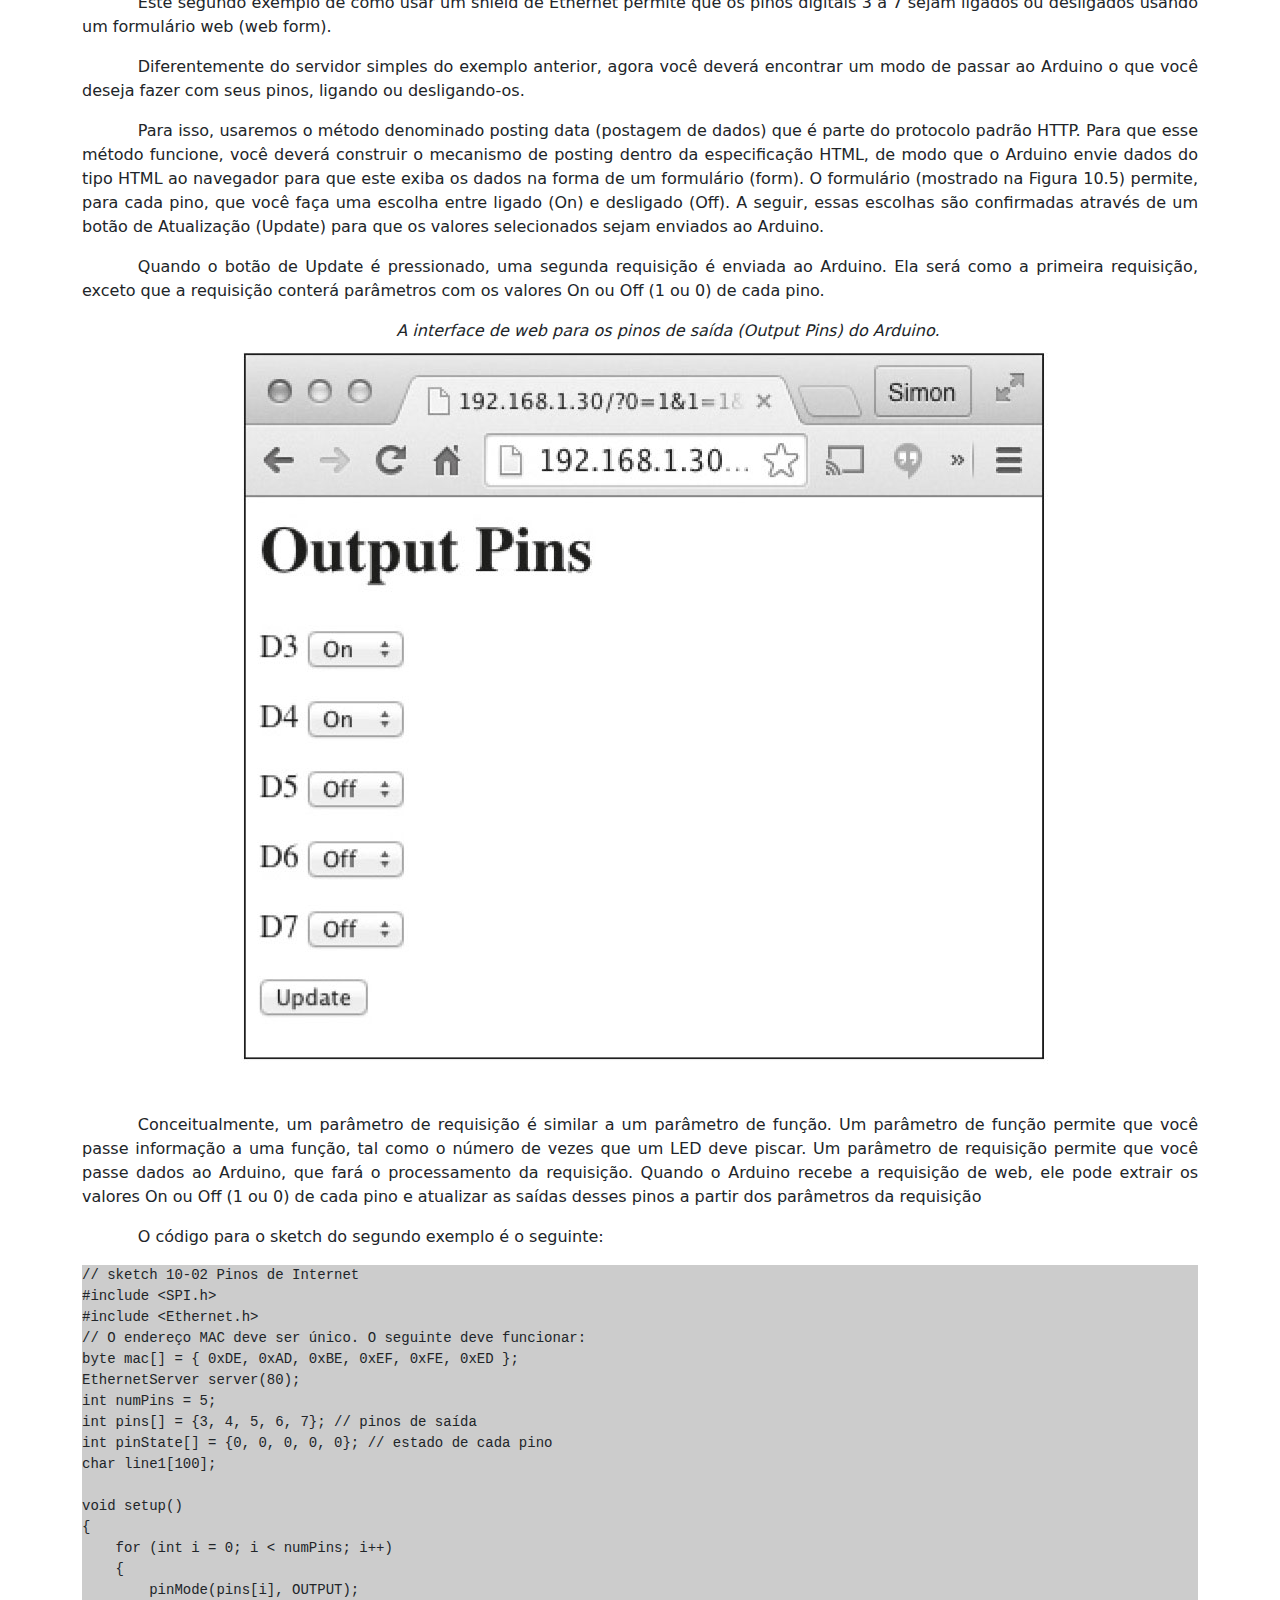
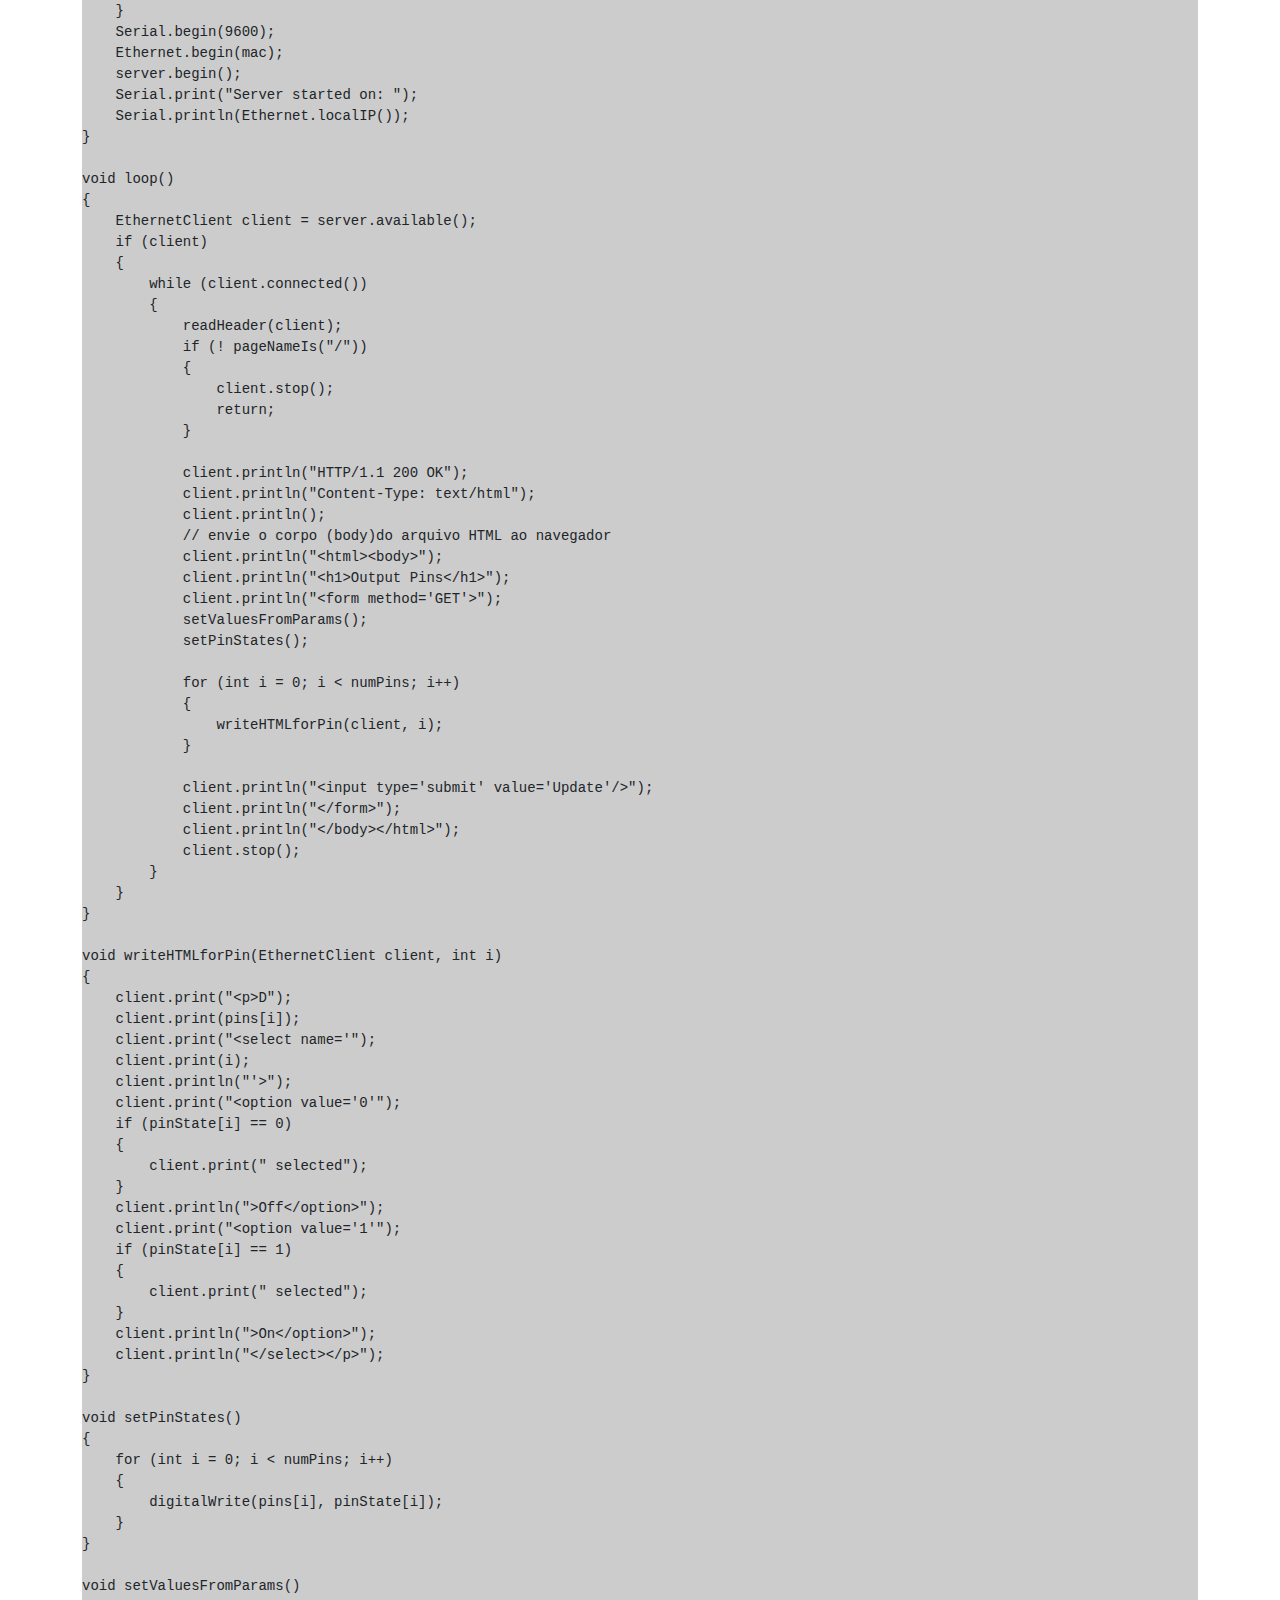
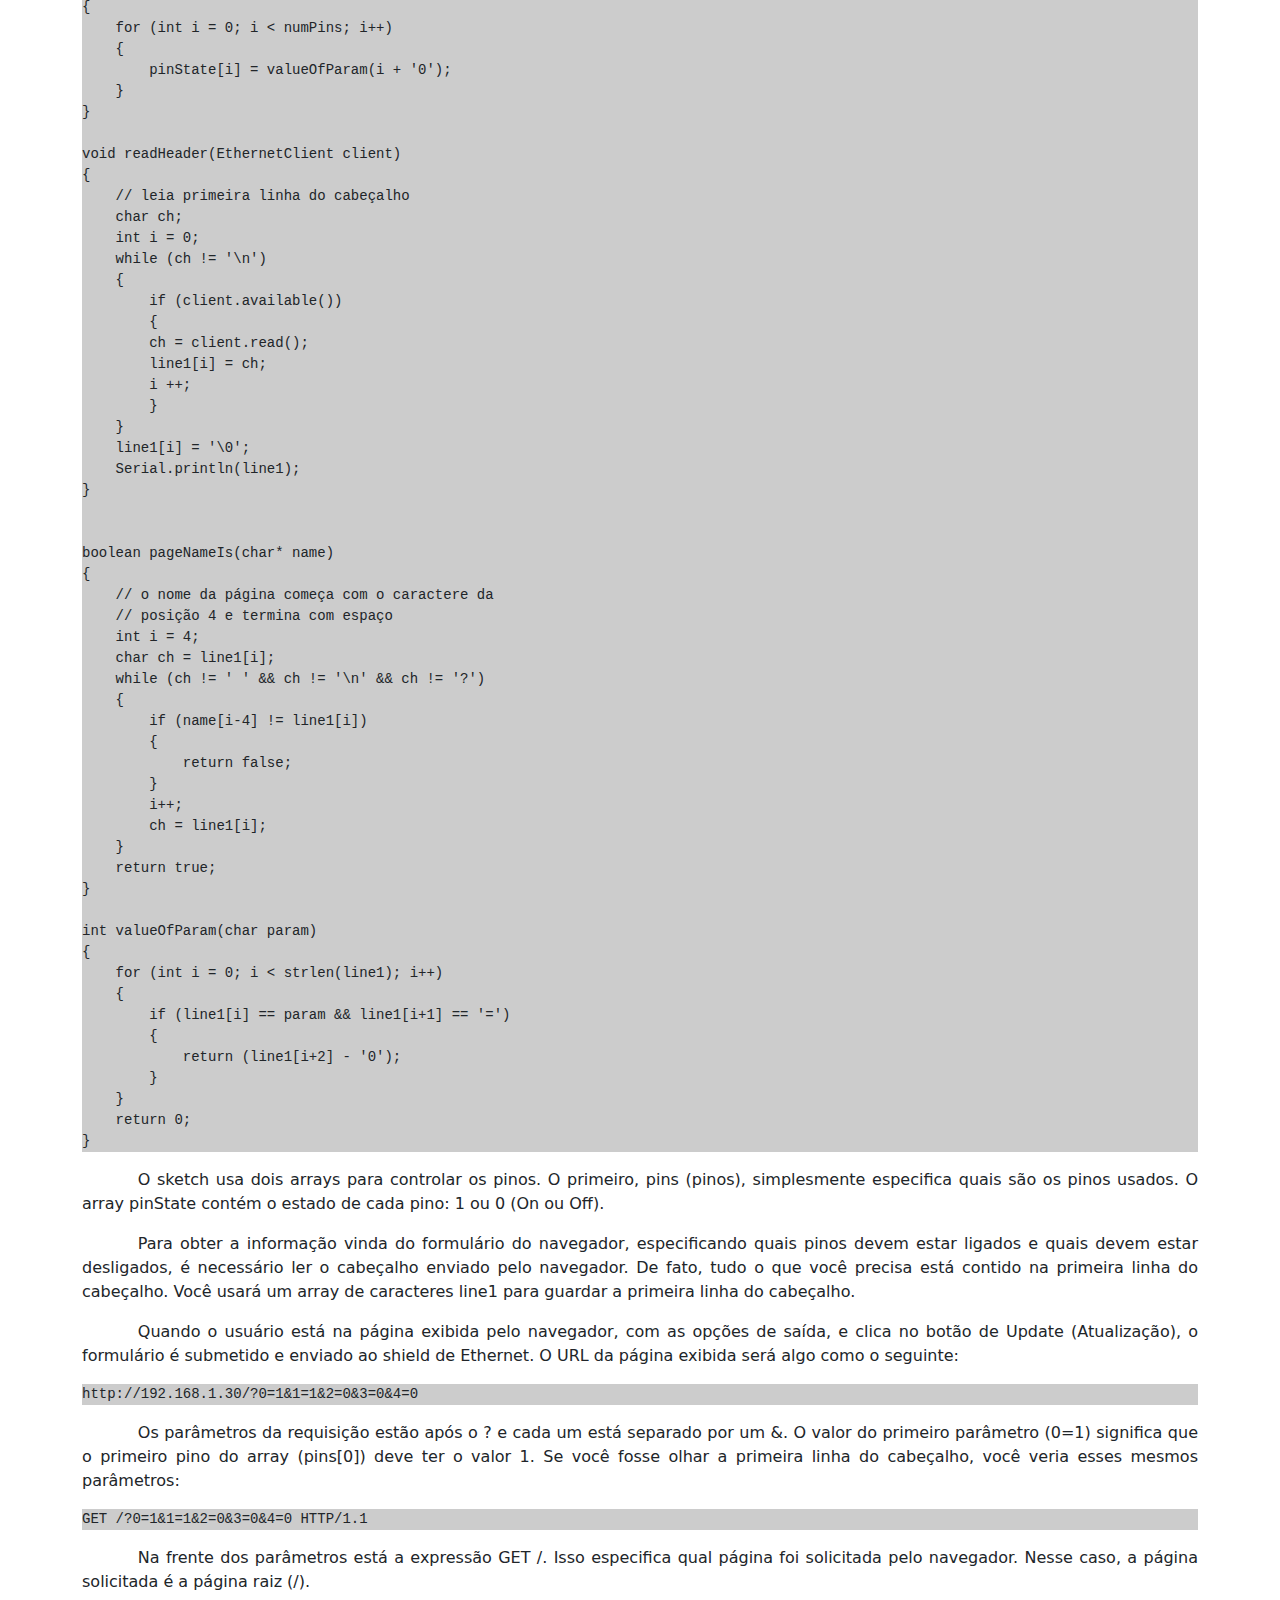
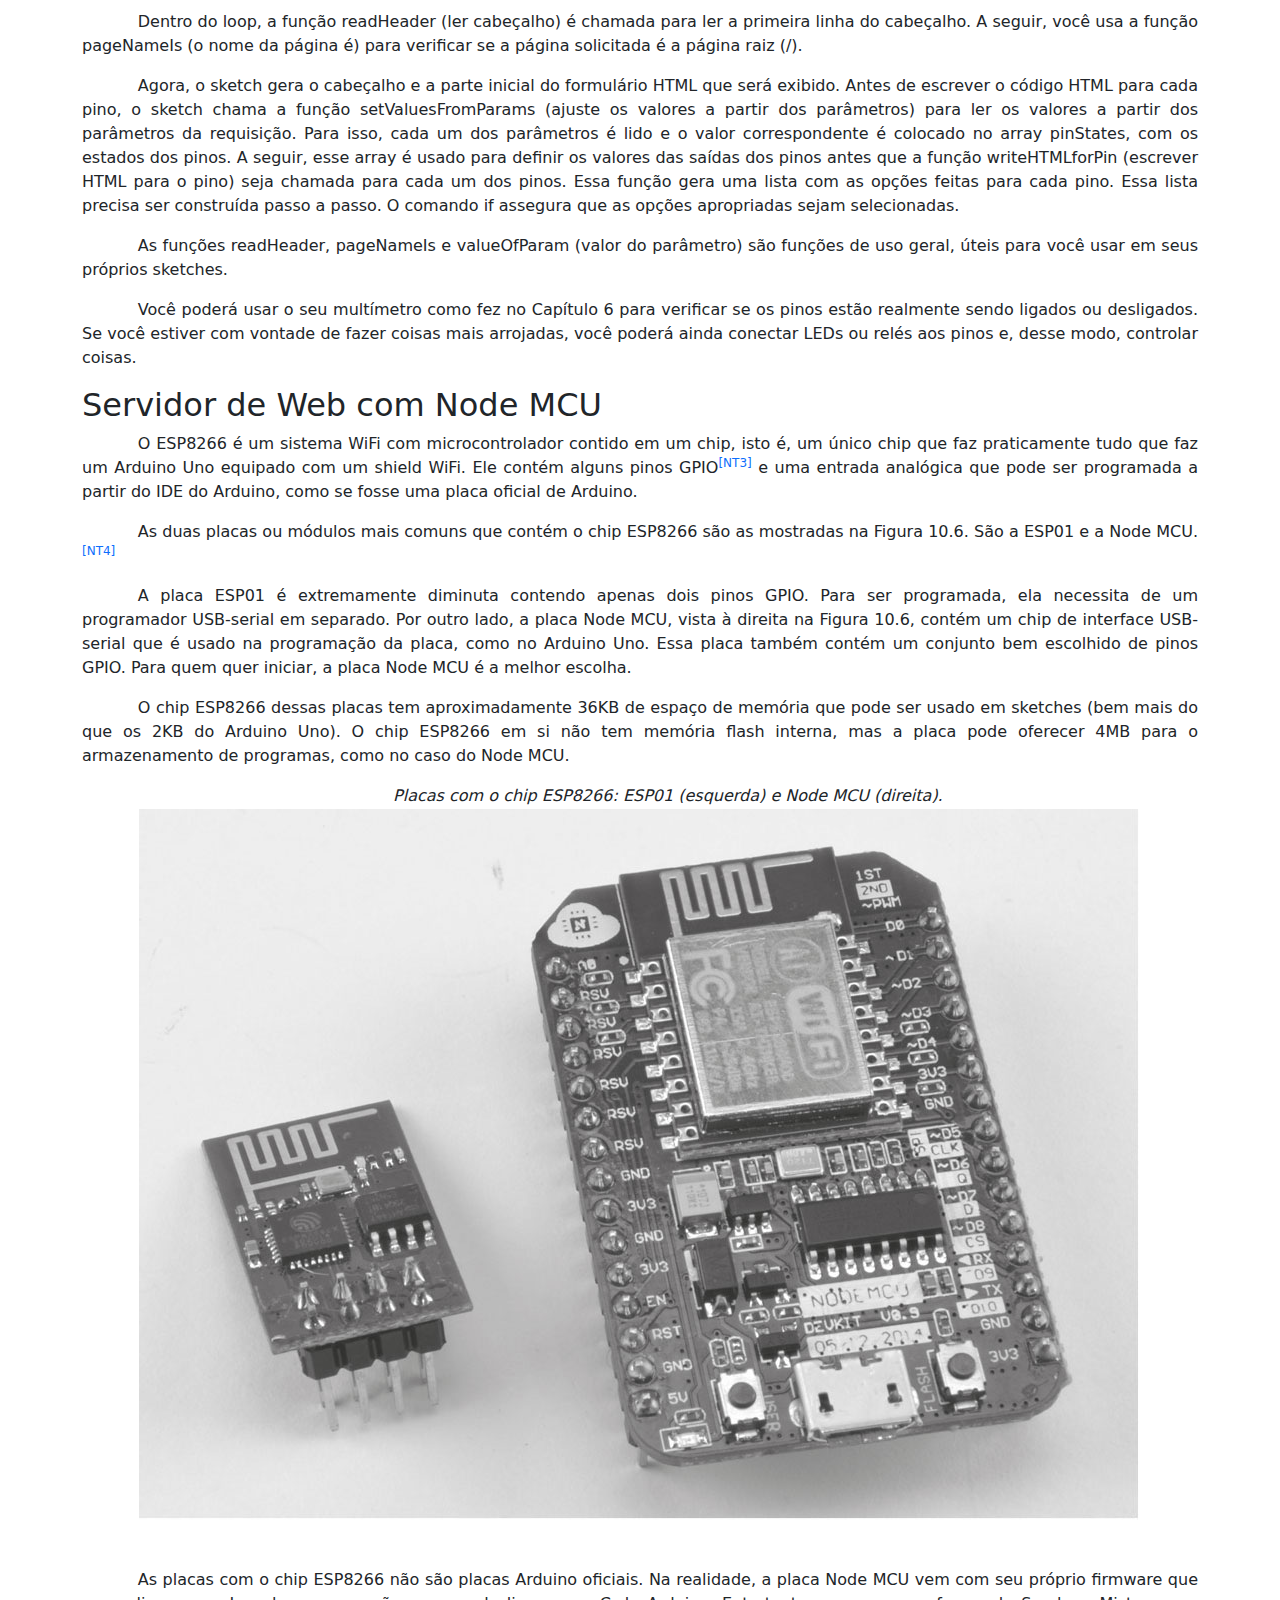
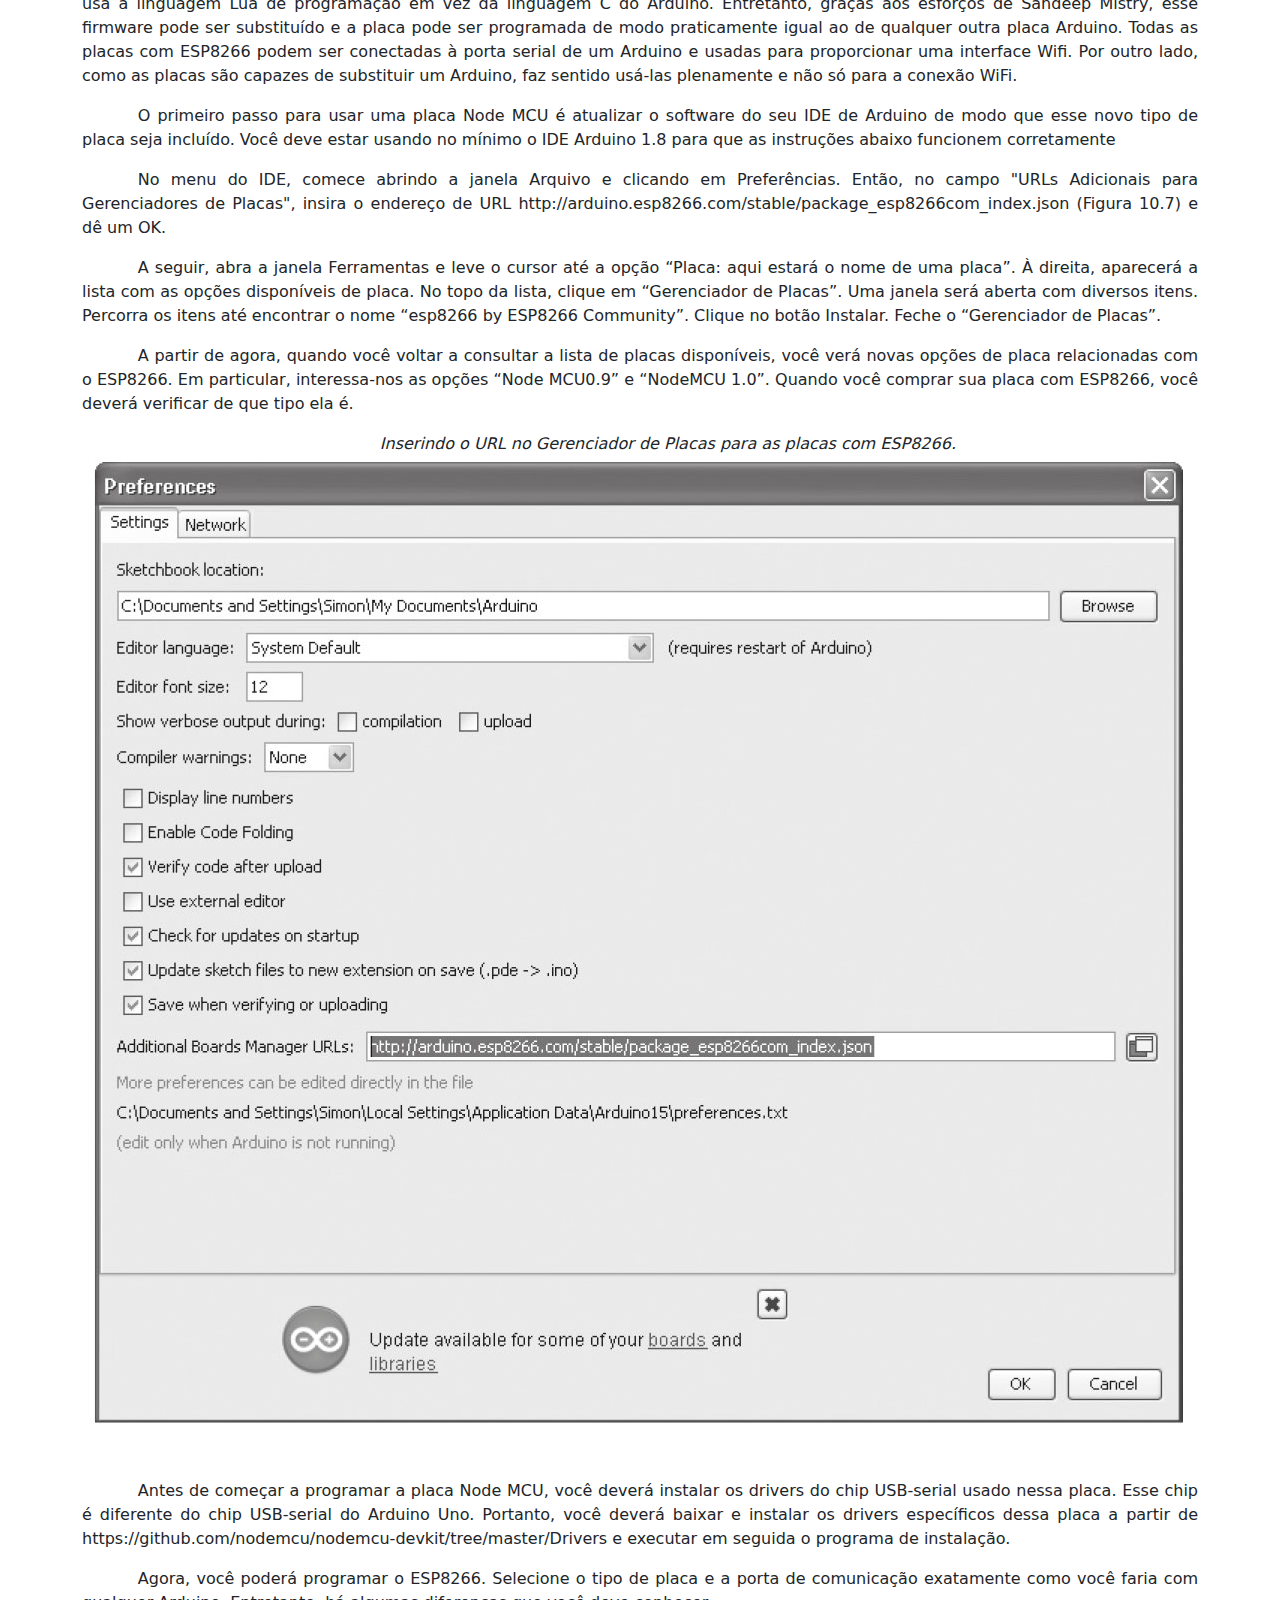
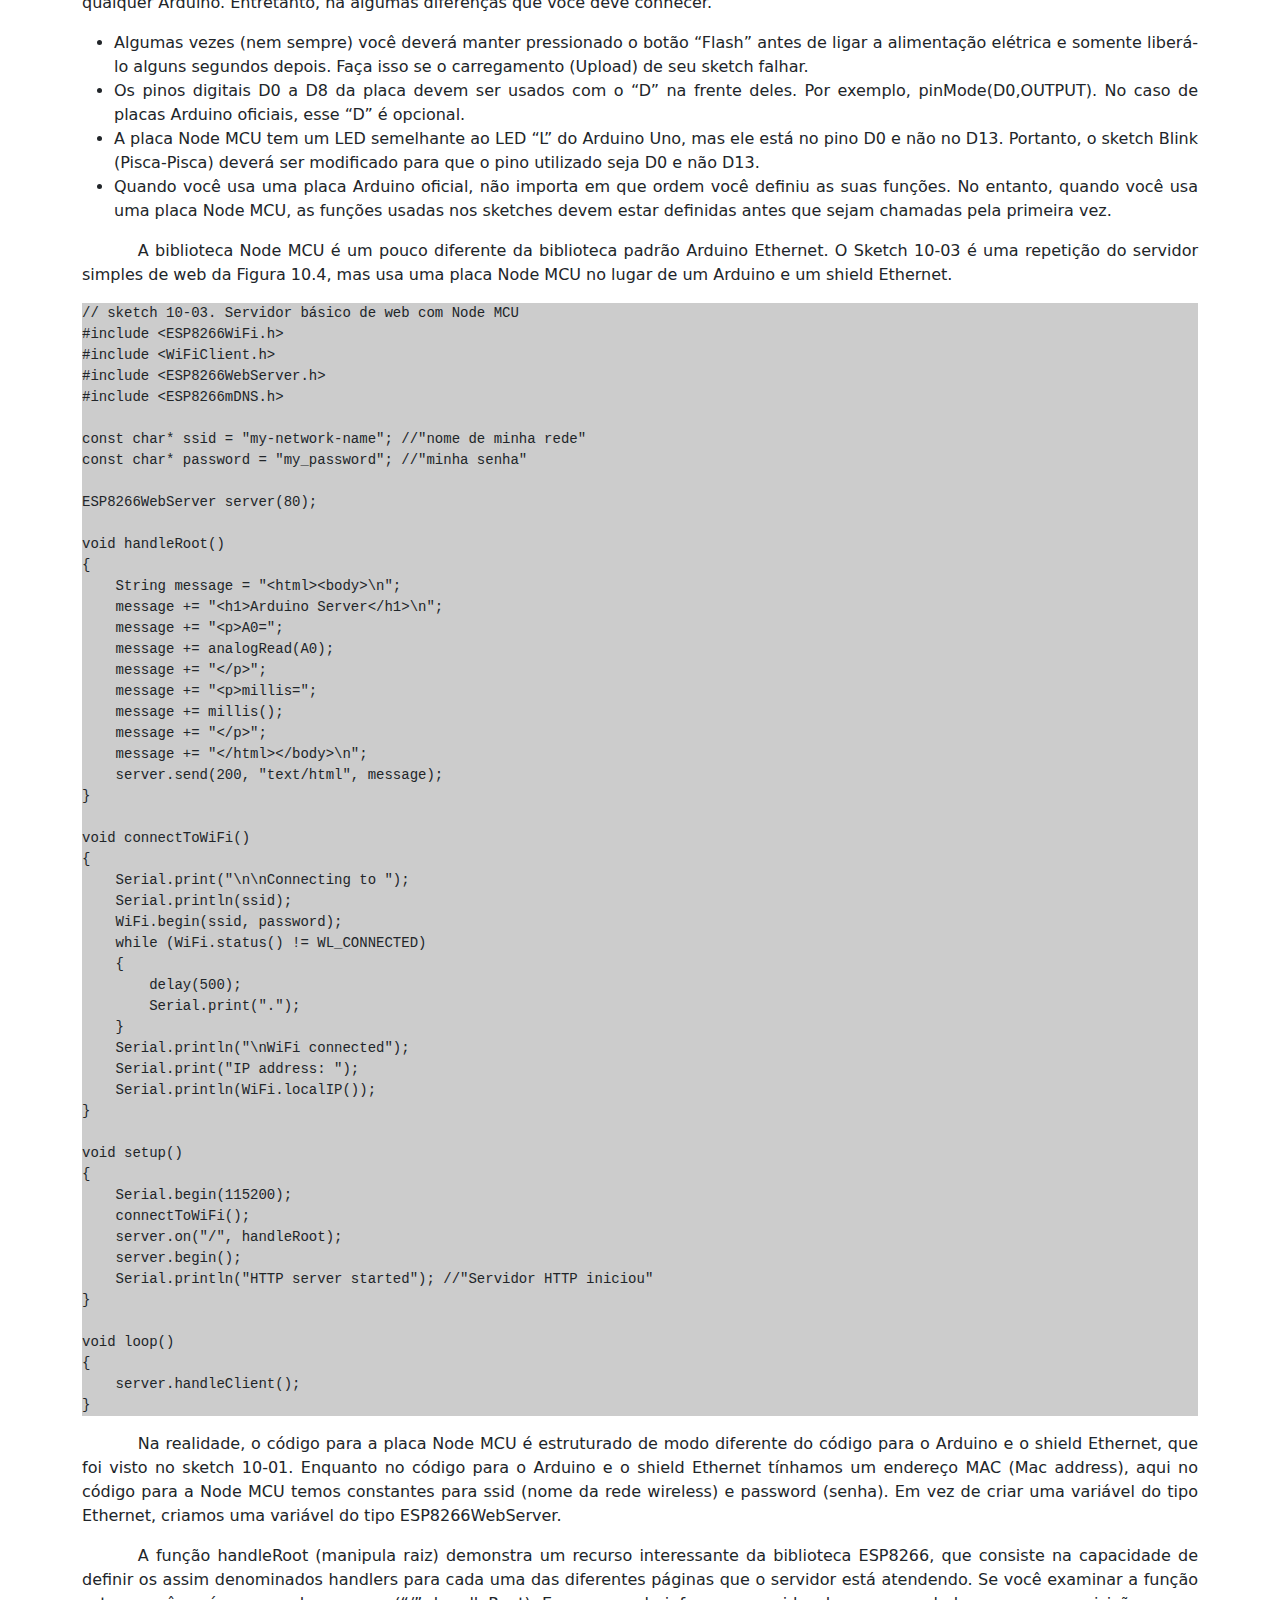
==== commit a1ff5e1d: "Correção 8 materiais elétricos" ====
--- a/webArduino/index.html
+++ b/webArduino/index.html
@@ -103,26 +103,26 @@
     EthernetClient client = server.available();
     if (client)
     {
-    while (client.connected())
-    {
-        // envie uma resposta com um cabeçalho HTTP padrão
-        client.println("HTTP/1.1 200 OK");
-        client.println("Content-Type: text/html");
-        client.println();
-        // envie o corpo (body) do arquivo HTML
-        client.println("&lt;html&gt;&lt;body&gt;");
-        client.println("&lt;h1&gt;Arduino Server&lt;/h1&gt;");
-        client.print("&lt;p&gt;A0=");
-        client.print(analogRead(0));
-        client.println("&lt;/p&gt;");
-        client.print("&lt;p&gt;millis=");
-        client.print(millis());
-        client.println("&lt;/p&gt;");
-        client.println("&lt;/body&gt;&lt;/html&gt;");
-        client.stop();
-    }
-
-    delay(1);
+        while (client.connected())
+        {
+            // envie uma resposta com um cabeçalho HTTP padrão
+            client.println("HTTP/1.1 200 OK");
+            client.println("Content-Type: text/html");
+            client.println();
+            // envie o corpo (body) do arquivo HTML
+            client.println("&lt;html&gt;&lt;body&gt;");
+            client.println("&lt;h1&gt;Arduino Server&lt;/h1&gt;");
+            client.print("&lt;p&gt;A0=");
+            client.print(analogRead(0));
+            client.println("&lt;/p&gt;");
+            client.print("&lt;p&gt;millis=");
+            client.print(millis());
+            client.println("&lt;/p&gt;");
+            client.println("&lt;/body&gt;&lt;/html&gt;");
+            client.stop();
+        }
+
+        delay(1);
     }        
 }</pre>
 
@@ -179,30 +179,32 @@
     {
         while (client.connected())
         {
-        readHeader(client);
-        if (! pageNameIs("/"))
-        {
+            readHeader(client);
+            if (! pageNameIs("/"))
+            {
+                client.stop();
+                return;
+            }
+
+            client.println("HTTP/1.1 200 OK");
+            client.println("Content-Type: text/html");
+            client.println();
+            // envie o corpo (body)do arquivo HTML ao navegador
+            client.println("&lt;html&gt;&lt;body&gt;");
+            client.println("&lt;h1&gt;Output Pins&lt;/h1&gt;");
+            client.println("&lt;form method='GET'&gt;");
+            setValuesFromParams();
+            setPinStates();
+        
+            for (int i = 0; i < numPins; i++)
+            {
+                writeHTMLforPin(client, i);
+            }
+
+            client.println("&lt;input type='submit' value='Update'/&gt;");
+            client.println("&lt;/form&gt;");
+            client.println("&lt;/body&gt;&lt;/html&gt;");
             client.stop();
-            return;
-        }
-        client.println("HTTP/1.1 200 OK");
-        client.println("Content-Type: text/html");
-        client.println();
-        // envie o corpo (body)do arquivo HTML ao navegador
-        client.println("&lt;html&gt;&lt;body&gt;");
-        client.println("&lt;h1&gt;Output Pins&lt;/h1&gt;");
-        client.println("&lt;form method='GET'&gt;");
-        setValuesFromParams();
-        setPinStates();
-    
-        for (int i = 0; i < numPins; i++)
-        {
-            writeHTMLforPin(client, i);
-        }
-        client.println("&lt;input type='submit' value='Update'/&gt;");
-        client.println("&lt;/form&gt;");
-        client.println("&lt;/body&gt;&lt;/html&gt;");
-        client.stop();
         }
     }
 }
@@ -233,7 +235,7 @@
 {
     for (int i = 0; i < numPins; i++)
     {
-    digitalWrite(pins[i], pinState[i]);
+        digitalWrite(pins[i], pinState[i]);
     }
 }
 
@@ -261,6 +263,7 @@
     }
     line1[i] = '\0';
     Serial.println(line1);
+}
 
 
 boolean pageNameIs(char* name)
@@ -497,7 +500,7 @@
     server.on("/", handleRoot);
     server.begin();
     Serial.println("HTTP server started"); \\ Servidor HTTP iniciado
-    }
+}
     
 void loop()
 {
@@ -705,6 +708,6 @@
             <p id="NT5">[NT5]: Um applet pode ser entendido como um pequeno programa que ao receber um “disparo” passa a executar alguma “ação”. O serviço IFTTT aloja inúmeros applets criados por seus usuários. Esses applets são disparados quando o site IFTTT é acessado com um endereço URL próprio para cada applet. No nosso caso, o applet que você criará terá como condição de disparo o recebimento de uma mensagem com um certo conteúdo (arduino_spoke – arduino_falou) e a ação resultante será o envio de uma mensagem ao endereço de e-mail registrado por você ao se cadastrar no IFTTT. Tanto o gatilho de disparo como a ação a ser executada pelo applet são definidos por você durante a criação do applet. Essa composição do tipo “se isso então aquilo = IF This Than That” dá nome ao serviço de web IFTTT.</p>
             <p id="NT6">[NT6]: As ilustrações relativas ao serviço IFTTT neste livro podem ser ligeiramente diferentes das que você verá no site. A razão é que o serviço IFTTT sofreu atualizações após o lançamento da edição original deste livro em inglês.</p>
             <p id="NT7">[NT7]: Observando a figura, vemos que o valor da chave fez parte da URL que acabamos de utilizar para acessar a página. Você verá também outras informações, particularmente a que indica como disparar um evento (“to trigger an event”). Para isso, basta acessar a página indicada pela string que começa com https. O trecho “{event}” deverá ser substituído por “arduino_spoke”. Se você fizer isso usando um navegador, você acionará o applet no serviço IFTTT que responderá enviando-lhe um e-mail. É essa mesma string que o Arduino ou a placa Node MCU deverão construir e enviar para disparar o applet. Para isso, esse envio será feito pelo Arduino ou a placa Node MCU através de uma requisição com POST ou GET de acordo com o protocolo HTPP.</p>
-        </div>
+    </div>
 </body>
 </html>